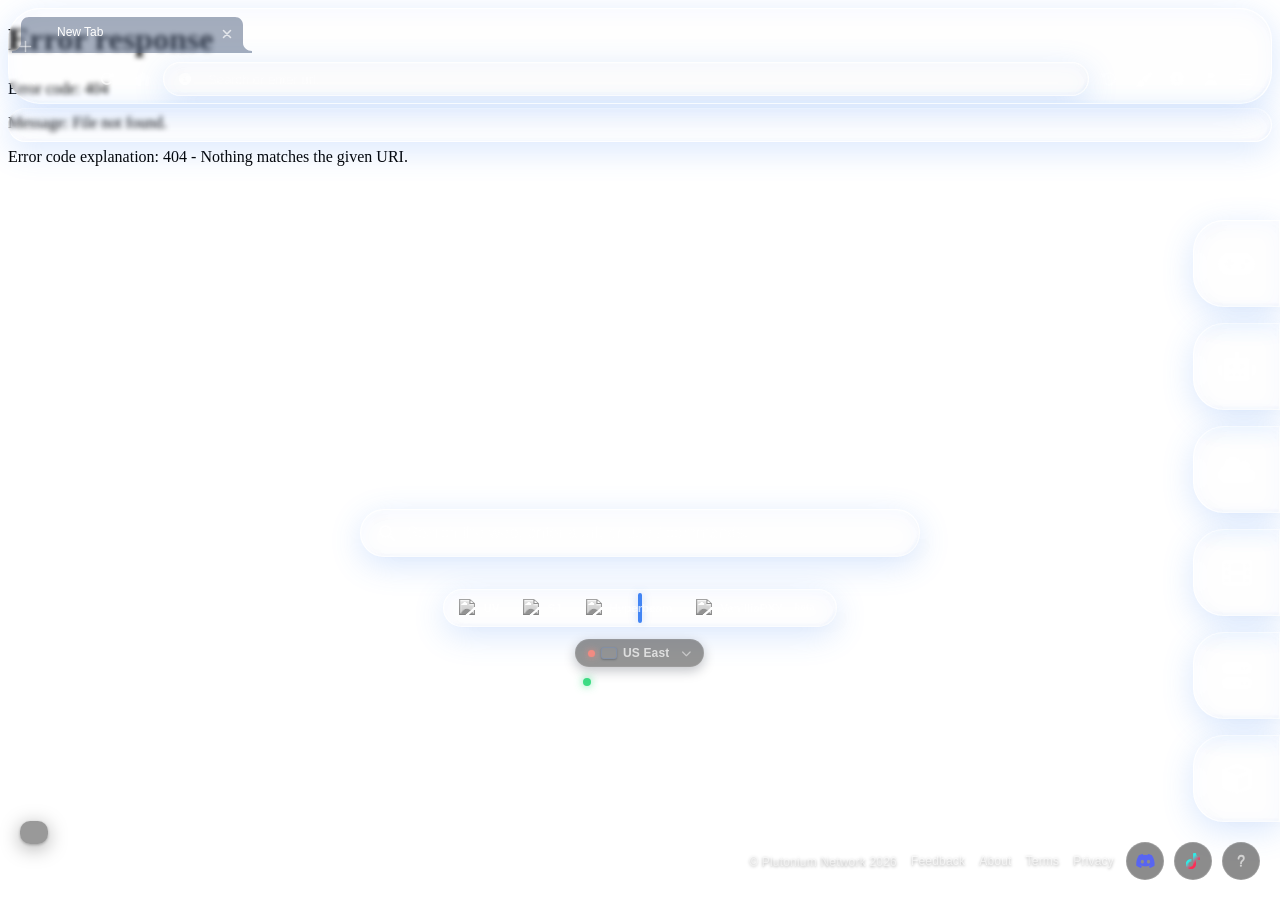
==== index.html @ 53c1708c "a" ====
<!DOCTYPE html>
<html lang="en">
<head>
<meta name="plu-build" content="8">
<!--
  Presence endpoint (the admin console service on Render). Leave empty to
  disable the live-client feature entirely; the site works normally without it.
  This is the console ORIGIN only. The client appends /rt/presence/* to it, and
  those routes sit outside the console's secret path prefix, so the prefix can
  be rotated without touching this.
-->
<meta name="plu-presence" content="https://admin.plutoniumnet.work">
<meta charset="utf-8">
<title>Plutonium Network</title>
<meta name="description" content="Plutonium Network: a full browser-style web platform with a built-in secure browsing, games, cloud gaming, streaming, VMs and the Stelena AI assistant.">
<meta name="theme-color" content="#e8175d">
<meta name="mobile-web-app-capable" content="yes">
<meta name="apple-mobile-web-app-capable" content="yes">
<meta name="apple-mobile-web-app-status-bar-style" content="black-translucent">
<meta name="apple-mobile-web-app-title" content="Plutonium">
<link rel="manifest" href="/manifest.json">
<meta property="og:title" content="Plutonium Network">
<meta property="og:type" content="website">
<meta property="og:url" content="https://plutoniumnet.work/">
<meta property="og:description" content="A full browser-style web platform: built-in secure browsing, games, cloud gaming, streaming, VMs and Stelena AI, all in one place.">
<meta property="og:image" content="https://plutoniumnet.work/img/brand-logo.png">
<meta property="og:image:width" content="1024">
<meta property="og:image:height" content="1024">
<meta property="og:image:alt" content="Plutonium Network logo">
<meta property="og:site_name" content="Plutonium Network">
<meta name="twitter:card" content="summary_large_image">
<meta name="twitter:title" content="Plutonium Network">
<meta name="twitter:description" content="A full browser-style web platform: built-in secure browsing, games, cloud gaming, streaming, VMs and Stelena AI, all in one place.">
<meta name="twitter:image" content="https://plutoniumnet.work/img/brand-logo.png">
<link rel="preconnect" href="https://cdnjs.cloudflare.com" crossorigin>
<link rel="preconnect" href="https://unpkg.com" crossorigin>
<link rel="preconnect" href="https://accounting.cdn.plutoniumnet.work" crossorigin>
<link rel="preconnect" href="https://wisp-us-east.plutoniumnet.work" crossorigin>
<link rel="preconnect" href="https://wisp-us-west.plutoniumnet.work" crossorigin>
<link rel="preconnect" href="https://wisp-europe.plutoniumnet.work" crossorigin>
<link rel="preconnect" href="https://wisp-asia.plutoniumnet.work" crossorigin>
<link rel="stylesheet" href="https://cdnjs.cloudflare.com/ajax/libs/font-awesome/6.5.0/css/all.min.css">
<link rel="shortcut icon" id="app-favicon" href="img/favicon.png" type="image/x-icon">
<link rel="apple-touch-icon" href="/img/apple-touch-icon.png">
<link rel="stylesheet" href="css/style.css?v=48">
<link rel="stylesheet" href="css/option-wheel.css?v=2">
<link rel="stylesheet" href="css/glass.css?v=3">
<link rel="stylesheet" href="css/plu-tokens.css">
<link rel="stylesheet" href="css/workspace.css">
<link rel="stylesheet" href="css/history.css?v=3">
<script src="https://cdnjs.cloudflare.com/ajax/libs/marked/9.1.6/marked.min.js"></script>
<script src="js/pwa.js" defer></script>
<!--
  Global control plane. Loaded before version.js and device-detect.js so both
  can consult it, and deliberately NOT deferred: it hydrates its cached copy
  synchronously and never blocks, so the first gate decision is correct on
  first paint. It fetches at most once per 15 minutes, never on a timer.
-->
<script src="js/global-config.js"></script>
<script src="js/version.js?v=8" defer></script>
</head>
<body>
<div id="device-block-overlay" class="device-block-overlay" hidden>
  <div class="device-block-box">
    <div class="device-block-icon"><i class="fa-solid fa-desktop"></i></div>
    <h1 class="device-block-title">Plutonium doesn't support mobile or tablet</h1>
    <p class="device-block-sub">Please open Plutonium on a desktop or laptop to continue.</p>
  </div>
</div>
<script src="js/device-detect.js"></script>
<div class="bg-container" style="position:fixed;top:0;left:0;width:100vw;height:100vh;overflow:hidden;z-index:-1;">
  <iframe id="browser-bg-frame" src="bg.html" style="width:100%;height:100%;border:none;"></iframe>
</div>

<div class="browser">

  <div class="chrome glass">
  <div class="titlebar">
    <div class="chrome-tabs" style="--tab-content-margin:9px" id="tabs-el">
      <div class="chrome-tabs-content">
        <div class="chrome-tab" active data-url="newtab" data-title="New Tab">
          <div class="chrome-tab-dividers"></div>
          <div class="chrome-tab-background">
            <svg version="1.1" xmlns="http://www.w3.org/2000/svg"><defs><symbol id="chrome-tab-geometry-left" viewBox="0 0 214 36"><path d="M17 0h197v36H0v-2c4.5 0 9-3.5 9-8V8c0-4.5 3.5-8 8-8z"/></symbol><symbol id="chrome-tab-geometry-right" viewBox="0 0 214 36"><use xlink:href="#chrome-tab-geometry-left"/></symbol><symbol id="chrome-tab-geometry-left-inactive" viewBox="0 0 214 36"><path d="M17 0h197v32H17c-4.5 0-8-3.5-8-8V8c0-4.5 3.5-8 8-8z"/></symbol><symbol id="chrome-tab-geometry-right-inactive" viewBox="0 0 214 36"><use xlink:href="#chrome-tab-geometry-left-inactive"/></symbol><clipPath id="crop"><rect class="mask" width="100%" height="100%" x="0"/></clipPath></defs><g class="tab-active-svg"><svg width="50%" height="100%"><use xlink:href="#chrome-tab-geometry-left" width="214" height="36" class="chrome-tab-geometry"/></svg><g transform="scale(-1,1)"><svg width="50%" height="100%" x="-100%" y="0"><use xlink:href="#chrome-tab-geometry-right" width="214" height="36" class="chrome-tab-geometry"/></svg></g></g><g class="tab-inactive-svg"><svg width="50%" height="100%"><use xlink:href="#chrome-tab-geometry-left-inactive" width="214" height="36" class="chrome-tab-geometry"/></svg><g transform="scale(-1,1)"><svg width="50%" height="100%" x="-100%" y="0"><use xlink:href="#chrome-tab-geometry-right-inactive" width="214" height="36" class="chrome-tab-geometry"/></svg></g></g></svg>
          </div>
          <div class="chrome-tab-content">
            <div class="chrome-tab-favicon" id="newtab-tab-favicon" style="background-image:url('img/favicon.png')"></div>
            <div class="chrome-tab-title">New Tab</div>
            <div class="chrome-tab-drag-handle"></div>
            <div class="chrome-tab-close"></div>
          </div>
        </div>
        <button class="newtab-btn chrome-tabs-newtab-btn" id="newtab-btn" title="New tab" aria-label="New tab"><svg class="newtab-icon" viewBox="0 0 18 18" xmlns="http://www.w3.org/2000/svg"><line x1="9" y1="2" x2="9" y2="16" stroke="currentColor" stroke-width="2" stroke-linecap="round"/><line x1="2" y1="9" x2="16" y2="9" stroke="currentColor" stroke-width="2" stroke-linecap="round"/></svg></button>
      </div>
      <div class="chrome-tabs-bottom-bar"></div>
    </div>
    <div class="titlebar-spacer"></div>
  </div>

  <div class="toolbar">
    <button class="nav-btn" id="btn-back" disabled><i class="fa-solid fa-arrow-left"></i></button>
    <button class="nav-btn" id="btn-forward" disabled><i class="fa-solid fa-arrow-right"></i></button>
    <button class="nav-btn" id="btn-refresh"><i class="fa-solid fa-rotate-right"></i></button>
    <button class="nav-btn" id="btn-home"><i class="fa-solid fa-house"></i></button>
    <div class="address-bar-wrap glass">
      <button class="lock-icon-btn" id="lock-icon-btn" type="button" aria-label="Connection info">
        <i class="fa-solid fa-circle-info lock-icon" id="lock-icon"></i>
      </button>
      <input type="text" id="url-input" name="url" placeholder="Search or enter url." spellcheck="false" autocorrect="off" autocapitalize="off" autocomplete="url">
      <button class="net-info-btn" id="addr-net-info-btn" type="button" title="What is this?" aria-label="Networking info" style="display:none">
        <i class="fa-solid fa-circle-info"></i>
      </button>
      <button class="bookmark-star-btn" id="btn-bookmark-star" title="Bookmark this page" aria-label="Bookmark this page" style="display:none">
        <i class="fa-regular fa-star"></i>
      </button>
      <div class="connection-popup glass" id="connection-popup" hidden>
        <div class="connection-popup-title" id="connection-popup-title">Connection</div>
        <div class="connection-popup-desc" id="connection-popup-desc"></div>
      </div>
    </div>
    <div class="toolbar-right">
      <button class="nav-btn" id="btn-history" title="History" aria-label="History"><i class="fa-solid fa-clock-rotate-left"></i></button>
      <div class="customize-wrap" id="customize-wrap">
        <button class="nav-btn" id="btn-customize" title="Customize" aria-label="Customize" aria-haspopup="true" aria-expanded="false"><i class="fa-solid fa-paintbrush"></i></button>
      </div>
      <button class="nav-btn" id="btn-about" title="About" aria-label="About"><i class="fa-solid fa-circle-info"></i></button>
      <button class="nav-btn" id="btn-user-page" title="Account" aria-label="Account"><i class="fa-solid fa-user"></i></button>
      <div class="waffle-wrap" id="waffle-wrap">
        <button class="nav-btn" id="btn-waffle" title="Apps" aria-label="Apps" aria-haspopup="true" aria-expanded="false"><i class="fa-solid fa-bars"></i></button>
      </div>
    </div>
  </div>
  </div>

  <div class="bookmarks-bar glass" id="bookmarks-bar"></div>

  <div class="content-area">
    <div class="new-tab-page" id="new-tab-page">

    <div class="home-acct-panel" id="home-acct-panel">
      <div class="acct-welcome">
        <div class="acct-avatar acct-avatar--welcome" id="home-acct-avatar" hidden aria-hidden="true"><i class="fa-solid fa-user"></i></div>
        <h2 class="acct-signin-title" id="home-acct-signin-text" hidden>Welcome to<br>Plutonium Network</h2>
      </div>
      <div class="acct-signin-sub" id="home-acct-signin-sub" hidden>Sign in to sync your bookmarks, pins and settings across devices.</div>
      <button class="acct-signin-cta" id="home-acct-signin-cta" type="button" hidden><span>Sign in</span><i class="fa-solid fa-arrow-right"></i></button>
      <div class="acct-signed" id="home-acct-signed" hidden>
        <div class="acct-sync" id="home-acct-sync">
          <span class="acct-sync__dot" id="home-acct-sync-dot"></span>
          <span class="acct-sync__text" id="home-acct-sync-text"></span>
        </div>
        <div class="acct-recent" id="home-acct-recent" hidden>
          <div class="acct-recent__label">Continue From Where You Left Off</div>
        </div>
        <button class="acct-signout" id="home-acct-signout" type="button"><i class="fa-solid fa-arrow-right-from-bracket"></i>Sign out</button>
      </div>
    </div>

<div class="logo" id="logo" role="img" aria-label="Plutonium"></div>

<div class="search-box glass">
  <i class="fa-solid fa-magnifying-glass"></i>
  <input  type="text"  id="newtab-search"  name="plu-newtab-query"  placeholder="Search the web, enter a url, or use / commands." autocomplete="off"  autocorrect="off" autocapitalize="off"  spellcheck="false"  data-form-type="other" data-lpignore="true" data-1p-ignore="true">
  <button class="net-info-btn" id="newtab-net-info-btn" type="button" title="What is this?" aria-label="Networking info" style="display:none">
    <i class="fa-solid fa-circle-info"></i>
  </button>
  <div class="search-suggest glass" id="search-suggest" hidden></div>
</div>

<div class="app-flanks" id="app-flanks">
  <div class="app-grid-popup" id="app-grid-popup">
    <span class="app-grid-popup-name" id="app-grid-popup-name"></span>
    <span class="app-grid-popup-line"></span>
    <span class="app-grid-popup-desc" id="app-grid-popup-desc"></span>
  </div>
  <div class="app-wheel" id="app-wheel" role="dialog" aria-modal="false" aria-label="App options" hidden>
    <div class="app-wheel__title" id="app-wheel-title"></div>
    <div class="option-wheel app-wheel__wheel" id="app-wheel-options"></div>
  </div>
  <div class="app-grid">
    <div class="app-tile-wrap"><button class="app-tile glass" type="button" aria-haspopup="true" aria-expanded="false" aria-label="Games" data-local-uri="pluto://games" data-name="Games" data-desc="Play hundreds of browser games instantly"><span class="app-tile-icon" aria-hidden="true"><i class="fa-solid fa-gamepad"></i></span></button></div>
    <div class="app-tile-wrap"><button class="app-tile glass" type="button" aria-haspopup="true" aria-expanded="false" aria-label="Artificial Intelligence" data-local-uri="pluto://ai" data-name="Artificial Intelligence" data-desc="Chat with AI assistants and tools"><span class="app-tile-icon" aria-hidden="true"><i class="fa-solid fa-robot"></i></span></button></div>
    <div class="app-tile-wrap"><button class="app-tile glass" type="button" aria-haspopup="true" aria-expanded="false" aria-label="Cloud Gaming" data-local-uri="pluto://cloud" data-name="Cloud Gaming" data-desc="Stream high-end games from the cloud"><span class="app-tile-icon" aria-hidden="true"><i class="fa-solid fa-cloud"></i></span></button></div>
    <div class="app-tile-wrap"><button class="app-tile glass" type="button" aria-haspopup="true" aria-expanded="false" aria-label="Media" data-local-uri="pluto://media" data-name="Media" data-desc="Watch movies, TV, and anime"><span class="app-tile-icon" aria-hidden="true"><i class="fa-solid fa-film"></i></span></button></div>
    <div class="app-tile-wrap app-tile-wrap--wide"><button class="app-tile glass" type="button" aria-haspopup="true" aria-expanded="false" aria-label="Virtual Machines" data-local-uri="pluto://vms" data-name="Virtual Machines" data-desc="Access remote virtual machines"><span class="app-tile-icon" aria-hidden="true"><i class="fa-solid fa-server"></i></span></button></div>
    <div class="app-tile-wrap"><button class="app-tile glass" type="button" aria-haspopup="true" aria-expanded="false" aria-label="Apps" data-local-uri="pluto://apps" data-name="Apps" data-desc="Launch web apps through your chosen server"><span class="app-tile-icon" aria-hidden="true"><i class="fa-solid fa-cube"></i></span></button></div>
  </div>
</div>

<div class="engine-switch glass" role="group" aria-label="Browsing engine">
  <div class="engine-slider" id="engine-slider"></div>
  <button class="engine-btn active" data-engine="core" title="Core browsing engine">
    <img src="img/3rd-party/core.png" alt="Core" class="engine-logo"> UV
  </button>
  <button class="engine-btn" data-engine="runtime" title="Runtime browsing engine">
    <img src="img/3rd-party/runtime.png" alt="Runtime" class="engine-logo"> SJ
  </button>
  <button class="engine-btn" data-engine="remote" title="Remote cloud browser session">
    <img src="img/3rd-party/remote.png" alt="Remote" class="engine-logo"> Hyperbeam
  </button>
  <button class="engine-btn" data-engine="vanillia" title="VanilliaPXY browsing engine (beta)">
    <img src="img/3rd-party/vanillia.png" alt="VanilliaPXY" class="engine-logo"> VanilliaPXY
    <span class="engine-badge">beta</span>
  </button>
</div>

<div class="engine-relay" id="engine-relay">
  <div class="relay-switcher-shell" id="relay-switcher-btn" role="button" tabindex="0" title="Choose relay" aria-label="Choose relay" aria-haspopup="true" aria-expanded="false">
    <div class="relay-switcher-trigger">
      <span class="relay-switcher-dot" id="relay-switcher-dot" aria-hidden="true"></span>
      <span class="relay-switcher-icon relay-flag" id="relay-switcher-icon" aria-hidden="true"></span>
      <span class="relay-switcher-current" id="relay-switcher-current">Auto</span>
      <span class="relay-switcher-latency" id="relay-switcher-latency"></span>
      <i class="fa-solid fa-chevron-down relay-switcher-caret"></i>
    </div>
  </div>
</div>

<div class="status-bar newtab-relay glass" id="relay-bar">
  <span id="status-text"></span>
  <span class="relay-bar-label" id="relay-bar-label"><i class="fa-solid fa-circle-notch fa-spin"></i> Connecting...</span>
</div>

<div class="online-count" id="online-count" hidden>
  <span class="online-count__dot" aria-hidden="true"></span>
  <span class="online-count__label">Users Online:</span>
  <span class="online-count__value" id="online-count-value">—</span>
</div>

<div class="shortcuts"></div>  <div class="news-ticker" id="news-ticker">
    <div class="news-clock" id="news-clock"></div>
    <div class="news-date" id="news-date"></div>
    <div class="news-story" id="news-story">
      <div class="news-story-title" id="news-story-title"></div>
      <div class="news-story-desc" id="news-story-desc"></div>
    </div>
    <div class="news-dots" id="news-dots"></div>
  </div>

  <div class="help-wrap" id="help-wrap">
    <div class="help-legal">
      <span class="help-copy">&copy; Plutonium Network 2026</span>
      <a class="help-legal-link" id="feedback-link" href="#" role="button" aria-haspopup="dialog">Feedback</a>
      <a class="help-legal-link" href="https://about.plutoniumnet.work" target="_blank" rel="noopener noreferrer">About</a>
      <a class="help-legal-link" href="legal.html#terms" target="_blank" rel="noopener noreferrer">Terms</a>
      <a class="help-legal-link" href="legal.html#privacy" target="_blank" rel="noopener noreferrer">Privacy</a>
    </div>
    <a class="help-btn help-discord" href="https://discord.gg/sQvNX6SVfA" target="_blank" rel="noopener noreferrer" title="Join our Discord" aria-label="Join our Discord"><i class="fab fa-discord"></i></a>
    <a class="help-btn help-tiktok" href="https://www.tiktok.com/@plutoniumnetwrk" target="_blank" rel="noopener noreferrer" title="Follow us on TikTok" aria-label="Follow us on TikTok"><i class="fab fa-tiktok"></i></a>
    <button class="help-btn" id="help-btn" type="button" title="Help" aria-label="Help" aria-haspopup="true" aria-expanded="false">
      <span class="help-btn-icons" aria-hidden="true">
        <svg class="help-btn-ico help-btn-ico-help" viewBox="0 0 24 24" fill="none" focusable="false">
          <path d="M8.7 8.9c0-2.4 1.5-3.9 3.6-3.9 2 0 3.5 1.4 3.5 3.4 0 2.1-1.6 3-2.8 4.2-.8.8-1 1.5-1 2.6" stroke="currentColor" stroke-width="2.4" stroke-linecap="round" stroke-linejoin="round"/>
          <circle cx="11.9" cy="18.3" r="1.4" fill="currentColor"/>
        </svg>
        <svg class="help-btn-ico help-btn-ico-close" viewBox="0 0 24 24" fill="none" focusable="false">
          <path d="M5.9 5.9 18.1 18.1M18.1 5.9 5.9 18.1" stroke="currentColor" stroke-width="2.6" stroke-linecap="round"/>
        </svg>
      </span>
    </button>
    <div class="help-menu glass" id="help-menu" hidden>
      <div class="help-menu-title">Help</div>
      <button class="help-item" id="help-feedback" type="button"><i class="fa-solid fa-comment-dots"></i><span>Send feedback</span></button>
      <button class="help-item" id="help-redo" type="button"><i class="fa-solid fa-rotate-right"></i><span>Redo onboarding</span></button>
      <button class="help-item" id="help-clear-cache" type="button"><i class="fa-solid fa-trash-can"></i><span>Clear cache &amp; reload</span></button>
    </div>
  </div>

    </div>
    <div id="workspace-root" hidden></div>
    <div class="page-loading-screen" id="page-loading-screen" style="display:none">
      <div class="page-loading-title">
        <span class="page-loading-letter" style="animation-delay:0s">P</span>
        <span class="page-loading-letter" style="animation-delay:0.18s">l</span>
        <span class="page-loading-letter" style="animation-delay:0.36s">u</span>
        <span class="page-loading-letter" style="animation-delay:0.54s">t</span>
        <span class="page-loading-letter" style="animation-delay:0.72s">o</span>
        <span class="page-loading-letter" style="animation-delay:0.9s">n</span>
        <span class="page-loading-letter" style="animation-delay:1.08s">i</span>
        <span class="page-loading-letter" style="animation-delay:1.26s">u</span>
        <span class="page-loading-letter" style="animation-delay:1.44s">m</span>
      </div>
      <div class="page-loading-spinner">
        <div class="pls-spinner-inner"></div>
      </div>
      <div class="page-loading-url" id="page-loading-url"></div>
    </div>
    <iframe id="page-frame" class="page-frame" src="about:blank" style="display:none" title="Proxied page" allow="autoplay; fullscreen; encrypted-media; picture-in-picture"></iframe>
  </div>

</div>

<div class="account-scrim" id="account-scrim" hidden></div>
<div class="account-dialog glass" id="account-dialog" hidden>
  <div class="account-dialog__head">
    <span class="account-dialog__title"><i class="fas fa-user-circle" style="margin-right:6px;opacity:.5"></i>Account</span>
    <button class="account-dialog__close" id="account-dialog-close"><i class="fas fa-xmark"></i></button>
  </div>
  <div class="account-dialog__body">
    <div class="acct-panel" id="acct-panel">
      <div class="acct-signed" id="acct-signed" hidden>
        <div class="acct-profile">
          <div class="acct-avatar-wrap">
            <div class="acct-avatar" id="acct-avatar"><i class="fa-solid fa-user"></i></div>
            <button class="acct-avatar-edit" id="acct-change-photo" type="button" title="Change photo" aria-label="Change photo"><i class="fa-solid fa-camera"></i></button>
          </div>
          <input type="file" id="acct-photo-input" accept="image/*" hidden>
          <div class="acct-profile-meta">
            <div class="acct-profile-name">
              <span class="acct-profile-name__text" id="acct-display-name"></span>
              <button class="acct-edit-btn" id="acct-edit-name" type="button" title="Edit name" aria-label="Edit name"><i class="fa-solid fa-pen"></i></button>
            </div>
            <div class="acct-profile-email" id="acct-profile-email"></div>
          </div>
        </div>
        <button class="acct-signout" id="acct-signout" type="button"><i class="fa-solid fa-arrow-right-from-bracket"></i>Sign out</button>
        <div class="acct-section">
          <div class="acct-section-label">Sign-in methods</div>
          <div class="acct-providers" id="acct-providers"></div>
        </div>
        <div class="acct-section" id="acct-password-section" hidden>
          <div class="acct-section-label">Change password</div>
          <input class="acct-field__input" id="acct-new-pass" type="password" placeholder="New password" autocomplete="new-password">
          <div class="acct-auth-error" id="acct-pass-error"></div>
          <button class="acct-secondary-btn" id="acct-pass-save" type="button">Update password</button>
        </div>
        <div class="acct-section">
          <div class="acct-section-label">Data</div>
          <button class="acct-secondary-btn" id="acct-export" type="button"><i class="fa-solid fa-download"></i>Export my data</button>
        </div>
        <div class="acct-section">
          <div class="acct-section-label">AI usage</div>
          <div class="acct-quota" id="acct-quota"></div>
        </div>
        <button class="acct-delete" id="acct-delete" type="button"><i class="fa-solid fa-trash-can"></i><span class="acct-delete__label">Delete account</span></button>
      </div>
      <div class="acct-signin-fields" id="acct-signin-fields" hidden>
        <div class="acct-oauth">
          <button class="acct-oauth__btn acct-oauth__google" id="acct-google-btn"><img src="img/3rd-party/google.png" alt="Continue with Google"></button>
          <button class="acct-oauth__btn acct-oauth__github" id="acct-github-btn"><img src="img/3rd-party/github.png" alt="Continue with GitHub"></button>
        </div>
        <div class="acct-auth-or">or sign in with email</div>
        <label class="acct-field">
          <input class="acct-field__input" id="acct-email-input" type="email" name="email" placeholder=" " autocomplete="email">
          <span class="acct-field__label">Email</span>
          <span class="acct-field__line"></span>
        </label>
        <label class="acct-field">
          <input class="acct-field__input" id="acct-password-input" type="password" name="password" placeholder=" " autocomplete="current-password">
          <span class="acct-field__label">Password</span>
          <span class="acct-field__line"></span>
        </label>
        <label class="acct-field acct-field--name">
          <input class="acct-field__input" id="acct-name-input" type="text" placeholder=" " autocomplete="name">
          <span class="acct-field__label">Your name</span>
          <span class="acct-field__line"></span>
        </label>
        <div class="acct-auth-error" id="acct-error"></div>
        <button class="acct-auth-submit" id="acct-auth-submit" type="button">Sign In</button>
        <div class="acct-auth-toggle" id="acct-toggle">No Account? Make a free one!</div>
        <button class="acct-forgot" id="acct-forgot" type="button">Forgot password?</button>
      </div>
    </div>
  </div>
</div>
<div class="about-scrim" id="about-scrim" hidden></div>
<div class="about-dialog glass" id="about-dialog" hidden></div>

<div class="history-scrim" id="history-scrim" hidden></div>
<div class="history-dialog glass" id="history-dialog" hidden>
  <div class="history-dialog__head">
    <span class="history-dialog__title"><i class="fas fa-clock-rotate-left"></i>History</span>
    <div class="history-dialog__head-actions">
      <button class="history-dialog__clear" id="history-dialog-clear" type="button"><i class="fas fa-trash-can"></i>Clear all</button>
      <button class="history-dialog__close" id="history-dialog-close" type="button" aria-label="Close history"><i class="fas fa-xmark"></i></button>
    </div>
  </div>
  <div class="history-dialog__tools">
    <div class="history-search">
      <i class="fas fa-magnifying-glass"></i>
      <input type="text" id="history-search-input" placeholder="Search history" autocomplete="off" spellcheck="false">
      <button class="history-search__clear" id="history-search-clear" type="button" aria-label="Clear search" hidden><i class="fas fa-xmark"></i></button>
    </div>
    <div class="history-tags" id="history-tags" aria-label="Filter history by type"></div>
  </div>
  <div class="history-dialog__body" id="history-list"></div>
</div>


<div class="relay-switcher-scrim" id="relay-switcher-scrim" aria-hidden="true"></div>
<div class="relay-switcher-menu glass" id="relay-switcher-menu" hidden>
  <div class="relay-switcher-menu-list" id="relay-switcher-menu-list"></div>
</div>

<div class="waffle-menu glass" id="waffle-menu" hidden>
  <div class="waffle-menu-title">Apps</div>
  <button class="waffle-item" data-local-uri="pluto://games"><i class="fa-solid fa-gamepad"></i><span>Games</span></button>
  <button class="waffle-item" data-local-uri="pluto://media"><i class="fa-solid fa-film"></i><span>Media</span></button>
  <button class="waffle-item" data-local-uri="pluto://ai"><i class="fa-solid fa-robot"></i><span>AI</span></button>
  <button class="waffle-item" data-local-uri="pluto://vms"><i class="fa-solid fa-server"></i><span>VMs</span></button>
  <button class="waffle-item" data-local-uri="pluto://cloud"><i class="fa-solid fa-cloud"></i><span>Cloud Gaming</span></button>
  <button class="waffle-item" data-local-uri="pluto://apps"><i class="fa-solid fa-cube"></i><span>Apps</span></button>
</div>

<div class="customize-scrim" id="customize-scrim"></div>
<div class="customize-menu glass" id="customize-menu" hidden>
  <div class="customize-menu-title">Customize</div>
  <div class="customize-menu-scroll">
    <div class="customize-section-label">Background</div>
    <div class="customize-effect-grid" id="customize-effects"></div>
    <div class="customize-section-label">Wallpapers</div>
    <div class="customize-wallpaper-grid" id="customize-wallpapers"></div>
    <div class="customize-section-label">Accent Color</div>
    <div class="customize-swatches" id="customize-accent"></div>
    <div class="customize-section-label">Sound</div>
    <div class="customize-sound" id="customize-sound"></div>
  </div>
</div>

<script src="js/cloud-store.js?v=2"></script>
<script src="js/cloud-store-config.js"></script>
<script src="js/account.js?v=41"></script>
<script src="js/history.js?v=4"></script>
<script src="https://unpkg.com/draggabilly@2.2.0/dist/draggabilly.pkgd.min.js"></script>
<script src="/bridge/index.js"></script>
<script src="/core/bundle.js"></script>
<script src="/core/config.js"></script>
<script src="/runtime/all.js"></script>
<script src="js/chrome-tabs.js"></script>
<script src="js/bookmarks.js"></script>
<script src="js/bookmarks-bar.js"></script>
<script src="js/net.js?v=9"></script>
<script src="js/url.js?v=1"></script>
<script src="js/vms-mark.js"></script>
<script src="js/workspaces.js?v=21"></script>
<script src="js/navigation.js?v=7"></script>
<script src="js/keyboard.js"></script>
<script src="js/pins.js?v=2"></script>
<script src="js/theme-state.js"></script>
<script src="js/sound.js"></script>
<script src="js/page-theme.js"></script>
<script src="js/theme.js"></script>
<script src="js/logo.js"></script>
<script src="js/newtab-search.js?v=2"></script>
<script src="js/online-count.js?v=1"></script>
<script src="js/feedback.js?v=3"></script>
<script src="js/main.js?v=13"></script>
<script type="module" src="js/home-wheel.js?v=9"></script>
<script src="js/tabs.js"></script>
<script src="js/context-menu.js?v=4"></script>
<script src="js/loading.js?v=2"></script>
<script src="js/onboarding-redirect.js"></script>
<script src="js/escape.js"></script>
<script src="js/announcement-banner.js"></script>
<script src="js/presence-ui.js"></script>
<script src="js/client-presence.js"></script>
<script src="js/news-ticker.js"></script>
<div id="net-info-overlay" hidden>
  <div class="net-info-box conn-hud-box">
    <div class="net-info-box-title">Connection</div>
    <div id="conn-hud-current"></div>
    <div id="conn-hud-regions"></div>
    <div class="net-info-box-actions">
      <button class="net-info-close-btn" id="net-info-close" type="button">Done</button>
    </div>
  </div>
</div>
</body>
</html>
---- css/style.css ----
:root {
  --ui-base:        #1a1a1a;
  --ui-base-rgb:    26,26,26;
  --ui-surface:     #2e2e2e;
  --ui-surface-2:   #252525;
  --ui-surface-3:   rgba(40,40,40,0.94);
  --ui-surface-4:   rgba(38,38,38,0.97);
  --ui-surface-5:   rgba(32,32,32,0.97);
  --ui-overlay:     rgba(18,18,18,0.72);
  --ui-border:      rgba(255,255,255,0.12);
  --ui-border-sub:  rgba(255,255,255,0.08);
  --ui-addr-bg:     rgba(60,60,60,0.55);
  --ui-addr-focus:  rgba(75,75,75,0.65);
  --ui-icon-bg:     rgba(60,60,60,0.92);
  --ui-hover:       rgba(255,255,255,0.1);
  --ui-hover-2:     rgba(255,255,255,0.08);
  --ui-active:      rgba(255,255,255,0.2);
  --ui-pin-remove:  rgba(40,40,40,0.95);
  --ui-toast-bg:    rgba(50,50,50,0.95);
  --ui-search-bg:   rgba(40,40,40,0.3);
  --ui-accent:      #4285f4;
  --ui-accent-rgb:  66,133,244;
  --ui-text:        #ffffff;
  --ui-text-sub:    rgba(255,255,255,0.7);
  --ui-text-muted:  rgba(255,255,255,0.45);
  --ui-text-dim:    rgba(255,255,255,0.35);
  --ui-divider:     rgba(255,255,255,0.15);
  --ui-secure:      #81c995;
  --ui-star:        #f5c542;
  --ui-danger:      #f28b82;
  --ui-danger-rgb:  242,139,130;
  --ui-success:     #81c995;
  --ui-success-rgb: 129,201,149;
  --ui-warn:        #f5c542;
  --ui-warn-rgb:    245,197,66;
  --ui-accent-rgb:  66,133,244;
  --ui-shadow-rgb:  12,18,34;

  --row-0: #c49de8; --row-0-rgb: 196,157,232;
  --row-1: #fba865; --row-1-rgb: 251,168,101;
  --row-2: #f28b82; --row-2-rgb: 242,139,130;
  --row-3: #fcd96b; --row-3-rgb: 252,217,107;
  --row-4: #5ed3d7; --row-4-rgb: 94,211,215;
  --row-5: #f472b6; --row-5-rgb: 244,114,182;
  --row-6: #7ab3f8; --row-6-rgb: 122,179,248;
  --row-7: #7ec986; --row-7-rgb: 126,201,134;
}

*,*::before,*::after{box-sizing:border-box;margin:0;padding:0}
html,body{height:100%;background:transparent;font-family:-apple-system,BlinkMacSystemFont,"Segoe UI",Roboto,Helvetica,Arial,sans-serif;overflow:hidden}

.browser{display:flex;flex-direction:column;height:100vh;background:transparent}

.chrome{
  display:flex;flex-direction:column;
  border-radius:2rem;overflow:hidden;
  margin:8px 8px 0;
  flex-shrink:0;
  position:relative;z-index:10;
}
.titlebar{
  display:flex;align-items:flex-end;
  height:46px;
}

.chrome-tabs{
  box-sizing:border-box;position:relative;
  font-family:inherit;font-size:12px;
  height:46px;padding:8px 3px 4px 3px;
  background:transparent;border-radius:5px 5px 0 0;overflow:hidden;
  flex:1;min-width:0;
}
.chrome-tabs *{box-sizing:inherit;font:inherit}
.chrome-tabs .chrome-tabs-content{position:relative;width:100%;height:100%}
.chrome-tabs .chrome-tab{
  position:absolute;left:0;height:36px;width:240px;
  border:0;margin:0;z-index:1;pointer-events:none;
}
.chrome-tabs .chrome-tab,.chrome-tabs .chrome-tab *{user-select:none;cursor:default}

.chrome-tabs .chrome-tab .chrome-tab-dividers{
  position:absolute;top:7px;bottom:7px;
  left:var(--tab-content-margin);right:var(--tab-content-margin);
}
.chrome-tabs .chrome-tab .chrome-tab-dividers,
.chrome-tabs .chrome-tab .chrome-tab-dividers::before,
.chrome-tabs .chrome-tab .chrome-tab-dividers::after{pointer-events:none}
.chrome-tabs .chrome-tab .chrome-tab-dividers::before,
.chrome-tabs .chrome-tab .chrome-tab-dividers::after{
  content:"";display:block;position:absolute;top:0;bottom:0;
  width:1px;background:var(--ui-divider);opacity:0;transition:opacity .2s ease;
}
.chrome-tabs .chrome-tab .chrome-tab-dividers::before{left:0}
.chrome-tabs .chrome-tab .chrome-tab-dividers::after{right:0}
.chrome-tabs .chrome-tab:first-child .chrome-tab-dividers::before{opacity:0}
.chrome-tabs .chrome-tab[active] .chrome-tab-dividers::before,
.chrome-tabs .chrome-tab[active] .chrome-tab-dividers::after,
.chrome-tabs .chrome-tab[active]+.chrome-tab .chrome-tab-dividers::before{opacity:0}

.chrome-tabs .chrome-tab .chrome-tab-background{
  position:absolute;top:0;left:0;width:100%;height:100%;overflow:hidden;pointer-events:none;
}
.chrome-tabs .chrome-tab .chrome-tab-background>svg{width:100%;height:100%}
.chrome-tabs .chrome-tab .chrome-tab-background>svg .chrome-tab-geometry{
  fill:#4d5d7a;
  stroke:none;
}
.chrome-tabs .chrome-tab[active]{z-index:5}
.chrome-tabs .chrome-tab[active] .chrome-tab-background>svg .chrome-tab-geometry{
  fill:#5a6a88;
  stroke:none;
}
.chrome-tabs .chrome-tab .chrome-tab-background{transition:opacity .2s ease;opacity:0.18}
.chrome-tabs .chrome-tab[active] .chrome-tab-background{opacity:0.55}
.chrome-tabs .chrome-tab:not([active]) .tab-active-svg { display: none; }
.chrome-tabs .chrome-tab[active] .tab-inactive-svg { display: none; }
@media(hover:hover){
  .chrome-tabs .chrome-tab:not([active]):hover{z-index:2}
  .chrome-tabs .chrome-tab:not([active]):hover .chrome-tab-background{opacity:0.35}
}
.chrome-tabs .chrome-tab.chrome-tab-was-just-added{top:10px;animation:chrome-tab-was-just-added 120ms forwards ease-in-out}
@keyframes chrome-tab-was-just-added{to{top:0}}

.chrome-tabs .chrome-tab .chrome-tab-content{
  position:absolute;display:flex;top:0;bottom:0;
  left:var(--tab-content-margin);right:var(--tab-content-margin);
  padding:9px 8px;border-top-left-radius:8px;border-top-right-radius:8px;
  overflow:hidden;pointer-events:all;
}
.chrome-tabs .chrome-tab[is-mini] .chrome-tab-content{padding-left:2px;padding-right:2px}

.chrome-tabs .chrome-tab .chrome-tab-favicon{
  position:relative;flex-shrink:0;flex-grow:0;height:16px;width:16px;background-size:16px;margin-left:4px;
}
.chrome-tabs .chrome-tab[is-small] .chrome-tab-favicon{margin-left:0}
.chrome-tabs .chrome-tab[is-mini]:not([active]) .chrome-tab-favicon{margin-left:auto;margin-right:auto}
.chrome-tabs .chrome-tab[is-mini][active] .chrome-tab-favicon{display:none}

.chrome-tabs .chrome-tab .chrome-tab-title{
  flex:1;vertical-align:top;overflow:hidden;white-space:nowrap;
  margin-left:4px;color:var(--ui-text-sub);
  transform:translateY(-1px);
  -webkit-mask-image:linear-gradient(90deg,#000 0%,#000 calc(100% - 24px),transparent);
  mask-image:linear-gradient(90deg,#000 0%,#000 calc(100% - 24px),transparent);
}
.chrome-tabs .chrome-tab[is-small] .chrome-tab-title{margin-left:0}
.chrome-tabs .chrome-tab .chrome-tab-favicon+.chrome-tab-title,
.chrome-tabs .chrome-tab[is-small] .chrome-tab-favicon+.chrome-tab-title{margin-left:8px}
.chrome-tabs .chrome-tab[is-smaller] .chrome-tab-favicon+.chrome-tab-title,
.chrome-tabs .chrome-tab[is-mini] .chrome-tab-title{display:none}
.chrome-tabs .chrome-tab[active] .chrome-tab-title{color:var(--ui-text)}

.chrome-tabs .chrome-tab .chrome-tab-drag-handle{
  position:absolute;top:0;bottom:0;right:0;left:0;
  border-top-left-radius:8px;border-top-right-radius:8px;
}

.chrome-tabs .chrome-tab .chrome-tab-close{
  flex-grow:0;flex-shrink:0;position:relative;
  width:16px;height:16px;border-radius:5px;
  border:none;
  background-color:transparent;
  background-image:url("data:image/svg+xml;utf8,<svg xmlns='http://www.w3.org/2000/svg' viewBox='0 0 10 10'><path stroke='rgba(255,255,255,.7)' stroke-linecap='round' stroke-width='1.6' d='M1.5 1.5 L8.5 8.5 M8.5 1.5 L1.5 8.5'/></svg>");
  background-position:center;background-repeat:no-repeat;background-size:10px 10px;
  transition: all .25s cubic-bezier(0.16, 1, 0.3, 1);
}
@media(hover:hover){
  .chrome-tabs .chrome-tab .chrome-tab-close:hover{
    background-color:rgba(var(--ui-danger-rgb),0.18);
    border-color:rgba(var(--ui-danger-rgb),0.4);
    transform:rotate(90deg);
    box-shadow:0 0 10px rgba(var(--ui-danger-rgb),0.12);
    background-image:url("data:image/svg+xml;utf8,<svg xmlns='http://www.w3.org/2000/svg' viewBox='0 0 10 10'><path stroke='rgba(255,120,120,1)' stroke-linecap='round' stroke-width='1.6' d='M1.5 1.5 L8.5 8.5 M8.5 1.5 L1.5 8.5'/></svg>");
  }
  .chrome-tabs .chrome-tab .chrome-tab-close:hover:active{
    transform:rotate(90deg) scale(0.85);
    background-color:rgba(255,60,60,0.3);
    border-color:rgba(255,80,80,0.55);
    background-image:url("data:image/svg+xml;utf8,<svg xmlns='http://www.w3.org/2000/svg' viewBox='0 0 10 10'><path stroke='rgba(255,150,150,1)' stroke-linecap='round' stroke-width='1.6' d='M1.5 1.5 L8.5 8.5 M8.5 1.5 L1.5 8.5'/></svg>");
  }
}
@media not all and (hover:hover){
  .chrome-tabs .chrome-tab .chrome-tab-close:active{
    background-color:rgba(255,80,80,0.18);
    border-color:rgba(255,80,80,0.4);
  }
}
@media(hover:hover){
  .chrome-tabs .chrome-tab:not([active]) .chrome-tab-close:not(:hover):not(:active){opacity:.7}
}
.chrome-tabs .chrome-tab[is-smaller] .chrome-tab-close{margin-left:auto}
.chrome-tabs .chrome-tab[is-mini]:not([active]) .chrome-tab-close{display:none}
.chrome-tabs .chrome-tab[is-mini][active] .chrome-tab-close{margin-left:auto;margin-right:auto}

.chrome-tabs.chrome-tabs-is-sorting .chrome-tab:not(.chrome-tab-is-dragging),
.chrome-tabs:not(.chrome-tabs-is-sorting) .chrome-tab.chrome-tab-was-just-dragged{transition:transform 120ms ease-in-out}

.chrome-tabs .chrome-tabs-bottom-bar{
  display:none;
}

.newtab-btn{
  position:absolute;top:50%;left:0;z-index:11;
  display:flex;align-items:center;justify-content:center;
  width:26px;height:26px;margin:0;padding:0;
  margin-top:-1px;
  border:1px solid transparent;
  border-radius:8px;
  background:transparent;
  color:rgba(255,255,255,0.5);cursor:pointer;
  transition:all .25s cubic-bezier(0.16, 1, 0.3, 1);
}
.newtab-btn .newtab-icon {
  width:13px;height:13px;
  display:block;
  transition:transform .25s cubic-bezier(0.16, 1, 0.3, 1);
}
.newtab-btn:hover{
  background:rgba(255,255,255,0.12);
  border-color:rgba(255,255,255,0.35);
  color:#fff;
  box-shadow:0 0 12px rgba(var(--ui-accent-rgb),0.08);
  transform:translate3d(var(--translate-x, 0), -50%, 0) scale(1.1);
}
.newtab-btn:hover .newtab-icon{transform:rotate(90deg)}
.newtab-btn:active{
  transform:translate3d(var(--translate-x, 0), -50%, 0) scale(0.92);
  background:rgba(255,255,255,0.18);
}

.titlebar-spacer{flex:0 0 0;width:0;background:transparent}

.toolbar{
  display:flex;align-items:center;gap:4px;
  padding:6px 10px;height:48px;
  position:relative;z-index:100;
}

.nav-btn{
  display:flex;align-items:center;justify-content:center;
  width:32px;height:32px;border:none;border-radius:50%;
  background:transparent;color:var(--ui-text-sub);cursor:pointer;
  font-size:14px;transition:background .15s,color .15s;flex-shrink:0;
}
.nav-btn:hover:not(:disabled){background:var(--ui-hover);color:var(--ui-text)}
.nav-btn:active:not(:disabled){background:var(--ui-active)}
.nav-btn:disabled{opacity:.35;cursor:default}

.address-bar-wrap{
  flex:1;display:flex;align-items:center;
  border-radius:2rem;height:34px;
  padding:0 10px 0 12px;gap:6px;
  transition:box-shadow .15s;cursor:text;
  position:relative;
  overflow:hidden;
}
.address-bar-wrap:focus-within{box-shadow:0 0 0 3px rgba(var(--ui-accent-rgb),0.18), 0 8px 32px rgba(var(--ui-accent-rgb),0.3)}
.address-bar-wrap .lock-icon{color:var(--ui-text-sub);font-size:12px;flex-shrink:0}
.address-bar-wrap .lock-icon.secure{color:var(--ui-secure)}
.lock-icon-btn{
  width:18px;height:18px;border:none;background:transparent;padding:0;
  display:flex;align-items:center;justify-content:center;cursor:pointer;flex-shrink:0;
}
.lock-icon-btn:hover .lock-icon{color:var(--ui-text)}
#url-input{
  flex:1;background:transparent;border:none;outline:none;
  color:var(--ui-text);font-size:13px;font-family:inherit;min-width:0;
}
#url-input::selection{background:rgba(255,255,255,0.2);color:var(--ui-text)}
#url-input::placeholder{color:var(--ui-text-dim);padding-left:8px;transition:opacity 0.2s ease}
#url-input{transition:opacity 0.2s ease}

::-webkit-scrollbar{
  width:8px;height:8px;
}
::-webkit-scrollbar-track{
  background:transparent;
}
::-webkit-scrollbar-thumb{
  background:rgba(255,255,255,0.15);
  border-radius:999px;
  transition:background .15s;
}
::-webkit-scrollbar-thumb:hover{
  background:rgba(255,255,255,0.25);
}
::-webkit-scrollbar-corner{
  background:transparent;
}
.connection-popup{
  position:absolute;top:44px;left:8px;z-index:200;
  width:min(320px,calc(100vw - 32px));
  padding:10px 12px;
}
.connection-popup-title{color:var(--ui-text);font-size:12px;font-weight:600;margin-bottom:4px}
.connection-popup-desc{color:var(--ui-text-sub);font-size:12px;line-height:1.35}

/* Relay (wisp) selector: lives under the engine switch on the new tab page.
   The row collapses to nothing when the engine doesn't use a relay, so its
   height is explicit (and animatable) and the pill fills it. */
.engine-relay{
  --relay-row-h:28px;
  display:flex;justify-content:center;align-items:center;
  position:relative;z-index:2;
  height:var(--relay-row-h);
  margin-top:-8px;
  transition:
    height .26s cubic-bezier(.22,1,.36,1),
    margin .26s cubic-bezier(.22,1,.36,1),
    opacity .18s ease,
    visibility 0s linear 0s;
}
.engine-relay .relay-switcher-shell{height:100%}
.relay-switcher-shell{
  position:relative;z-index:210;
  display:inline-flex;align-items:center;
  flex:0 0 auto;
  width:max-content;max-width:100%;
  background:var(--ui-addr-bg);
  border:1px solid var(--ui-border-sub);
  border-radius:2rem;
  box-shadow:0 4px 12px rgba(var(--ui-shadow-rgb),0.25);
  overflow:hidden;
  transform-origin:top center;
  will-change:box-shadow,transform,opacity;
  transition:
    border-radius .22s cubic-bezier(0.16, 1, 0.3, 1),
    box-shadow .22s cubic-bezier(0.16, 1, 0.3, 1),
    transform .22s cubic-bezier(0.16, 1, 0.3, 1),
    opacity .14s ease;
}
.relay-switcher-shell.is-open{
  box-shadow:0 16px 34px rgba(var(--ui-shadow-rgb),0.35);
  overflow: visible;
}
.relay-switcher-trigger{
  display:flex;align-items:center;justify-content:center;
  gap:6px;min-width:0;height:26px;flex-shrink:0;
  color:var(--ui-text-sub);
  padding:0 12px;
  cursor:pointer;
  user-select:none;
  border-radius:inherit;
  transition:background .15s,color .15s,transform .18s,opacity .18s ease;
}
.relay-switcher-shell:hover .relay-switcher-trigger{background:var(--ui-hover);color:var(--ui-text)}
.relay-switcher-shell[aria-expanded="true"] .relay-switcher-trigger{color:var(--ui-text)}
.relay-switcher-trigger:active{transform:scale(0.98)}
.relay-switcher-shell[aria-expanded="true"] .relay-switcher-caret{
  transform:rotate(180deg);
  opacity:0;
}
.relay-switcher-caret{font-size:10px;opacity:.7;transition:transform .18s ease,opacity .15s ease}

.relay-switcher-dot{
  width:7px;height:7px;border-radius:50%;flex-shrink:0;
  background:var(--ui-text-dim);
  transition:background .3s ease,box-shadow .3s ease;
}
.relay-switcher-shell.relay-connecting .relay-switcher-dot{
  background:var(--ui-accent);
  animation:relay-dot-pulse 1.1s ease-in-out infinite;
}
.relay-switcher-shell.relay-ok .relay-switcher-dot{background:var(--ui-success);box-shadow:0 0 6px rgba(var(--ui-success-rgb),0.8)}
.relay-switcher-shell.relay-err .relay-switcher-dot{background:var(--ui-danger);box-shadow:0 0 6px rgba(var(--ui-danger-rgb),0.8)}
.relay-switcher-shell.relay-disconnecting .relay-switcher-dot{background:var(--ui-warn);box-shadow:0 0 6px rgba(var(--ui-warn-rgb),0.8)}
@keyframes relay-dot-pulse{
  0%,100%{opacity:1;transform:scale(1)}
  50%{opacity:.45;transform:scale(.78)}
}
.relay-switcher-latency{
  font-size:10px;font-variant-numeric:tabular-nums;
  color:var(--ui-text-muted);
  max-width:40px;overflow:hidden;text-overflow:ellipsis;white-space:nowrap;
  transition:color .3s ease;
}
.relay-switcher-shell.tier-0 .relay-switcher-latency{color:var(--ui-success)}
.relay-switcher-shell.tier-1 .relay-switcher-latency{color:var(--ui-success);opacity:.8}
.relay-switcher-shell.tier-2 .relay-switcher-latency{color:var(--ui-warn)}
.relay-switcher-shell.tier-3 .relay-switcher-latency{color:var(--ui-danger)}

.tier-0{color:var(--ui-success)}
.tier-1{color:var(--ui-success);opacity:.85}
.tier-2{color:var(--ui-warn)}
.tier-3{color:var(--ui-danger)}

.relay-bars{display:inline-flex;align-items:flex-end;gap:2px;height:12px;flex-shrink:0}
.relay-bar{width:3px;border-radius:1px;background:rgba(255,255,255,0.18);transition:background .2s ease}
.relay-bar.on{background:currentColor}
.relay-switcher-collapse{
  position:absolute;top:2px;right:2px;
  width:16px;height:16px;
  border:none;border-radius:8px;
  background:rgba(255,255,255,0.08);
  color:var(--ui-text-sub);
  display:flex;align-items:center;justify-content:center;
  cursor:pointer;
  opacity:0;
  transform:translateY(-2px) scale(0.92);
  pointer-events:none;
  transition:opacity .15s ease,transform .18s ease,background .15s ease,color .15s ease;
}
.relay-switcher-collapse:hover{background:rgba(255,255,255,0.16);color:var(--ui-text)}
.relay-switcher-shell[aria-expanded="true"] .relay-switcher-collapse{
  opacity:1;
  transform:translateY(0) scale(1);
  pointer-events:auto;
}
.relay-switcher-icon{font-size:12px}
.relay-flag{
  position:relative;display:inline-block;
  width:16px;height:12px;border-radius:3px;overflow:hidden;
  background-position:center;background-repeat:no-repeat;background-size:cover;
  box-shadow:0 0 0 1px rgba(var(--ui-accent-rgb),0.18) inset,0 1px 2px rgba(var(--ui-shadow-rgb),0.25);
  flex-shrink:0;
}
.relay-switcher-current{
  max-width:120px;overflow:hidden;text-overflow:ellipsis;white-space:nowrap;
  font-size:12px;font-weight:600;letter-spacing:.15px;
}
/* Relay picker: a centred card, one row per region, name on the left, latency
   on the right and nothing else. */
.relay-switcher-scrim{
  position:fixed;inset:0;z-index:399;
  background:rgba(0,0,0,0.5);
  backdrop-filter:blur(4px);-webkit-backdrop-filter:blur(4px);
  opacity:0;pointer-events:none;
  transition:opacity .18s ease;
}
.relay-switcher-scrim.is-open{opacity:1;pointer-events:auto}
#relay-switcher-menu{
  position:fixed;top:50%;left:50%;z-index:400;
  width:min(300px,calc(100vw - 32px));
  display:flex;flex-direction:column;gap:2px;
  padding:8px;
  opacity:0;
  transform:translate(-50%,calc(-50% + 6px)) scale(0.97);
  transition:opacity .14s ease,transform .22s cubic-bezier(0.16, 1, 0.3, 1);
}
.relay-switcher-menu[hidden]{display:none !important}
#relay-switcher-menu.is-open{
  opacity:1;
  transform:translate(-50%,-50%) scale(1);
}
.relay-switcher-menu-list{
  display:flex;flex-direction:column;gap:2px;
}
.relay-switcher-item{
  display:flex;align-items:center;justify-content:space-between;
  gap:12px;width:100%;border:none;border-radius:10px;
  background:transparent;color:var(--ui-text-sub);
  font-family:inherit;font-size:13px;font-weight:600;
  padding:10px 12px;cursor:pointer;text-align:left;
  transition:background .14s,color .14s,transform .14s;
}
.relay-switcher-item:hover{background:var(--ui-hover-2);color:var(--ui-text)}
.relay-switcher-item:active{transform:scale(0.99)}
.relay-switcher-item.is-active{background:var(--ui-hover);color:var(--ui-text)}
.relay-switcher-item-main{display:flex;align-items:center;gap:10px;min-width:0;flex:1}
.relay-switcher-item-copy{display:flex;flex-direction:column;min-width:0;flex:1}
.relay-switcher-item-name{min-width:0;overflow:hidden;text-overflow:ellipsis;white-space:nowrap}
/* Where the region runs, under its name; same second line the connection HUD
   rows use, so a relay and a Vanillia host read alike. */
.relay-switcher-item-location{
  min-width:0;overflow:hidden;text-overflow:ellipsis;white-space:nowrap;
  color:var(--ui-text-muted);font-size:10px;font-weight:500;line-height:1.2;margin-top:1px;
}
.relay-switcher-ping{
  flex-shrink:0;color:var(--ui-text-muted);font-size:12px;font-weight:500;
  font-variant-numeric:tabular-nums;
}
.relay-switcher-item.is-active .relay-switcher-ping,
.relay-switcher-item.is-active .relay-switcher-item-location{color:var(--ui-text-sub)}
/* Still shared with the connection HUD (net-info overlay) */
.relay-switcher-item-icon{width:18px;text-align:center;font-size:14px;line-height:1;flex-shrink:0}
.relay-switcher-badge{border:1px solid var(--ui-border);border-radius:999px;padding:2px 7px;font-size:10px;letter-spacing:.2px}

.toolbar-right{display:flex;align-items:center;gap:2px}

.waffle-wrap{position:relative;display:flex;align-items:center}
#btn-waffle{font-size:15px}
.waffle-wrap.is-open #btn-waffle{background:var(--ui-hover);color:var(--ui-text)}
.waffle-menu{
  position:fixed !important;z-index:400;
  width:220px;display:flex;flex-direction:column;gap:2px;padding:8px;
  opacity:0;transform:translateY(-4px) scale(0.985);transform-origin:top right;
  transition:opacity .14s ease,transform .22s cubic-bezier(0.16, 1, 0.3, 1);
}
.waffle-menu[hidden]{display:none !important}
.waffle-menu.is-open{opacity:1;transform:translateY(0) scale(1)}
.waffle-menu-title{
  color:var(--ui-text-muted);font-size:11px;font-weight:600;text-transform:uppercase;
  letter-spacing:.6px;padding:2px 10px 8px;border-bottom:1px solid var(--ui-border-sub);
  margin-bottom:4px;
}
.waffle-item{
  display:flex;align-items:center;gap:10px;width:100%;
  border:none;border-radius:8px;background:transparent;cursor:pointer;
  color:var(--ui-text-sub);font-size:13px;font-family:inherit;font-weight:500;
  padding:9px 10px;text-align:left;
  transition:background .12s,color .12s,transform .12s;
}
.waffle-item i{width:18px;text-align:center;font-size:14px;flex-shrink:0;color:var(--ui-text-muted);transition:color .12s}
.waffle-item:hover{background:var(--ui-hover);color:var(--ui-text)}
.waffle-item:hover i{color:var(--ui-text)}
.waffle-item:active{transform:scale(0.99)}

.customize-wrap{position:relative;display:flex;align-items:center}
#btn-customize{font-size:15px}
.customize-wrap.is-open #btn-customize{background:var(--ui-hover);color:var(--ui-text)}
.customize-scrim{
  position:fixed;inset:0;z-index:349;
  background:rgba(0,0,0,0.5);backdrop-filter:blur(4px);-webkit-backdrop-filter:blur(4px);
  opacity:0;pointer-events:none;transition:opacity .18s ease;
}
.customize-scrim.is-open{opacity:1;pointer-events:auto}
.customize-menu{
  position:fixed !important;left:50%;top:50%;z-index:350;
  width:320px;max-width:92vw;max-height:80vh;display:flex;flex-direction:column;padding:8px;
  opacity:0;transform:translate(-50%,-50%) scale(0.96);
  transition:opacity .16s ease,transform .24s cubic-bezier(0.16, 1, 0.3, 1);
}
.customize-menu[hidden]{display:none !important}
.customize-menu.is-open{opacity:1;transform:translate(-50%,-50%) scale(1)}
.customize-menu-title{
  color:var(--ui-text-muted);font-size:11px;font-weight:600;text-transform:uppercase;
  letter-spacing:.6px;padding:2px 10px 8px;border-bottom:1px solid var(--ui-border-sub);
  margin-bottom:6px;
}
.customize-menu-scroll{overflow-y:auto;max-height:min(70vh,520px);padding:0 2px}
.customize-menu-scroll::-webkit-scrollbar{width:6px}
.customize-menu-scroll::-webkit-scrollbar-thumb{background:var(--ui-border);border-radius:3px}
.customize-section-label{
  color:var(--ui-text-muted);font-size:10px;font-weight:600;text-transform:uppercase;
  letter-spacing:.6px;padding:8px 8px 6px;
}
.customize-effect-grid{display:grid;grid-template-columns:repeat(4,1fr);gap:6px;padding:0 6px 4px}
.customize-effect{
  display:flex;flex-direction:column;align-items:center;gap:3px;
  aspect-ratio:1/1;border-radius:8px;cursor:pointer;
  border:2px solid var(--ui-border-sub);background:var(--ui-hover-2);color:var(--ui-text-muted);
  transition:border-color .14s,color .14s,background .14s,transform .14s;
}
.customize-effect i{font-size:14px;margin-top:auto}
.customize-effect span{font-size:8.5px;font-weight:600;letter-spacing:.3px;text-transform:uppercase;margin-bottom:auto}
.customize-effect:hover{transform:scale(1.04);color:var(--ui-text);background:var(--ui-hover)}
.customize-effect.active{border-color:var(--ui-accent);color:var(--ui-accent);box-shadow:0 0 0 1px var(--ui-accent)}
.customize-swatches{display:flex;flex-wrap:wrap;gap:8px;padding:2px 8px 8px}
.customize-swatch{
  width:26px;height:26px;border-radius:50%;cursor:pointer;border:2px solid transparent;
  padding:0;transition:transform .14s,box-shadow .14s,border-color .14s;
  box-shadow:0 1px 4px rgba(var(--ui-shadow-rgb),0.4),inset 0 1px 0 rgba(var(--ui-accent-rgb),0.25);
}
.customize-swatch:hover{transform:scale(1.15)}
.customize-swatch.active{border-color:#fff;box-shadow:0 0 0 2px var(--ui-accent),0 1px 4px rgba(var(--ui-shadow-rgb),0.4)}
.customize-swatch[data-color="#ffffff"]{box-shadow:0 1px 4px rgba(var(--ui-shadow-rgb),0.4),inset 0 0 0 2px rgba(0,0,0,0.15)}
.customize-wallpaper-grid{display:grid;grid-template-columns:repeat(3,1fr);gap:6px;padding:0 6px 8px}
.customize-wallpaper{
  position:relative;aspect-ratio:16/10;border-radius:8px;cursor:pointer;
  border:2px solid var(--ui-border-sub);background:var(--ui-hover-2);color:var(--ui-text-muted);
  overflow:hidden;padding:0;transition:border-color .14s,transform .14s;
}
.customize-wallpaper-label{
  position:absolute;bottom:0;left:0;right:0;padding:3px 5px;
  font-size:8px;font-weight:600;letter-spacing:.3px;text-transform:uppercase;
  background:rgba(0,0,0,.65);color:#fff;white-space:nowrap;overflow:hidden;text-overflow:ellipsis;
}
.customize-wallpaper:hover{transform:scale(1.04);border-color:var(--ui-text-muted)}
.customize-wallpaper.active{border-color:var(--ui-accent);box-shadow:0 0 0 1px var(--ui-accent)}
.customize-wallpaper.active .customize-wallpaper-label{color:var(--ui-accent)}

.customize-sound{display:flex;flex-direction:column;gap:8px;padding:0 8px 8px}
.customize-sound-row{
  display:flex;align-items:center;justify-content:space-between;gap:10px;
  padding:8px 6px;border-radius:8px;background:var(--ui-hover-2);
}
.customize-sound-label{
  display:flex;align-items:center;gap:8px;
  color:var(--ui-text);font-size:13px;font-weight:500;
}
.customize-sound-label i{font-size:12px;color:var(--ui-accent)}
.plu-switch{position:relative;display:inline-block;width:38px;height:22px;flex-shrink:0;cursor:pointer}
.plu-switch input{position:absolute;opacity:0;width:100%;height:100%;margin:0;cursor:pointer}
.plu-switch-track{
  position:absolute;inset:0;border-radius:999px;background:var(--ui-border);
  transition:background .18s ease;pointer-events:none;
}
.plu-switch-track::after{
  content:'';position:absolute;top:2px;left:2px;width:18px;height:18px;border-radius:50%;
  background:#fff;box-shadow:0 1px 3px rgba(0,0,0,0.35);transition:transform .18s cubic-bezier(0.16,1,0.3,1);
}
.plu-switch input:checked + .plu-switch-track{background:var(--ui-accent)}
.plu-switch input:checked + .plu-switch-track::after{transform:translateX(16px)}
.plu-switch input:focus-visible + .plu-switch-track{outline:2px solid var(--ui-accent);outline-offset:2px}
.customize-sound-test{
  display:flex;align-items:center;justify-content:center;gap:6px;
  border:1px solid var(--ui-border-sub);border-radius:8px;background:var(--ui-hover-2);
  color:var(--ui-text-sub);font-size:12px;font-weight:500;font-family:inherit;
  padding:7px 10px;cursor:pointer;transition:background .12s,color .12s;
}
.customize-sound-test:hover{background:var(--ui-hover);color:var(--ui-text)}
.customize-sound-test i{font-size:10px;color:var(--ui-accent)}


.content-area{flex:1;position:relative;overflow:hidden}
#page-frame.page-frame{
  position:absolute;inset:0;width:100%;height:100%;border:none;background:#000;
}

.new-tab-page{
  --newtab-gap:20px;
  position:absolute;inset:0;
  display:flex;flex-direction:column;align-items:center;justify-content:center;
  gap:var(--newtab-gap);
}
.new-tab-page .logo{
  position:relative;z-index:2;pointer-events:none;
  width:520px;max-width:90vw;aspect-ratio:26/9;
  background-repeat:no-repeat;background-position:center;background-size:contain;
  opacity:0;transition:opacity .35s ease;
  margin-bottom:-24px;
}
.new-tab-page .logo.rendered{opacity:1;animation:neon-flicker 6s linear infinite}
.new-tab-page .search-box{position:relative;z-index:1;margin-top:0}
.new-tab-page .search-box{
  display:flex;align-items:center;
  padding:14px 18px;gap:12px;width:min(560px,90vw);
  transition:box-shadow .15s;
}
.new-tab-page .search-box:focus-within{box-shadow:0 0 0 3px rgba(var(--ui-accent-rgb),0.2), 0 8px 32px rgba(var(--ui-accent-rgb),0.3)}
.new-tab-page .search-box i{color:var(--ui-text-sub);font-size:16px}
.new-tab-page .search-box input{flex:1;background:transparent;border:none;outline:none;color:var(--ui-text);font-size:16px;font-family:inherit}
.new-tab-page .search-box input::placeholder{color:var(--ui-text-muted)}
.new-tab-page .search-box input:-webkit-autofill,
.new-tab-page .search-box input:-webkit-autofill:hover,
.new-tab-page .search-box input:-webkit-autofill:focus{
  -webkit-box-shadow:0 0 0 1000px transparent inset;
  -webkit-text-fill-color:var(--ui-text);
  caret-color:var(--ui-text);
  animation-name:plu-autofill-in;
  animation-duration:.001s;
}
@keyframes plu-autofill-in{from{opacity:1}to{opacity:1}}
.new-tab-page .online-count{
  position:relative;z-index:1;
  display:flex;align-items:center;gap:7px;
  margin-top:-12px;
  font-size:13px;color:var(--ui-text-sub);
  user-select:none;
}
.new-tab-page .online-count__dot{
  width:8px;height:8px;border-radius:50%;
  background:#3ddc84;
  box-shadow:0 0 8px rgba(61,220,132,0.8);
  animation:online-pulse 2s ease-in-out infinite;
  flex:0 0 auto;
}
.new-tab-page .online-count.is-offline .online-count__dot{
  background:var(--ui-text-muted);
  box-shadow:none;
  animation:none;
}
.new-tab-page .online-count__value{color:var(--ui-text);font-weight:600;min-width:1ch}
@keyframes online-pulse{
  0%,100%{opacity:1;transform:scale(1)}
  50%{opacity:.55;transform:scale(.82)}
}
@media (prefers-reduced-motion:reduce){
  .new-tab-page .online-count__dot{animation:none}
  .engine-relay{
    transition:opacity .18s ease, visibility 0s linear 0s;
  }
}
.shortcuts{display:flex;gap:16px;flex-wrap:wrap;justify-content:center;max-width:680px}
.shortcut{
  display:flex;flex-direction:column;align-items:center;gap:8px;
  width:80px;cursor:pointer;padding:10px 6px;border-radius:8px;transition:background .15s;
  position:relative;
}
.shortcut:hover{background:var(--ui-hover)}
.shortcut .icon{
  width:48px;height:48px;border-radius:12px;background:var(--ui-icon-bg);
  display:flex;align-items:center;justify-content:center;font-size:20px;overflow:hidden;
}
.shortcut span{color:var(--ui-text-sub);font-size:12px;line-height:1.3;text-align:center;white-space:normal;overflow-wrap:anywhere;width:100%}

.pin-thumb{width:100%;height:100%;object-fit:cover;display:block}

.pin-remove-btn{
  position:absolute;top:-6px;right:-6px;
  width:18px;height:18px;border-radius:50%;
  border:none;background:var(--ui-pin-remove);
  color:var(--ui-text-sub);font-size:9px;
  display:flex;align-items:center;justify-content:center;
  cursor:pointer;opacity:0;transform:scale(0.7);
  transition:opacity .15s,transform .15s,background .12s;
  box-shadow:0 1px 4px rgba(var(--ui-shadow-rgb),0.5);z-index:2;
}
.shortcut:hover .pin-remove-btn{opacity:1;transform:scale(1)}
.pin-remove-btn:hover{background:rgba(220,60,60,0.9);color:#fff}
.pin-remove-btn:active{background:rgba(180,30,30,0.95)}

.shortcut.empty-pin-hint{opacity:0.55;transition:opacity .15s,background .15s}
.shortcut.empty-pin-hint:hover{opacity:1;background:var(--ui-hover)}
.shortcut.empty-pin-hint .icon i{color:var(--ui-text-sub)}

.pin-picker{
  position:fixed !important;z-index:9999;
  left:50%;top:50%;transform:translate(-50%,-50%);
  width:320px;max-height:420px;
  overflow:hidden;display:flex;flex-direction:column;
  animation:pin-picker-in .15s ease-out;
}
.pin-picker-scrim{
  position:fixed;inset:0;z-index:9998;
  background:rgba(0,0,0,0.45);
  backdrop-filter:blur(4px);-webkit-backdrop-filter:blur(4px);
  animation:pin-picker-scrim-in .15s ease-out;
}
@keyframes pin-picker-scrim-in{from{opacity:0}to{opacity:1}}
@keyframes pin-picker-in{from{opacity:0;transform:translate(-50%,-50%) scale(0.95)}to{opacity:1;transform:translate(-50%,-50%) scale(1)}}
.pin-picker__loading{padding:20px;text-align:center;color:var(--ui-text-muted);font-size:13px;display:flex;align-items:center;justify-content:center;gap:8px}

.about-scrim{position:fixed !important;inset:0;z-index:9998;background:rgba(0,0,0,0.45);backdrop-filter:blur(4px);-webkit-backdrop-filter:blur(4px)}
.about-dialog{position:fixed !important;z-index:9999;left:50%;top:50%;transform:translate(-50%,-50%) scale(0.96);opacity:0;width:min(520px,calc(100vw - 32px));max-height:min(80vh,700px);overflow:hidden;display:flex;flex-direction:column;border-radius:16px;transition:opacity .2s ease,transform .2s cubic-bezier(0.22,1,0.36,1)}
.about-dialog:not([hidden]){opacity:1;transform:translate(-50%,-50%) scale(1)}
.about-dialog[hidden]{display:none !important}
.about-scrim[hidden]{display:none !important}
.about-dialog__head{display:flex;align-items:center;justify-content:space-between;padding:16px 20px 12px;border-bottom:1px solid var(--ui-border-sub);flex-shrink:0}
.about-dialog__title{font-size:15px;font-weight:700;color:var(--ui-text)}
.about-dialog__close{border:none;background:transparent;color:var(--ui-text-muted);cursor:pointer;font-size:16px;padding:4px 8px;border-radius:6px;transition:background .12s,color .12s}
.about-dialog__close:hover{background:var(--ui-hover);color:var(--ui-text)}
.about-dialog__body{overflow-y:auto;padding:16px 20px 20px;flex:1}
.about-dialog__body p{font-size:13px;color:var(--ui-text-sub);line-height:1.55;margin-bottom:8px}
.about-dialog__section{margin-bottom:16px}
.about-dialog__section-label{font-size:10px;font-weight:600;text-transform:uppercase;letter-spacing:.5px;color:var(--ui-text-muted);margin-bottom:8px}
.about-dialog__row{display:flex;align-items:center;gap:10px;padding:8px 10px;border-radius:8px;transition:background .12s}
.about-dialog__row:hover{background:var(--ui-hover)}
.about-dialog__row-icon{width:30px;height:30px;border-radius:8px;display:flex;align-items:center;justify-content:center;font-size:13px;flex-shrink:0}
.about-dialog__row-icon img{width:100%;height:100%;object-fit:cover;border-radius:inherit;display:block}
.about-dialog__row-icon.purple,
.about-dialog__row-icon.orange,
.about-dialog__row-icon.red,
.about-dialog__row-icon.yellow,
.about-dialog__row-icon.teal,
.about-dialog__row-icon.pink,
.about-dialog__row-icon.blue,
.about-dialog__row-icon.green{background:rgba(var(--ui-accent-rgb),0.22);color:var(--ui-accent)}
.about-dialog__row-icon.grey{background:var(--surface-4, rgba(255,255,255,0.1));color:var(--ui-text-muted)}
.about-dialog__row-body{flex:1;min-width:0}
.about-dialog__row-title{font-size:12.5px;color:var(--ui-text);font-weight:500}
.about-dialog__row-sub{font-size:10.5px;color:var(--ui-text-muted);margin-top:1px;white-space:nowrap;overflow:hidden;text-overflow:ellipsis}
.about-dialog__row-link{font-size:11px;color:var(--ui-text-muted);text-decoration:none;margin-left:8px;white-space:nowrap}
.about-dialog__row-link:hover{color:var(--ui-accent)}
.about-dialog__stats{display:flex;gap:8px;margin-bottom:12px}
.about-dialog__stat{flex:1;text-align:center;padding:10px 8px;border-radius:10px;background:var(--surface-2, rgba(255,255,255,0.05));border:1px solid var(--ui-border-sub)}
.about-dialog__stat-value{font-size:16px;font-weight:600;color:var(--ui-text)}
.about-dialog__stat-label{font-size:9px;color:var(--ui-text-muted);text-transform:uppercase;margin-top:3px;letter-spacing:.4px}
.about-dialog__legal{font-size:11px;color:var(--ui-text-muted);line-height:1.5;padding:12px;border-radius:10px;background:var(--surface-1, rgba(255,255,255,0.03));border:1px solid var(--ui-border-sub)}
.about-dialog__legal strong{color:var(--ui-text-sub)}
.about-dialog__cache-btn{display:flex;align-items:center;justify-content:center;gap:6px;width:100%;padding:10px;border-radius:10px;border:1px solid var(--ui-danger);background:rgba(var(--ui-danger-rgb),0.08);color:var(--ui-danger);font-size:12px;font-weight:600;cursor:pointer;transition:background .14s,transform .14s}
.about-dialog__cache-btn:hover{background:rgba(var(--ui-danger-rgb),0.18);transform:scale(1.01)}
.about-dialog__cache-btn:active{transform:scale(0.98)}
.about-dialog__contact{display:flex;align-items:center;gap:10px;padding:12px;border-radius:10px;background:var(--surface-1, rgba(255,255,255,0.03));border:1px solid var(--ui-border-sub);font-size:12px;color:var(--ui-text-sub)}
.about-dialog__contact i{font-size:20px;color:var(--ui-accent)}

.pin-picker__header{padding:10px 14px 6px;font-size:11px;font-weight:600;text-transform:uppercase;letter-spacing:.6px;color:var(--ui-text-muted)}
.pin-picker__list{overflow-y:auto;flex:1;padding:0 6px 6px}
.pin-picker__item{display:flex;align-items:center;gap:10px;padding:8px 10px;border-radius:8px;cursor:pointer;transition:background .12s}
.pin-picker__item:hover{background:var(--ui-hover)}
.pin-picker__item--pinned{opacity:0.5}
.pin-picker__icon{width:32px;height:32px;border-radius:8px;background:var(--ui-icon-bg);display:flex;align-items:center;justify-content:center;font-size:14px;overflow:hidden;flex-shrink:0}
.pin-picker__icon img{width:100%;height:100%;object-fit:cover;display:block}
.pin-picker__name{flex:1;font-size:13px;color:var(--ui-text-sub);white-space:nowrap;overflow:hidden;text-overflow:ellipsis}
.pin-picker__check{color:var(--ui-accent);font-size:12px;flex-shrink:0}
.pin-picker__sep{height:1px;background:var(--ui-border-sub);margin:4px 10px}
.pin-picker__search{position:relative;margin:6px 10px 2px}
.pin-picker__search i{position:absolute;left:10px;top:50%;transform:translateY(-50%);color:var(--ui-text-muted);font-size:11px;pointer-events:none}
.pin-picker__search input{width:100%;background:rgba(255,255,255,0.07);border:1px solid rgba(255,255,255,0.12);border-radius:6px;color:var(--ui-text);font-size:12px;padding:7px 10px 7px 30px;outline:none;transition:border-color .15s,background .15s}
.pin-picker__search input:focus{border-color:var(--ui-accent);background:rgba(255,255,255,0.1)}
.pin-picker__search input::placeholder{color:var(--ui-text-muted)}
.pin-picker__no-results{padding:16px 10px;text-align:center;color:var(--ui-text-muted);font-size:12px;display:flex;align-items:center;justify-content:center;gap:6px}

/* Home-screen app rail: an icon-only strip down the right edge. The tiles stay
   flush with the edge and round only on their left side, so the five shortcuts
   read as one docked rail; each icon opens its own wheel (js/home-wheel.js). */
.app-flanks{
  position:absolute;top:50%;right:0;transform:translateY(-50%);
  display:flex;flex-direction:column;align-items:flex-end;gap:0;
  pointer-events:none;z-index:6;
}
.app-grid{
  display:flex;flex-direction:column;align-items:flex-end;
  gap:16px;pointer-events:auto;
}
.app-tile-wrap{position:relative;display:flex;justify-content:flex-end}
/* Two classes so the edge-flush corners beat .glass, which loads later and
   otherwise forces its own 2rem pill radius onto every tile. Transform uses a
   springy curve with a slight overshoot; colour and glow stay linear so the
   two never fight each other.

   --tile-x / --tile-y are the tile's growth, applied as a scale pivoted on the
   RIGHT edge (transform-origin:100% 50%) and never as a translate. A tile that
   slides leftwards, or scales about its own centre, lifts its right edge off
   the edge of the screen and the docked rail falls apart; growing from the
   right-edge pivot makes the tab elongate to the left instead and the outer
   edge stays glued where it is. scaleX leads and scaleY trails, so a hovered
   tile reads as a tab sliding out rather than a square inflating. The icon
   divides the growth back out, keeping the glyph itself undistorted. */
.app-grid .app-tile{
  --tile-x:1;--tile-y:1;
  position:relative;display:flex;align-items:center;justify-content:center;
  width:87px;height:87px;box-sizing:border-box;padding:0;
  border-radius:31px 0 0 31px;
  cursor:pointer;color:var(--ui-text-sub);font-family:inherit;
  transform-origin:100% 50%;
  transform:scale(var(--tile-x),var(--tile-y));
  transition:
    transform .38s cubic-bezier(0.22,1.35,0.36,1),
    box-shadow .3s ease,
    border-color .22s ease,
    color .22s ease,
    opacity .26s ease;
}
/* .glass draws its sheen with a fixed 2rem radius, which would fight the
   rail's edge-flush corners. */
.app-grid .app-tile::after{border-radius:inherit}
.app-tile:hover{
  --tile-x:1.14;--tile-y:1.05;
  border-color:rgba(var(--ui-accent-rgb),0.75);
  box-shadow:0 20px 46px rgba(var(--ui-shadow-rgb),0.45), 0 0 26px rgba(var(--ui-accent-rgb),0.45), 0 0 60px rgba(var(--ui-accent-rgb),0.22);
  color:var(--ui-text);
}
.app-tile:active{--tile-x:1.06;--tile-y:0.95;transition-duration:.09s}
/* The button is the icon box: no second bordered square inside it. */
.app-tile-icon{
  display:flex;align-items:center;justify-content:center;
  width:auto;height:auto;border:none;border-radius:0;
  background:none;box-shadow:none;
  color:inherit;font-size:30px;
  transition:color .22s ease,transform .38s cubic-bezier(0.22,1.35,0.36,1);
}
/* 1.12 of apparent growth, whatever the tile is doing: dividing it back out of
   the container's scale keeps the glyph's aspect ratio intact. */
.app-tile:hover .app-tile-icon{
  color:var(--ui-accent);
  transform:scale(calc(1.12 / var(--tile-x)),calc(1.12 / var(--tile-y)));
}
/* Open wheel: the rest of the rail recedes, the open icon is the only one lit,
   and hovering a neighbour only brightens it a little rather than making it
   look selected. */
.app-flanks.wheel-open .app-tile{opacity:.45}
.app-flanks.wheel-open .app-tile:hover{--tile-x:1.04;--tile-y:1.02;opacity:.8}
.app-flanks.wheel-open .app-tile:hover .app-tile-icon{color:inherit;transform:none}
.app-flanks.wheel-open .app-tile.is-active,
.app-flanks.wheel-open .app-tile.is-active:hover{
  --tile-x:1.14;--tile-y:1.06;
  opacity:1;
  border-color:rgba(var(--ui-accent-rgb),0.85);
  box-shadow:0 20px 46px rgba(var(--ui-shadow-rgb),0.45), 0 0 30px rgba(var(--ui-accent-rgb),0.5), inset 0 0 20px rgba(var(--ui-accent-rgb),0.14);
  color:var(--ui-text);
}
.app-flanks.wheel-open .app-tile.is-active .app-tile-icon,
.app-flanks.wheel-open .app-tile.is-active:hover .app-tile-icon{
  color:var(--ui-accent);
  transform:scale(calc(1.12 / var(--tile-x)),calc(1.12 / var(--tile-y)));
}
.app-grid .app-tile:focus-visible{
  outline:2px solid rgba(var(--ui-accent-rgb),0.75);outline-offset:3px;
}

/* Wheel popout: the app name runs vertically down its left side, the options
   sit to the right of it, and the whole thing is deliberately NOT a card, no
   panel, border or background, so the options read as large type floating in
   the empty band between the rail and the search box. It is centred on the
   middle of the rail (the Cloud Gaming icon) rather than on the icon that was
   clicked, so it opens in the same place every time. */
.app-flanks .app-wheel{
  position:absolute;right:100%;top:50%;margin-right:18px;
  /* The wheel is the tall element here, and it is centred in the popout, so
     plain -50% already lands it on the rail's centre line. The height below is
     only a fallback: home-wheel.js sizes the popout to the list. */
  transform:translateY(-50%);
  display:flex;flex-direction:row;align-items:center;gap:14px;
  /* Narrow enough to clear the search box, wide enough for the longest option
     ("Virtual Machines") even when the curve pushes it sideways. The band here
     is what is left between the search box and the rail, so a wider rail (or a
     wider option list) has to come out of this width, not out of the overlap:
     at 330px the name column starts just clear of the search field. */
  width:min(330px,26vw);height:min(320px,46vh);
  box-sizing:border-box;padding:0;
  /* Only the wheel takes input: the empty band around it stays click-through,
     which is also what lets an outside press dismiss the popout. */
  pointer-events:none;z-index:30;
  opacity:0;
  transition:opacity .2s ease;
}
.app-flanks .app-wheel[hidden]{display:none !important}
.app-flanks .app-wheel.is-open{opacity:1}
/* The name runs down the left edge as upright letters in a column, reading top
   to bottom. --app-wheel-title-size is the size to aim for; home-wheel.js
   shrinks it (never enlarges it) so a long name cannot run off the popout. */
.app-flanks .app-wheel{
  --app-wheel-title-size:30px;
}
.app-wheel__title{
  flex:0 0 auto;
  writing-mode:vertical-rl;
  text-orientation:upright;
  font-size:var(--app-wheel-title-size, 33px);
  font-weight:800;
  line-height:1;
  letter-spacing:2px;
  text-transform:uppercase;
  color:var(--ui-text);
  text-align:center;
  text-shadow:0 2px 16px rgba(var(--ui-shadow-rgb),0.9), 0 1px 4px rgba(0,0,0,0.65);
  white-space:nowrap;
}
/* The popout is a row, so the wheel takes the width that is left beside the
   vertical title, and it must stretch to the popout's height, because its
   absolutely positioned rows are measured from its own centre. */
.app-flanks .app-wheel .app-wheel__wheel{
  flex:1 1 0;min-width:0;align-self:stretch;height:auto;pointer-events:auto;
}

/* Hover caption. main.js parks it on the hovered tile's centre line, just
   left of the rail, so it reads as a tooltip rather than a header. It stays
   out of the way while a wheel is open. */
.app-flanks.wheel-open .app-grid-popup{display:none}
.app-grid-popup{
  position:absolute;right:100%;top:50%;margin-right:16px;
  transform:translateY(-50%);
  display:flex;flex-direction:column;align-items:flex-end;gap:0;
  padding:0;
  pointer-events:none;
  z-index:20;white-space:nowrap;
}
.app-grid-popup-name{
  font-size:14px;font-weight:700;color:#fff;line-height:1;
  opacity:0;transform:translateY(6px);
  transition:opacity .25s ease .06s,transform .25s cubic-bezier(0.16,1,0.3,1) .06s;
}
.app-grid-popup-line{
  width:0;height:2px;margin:6px 0;
  background:rgba(255,255,255,0.25);
  border-radius:1px;
  transition:width .3s cubic-bezier(0.16,1,0.3,1);
}
.app-grid-popup-desc{
  font-size:11px;color:var(--ui-text-muted);line-height:1;
  opacity:0;transform:translateY(-6px);
  transition:opacity .25s ease .1s,transform .25s cubic-bezier(0.16,1,0.3,1) .1s;
}
.app-grid-popup.visible .app-grid-popup-name{opacity:1;transform:translateY(0)}
.app-grid-popup.visible .app-grid-popup-line{width:100%}
.app-grid-popup.visible .app-grid-popup-desc{opacity:1;transform:translateY(0)}

/* Narrow windows get the shortcuts back as the old centred two-column grid:
   a five-row rail is taller than these viewports can centre without shoving
   the logo and engine switch off screen. */
@media (max-width: 980px){
  /* The rail leaves the page flow down here. As a flow item it stacked under
     the clock, which pushed its last row off the bottom of the window at any
     tile size; pinned to the bottom-right corner it always lands on screen.
     Still a positioning context, which is what anchors the wheel popout
     (right:100%). */
  .app-flanks{position:absolute;top:auto;right:12px;bottom:16px;transform:none;align-items:flex-end}
  .app-grid{
    display:grid;grid-template-columns:repeat(2,1fr);grid-template-rows:repeat(3,1fr);
    gap:15px;align-items:stretch;
  }
  .app-tile-wrap{position:relative;display:inline-flex;justify-content:center}
  .app-tile-wrap--wide{grid-column:1 / -1;justify-self:center}
  .app-grid .app-tile{width:93px;height:93px;border-radius:3rem;transform-origin:50% 50%}
  /* Centred tiles, so the right-edge pivot is meaningless down here: go back to
     growing evenly in both directions. */
  .app-tile:hover{--tile-x:1.08;--tile-y:1.08}
  .app-tile-icon{font-size:31px}
  /* No room to float a big wheel beside a centred rail down here. */
  .app-flanks .app-wheel{--app-wheel-title-size:24px;width:min(320px,72vw);height:min(380px,52vh);margin-right:14px;gap:12px}
  .app-grid-popup{position:static;transform:none;margin-right:0;padding:0 12px 2px;align-items:center}
  .app-grid-popup-name{font-size:12px}
  .app-grid-popup-desc{font-size:10px}
}

.engine-switch{
  display:flex;justify-content:center;align-items:center;
  border-radius:2rem;padding:3px;margin-top:12px;
  position:relative;
  border:1px solid var(--ui-border-sub);
  -webkit-user-select:none;user-select:none;
  touch-action:none;
}
.engine-btn{
  display:inline-flex;align-items:center;gap:6px;
  border:none;background:transparent;cursor:pointer;
  color:var(--ui-text-sub);font-size:11.5px;font-weight:600;font-family:inherit;
  padding:6px 12px;border-radius:999px;
  position:relative;z-index:1;
  transition:color .18s;
}
.engine-logo{width:18px;height:18px;object-fit:contain;filter:grayscale(100%)}
/* Small status pill inside an engine button, same shape as the relay picker's
   badge. Colour is inherited, so it brightens with the button when active. */
.engine-badge{
  border:1px solid var(--ui-border);border-radius:999px;
  padding:0 5px;font-size:9px;font-weight:600;letter-spacing:.3px;line-height:1.6;
  opacity:.85;
}
.engine-btn:hover{color:var(--ui-text)}
.engine-btn.active{color:var(--ui-text)}
.engine-slider{
  position:absolute;top:3px;bottom:3px;z-index:0;
  border:2px solid var(--ui-accent);
  border-radius:999px;
  background:transparent;
  box-shadow:0 0 8px rgba(var(--ui-accent-rgb, 232,23,93),0.35);
  transition:left .28s cubic-bezier(0.22,1,0.36,1),width .28s cubic-bezier(0.22,1,0.36,1);
}
.engine-switch.dragging .engine-slider{transition:none}
.engine-switch.dragging{transition:none}
.engine-switch.springing{transition:none}
.engine-switch.springing .engine-slider{transition:none}

.status-bar{
  position:fixed;left:50%;bottom:12px;transform:translateX(-50%);
  z-index:120;display:inline-flex;align-items:center;justify-content:center;
  gap:10px;min-width:280px;max-width:calc(100vw - 24px);width:max-content;
  min-height:38px;padding:8px 16px;border-radius:2rem;
  pointer-events:none;overflow:hidden;
  transition:transform .25s cubic-bezier(.22,1,.36,1),box-shadow .25s ease,border-color .25s ease,background-color .25s ease,opacity .25s ease;
  will-change:transform,box-shadow;
}
.status-bar span{position:relative;z-index:1;color:var(--ui-text-dim);font-size:11px;line-height:1;white-space:nowrap}
.status-bar #status-text{
  min-width:0;max-width:min(44vw,320px);overflow:hidden;text-overflow:ellipsis;
  color:var(--ui-text-sub);letter-spacing:.2px;
}
.status-bar #status-text:empty{display:none}
.relay-bar-label{display:flex;align-items:center;gap:5px}

.new-tab-page .status-bar.newtab-relay{
  position:static;transform:none;margin:0;
  min-width:0;min-height:auto;width:max-content;
  padding:8px 18px;pointer-events:none;
}
.new-tab-page .status-bar.newtab-relay .relay-bar-label{display:none}
.new-tab-page .status-bar.newtab-relay:has(#status-text:empty){display:none}

.bookmark-star-btn{
  display:flex;align-items:center;justify-content:center;
  width:22px;height:22px;flex-shrink:0;
  border:none;background:transparent;padding:0;cursor:pointer;
  color:var(--ui-text-muted);font-size:13px;
  transition:color .15s,transform .15s;border-radius:50%;
}
.bookmark-star-btn:hover{color:var(--ui-text)}
.bookmark-star-btn:active{transform:scale(0.88)}
.bookmark-star-btn.starred{color:var(--ui-star)}
.bookmark-star-btn.starred:hover{color:var(--ui-star)}
.bookmark-star-btn.starred i{animation:star-pop 220ms cubic-bezier(.34,1.56,.64,1) forwards}
@keyframes star-pop{0%{transform:scale(1)}50%{transform:scale(1.45)}100%{transform:scale(1)}}

.bookmarks-bar{
  display:flex;align-items:center;
  padding:0 8px;height:34px;gap:1px;overflow:hidden;flex-shrink:0;
  margin:4px 8px 0;
}

.bm-item{
  display:flex;flex-direction:row;align-items:center;justify-content:center;gap:5px;
  height:26px;padding:0 10px;
  border:none;border-radius:5px;background:transparent;
  color:var(--ui-text-sub);font-size:12px;font-family:inherit;
  cursor:pointer;white-space:nowrap;max-width:160px;
  transition:background .12s,color .12s;flex-shrink:0;
}
.bm-item:hover{background:var(--ui-hover);color:var(--ui-text)}
.bm-item:active{background:rgba(255,255,255,0.17)}
.bm-item-favicon{width:16px;height:16px;flex-shrink:0;background-size:16px 16px;background-repeat:no-repeat;background-position:center;display:flex;align-items:center;justify-content:center}
.bm-item-favicon i{font-size:12px;color:var(--ui-text-muted)}
.bm-item-label{overflow:hidden;text-overflow:ellipsis;white-space:nowrap;max-width:120px;line-height:1}

#bm-toast{
  position:fixed;bottom:32px;left:50%;transform:translateX(-50%) translateY(8px);
  background:var(--ui-toast-bg);color:var(--ui-text);
  font-size:13px;font-family:-apple-system,BlinkMacSystemFont,"Segoe UI",Roboto,Helvetica,Arial,sans-serif;
  padding:8px 18px;border-radius:20px;
  box-shadow:0 4px 16px rgba(var(--ui-shadow-rgb),0.4);
  pointer-events:none;z-index:9999;
  opacity:0;transition:opacity .18s ease,transform .18s ease;
}
#bm-toast.show{opacity:1;transform:translateX(-50%) translateY(0)}

#bm-ctx-menu{
  position:fixed;z-index:9998;
  padding:6px;min-width:180px;
  font-family:-apple-system,BlinkMacSystemFont,"Segoe UI",Roboto,Helvetica,Arial,sans-serif;
}
.bm-ctx-title{
  color:var(--ui-text-muted);font-size:11px;padding:4px 10px 6px;
  white-space:nowrap;overflow:hidden;text-overflow:ellipsis;max-width:220px;
  border-bottom:1px solid var(--ui-border-sub);margin-bottom:4px;
}
.bm-ctx-btn{
  display:block;width:100%;text-align:left;border:none;background:transparent;
  color:var(--ui-text-sub);font-size:13px;font-family:inherit;
  padding:7px 10px;border-radius:5px;cursor:pointer;transition:background .1s,color .1s;
}
.bm-ctx-btn:hover{background:var(--ui-hover);color:var(--ui-text)}
.bm-ctx-btn:active{background:rgba(255,255,255,0.17)}
.bm-ctx-remove{color:rgba(255,100,100,0.85)}
.bm-ctx-remove:hover{background:rgba(var(--ui-danger-rgb),0.12);color:var(--ui-danger)}
.bm-ctx-rename-row{display:flex;align-items:center;gap:6px;padding:6px 10px 4px}
.bm-ctx-rename-input{
  flex:1;background:rgba(255,255,255,0.08);border:1px solid rgba(255,255,255,0.2);
  border-radius:5px;color:var(--ui-text);font-size:13px;font-family:inherit;
  padding:5px 8px;outline:none;min-width:0;transition:border-color .12s;
}
.bm-ctx-rename-input:focus{border-color:rgba(255,255,255,0.45)}
.bm-ctx-rename-ok{
  flex-shrink:0;border:none;border-radius:5px;
  background:rgba(255,255,255,0.12);color:var(--ui-text);
  font-size:12px;font-family:inherit;padding:5px 10px;cursor:pointer;transition:background .12s;
}
.bm-ctx-rename-ok:hover{background:rgba(255,255,255,0.22)}

.plu-ctx-menu{
  position:fixed;z-index:9999;
  padding:6px;min-width:190px;max-width:270px;
  font-family:-apple-system,BlinkMacSystemFont,"Segoe UI",Roboto,Helvetica,Arial,sans-serif;
  animation:plu-ctx-in .12s ease-out;
}
@keyframes plu-ctx-in{from{opacity:0;transform:scale(0.97)}to{opacity:1;transform:scale(1)}}
.plu-ctx-item{
  display:flex;align-items:center;gap:9px;width:100%;
  text-align:left;border:none;background:transparent;
  color:var(--ui-text-sub);font-size:13px;font-family:inherit;
  padding:7px 10px;border-radius:5px;cursor:pointer;
  transition:background .1s,color .1s;
}
.plu-ctx-item i{width:16px;text-align:center;font-size:12px;flex-shrink:0;color:var(--ui-text-muted);transition:color .1s}
.plu-ctx-item:hover:not(.disabled){background:var(--ui-hover);color:var(--ui-text)}
.plu-ctx-item:hover:not(.disabled) i{color:var(--ui-text)}
.plu-ctx-item:active:not(.disabled){background:rgba(255,255,255,0.17)}
.plu-ctx-item:focus-visible{outline:1px solid rgba(var(--ui-accent-rgb),0.6);outline-offset:-1px}
.plu-ctx-item.disabled{opacity:.4;cursor:default}
.plu-ctx-item.danger{color:rgba(255,100,100,0.85)}
.plu-ctx-item.danger i{color:rgba(255,100,100,0.75)}
.plu-ctx-item.danger:hover:not(.disabled){background:rgba(var(--ui-danger-rgb),0.12);color:var(--ui-danger)}
.plu-ctx-item.danger:hover:not(.disabled) i{color:var(--ui-danger)}
.plu-ctx-sep{height:1px;background:var(--ui-border-sub);margin:4px 6px}

.status-bar.relay-ok{
  border-color:rgba(110,220,140,0.24);
  box-shadow:0 14px 38px rgba(var(--ui-shadow-rgb),0.42), 0 0 0 1px rgba(110,220,140,0.08), 0 0 24px rgba(110,220,140,0.16), inset 0 1px 0 rgba(var(--ui-accent-rgb),0.08);
}
.status-bar.relay-err{
  border-color:rgba(255,90,90,0.24);
  box-shadow:0 14px 38px rgba(var(--ui-shadow-rgb),0.42), 0 0 0 1px rgba(255,90,90,0.08), 0 0 24px rgba(255,90,90,0.16), inset 0 1px 0 rgba(var(--ui-accent-rgb),0.08);
}
.status-bar.relay-connecting{
  border-color:rgba(255,255,255,0.14);
  box-shadow:0 14px 38px rgba(var(--ui-shadow-rgb),0.42), 0 0 0 1px rgba(var(--ui-accent-rgb),0.04), 0 0 18px rgba(var(--ui-accent-rgb),0.06), inset 0 1px 0 rgba(var(--ui-accent-rgb),0.08);
}
.status-bar.relay-disconnecting{
  border-color:rgba(255,80,80,0.28);
  box-shadow:0 14px 38px rgba(var(--ui-shadow-rgb),0.42), 0 0 0 1px rgba(255,80,80,0.1), 0 0 24px rgba(255,80,80,0.18), inset 0 1px 0 rgba(var(--ui-accent-rgb),0.08);
}

.relay-bar-label{
  font-size:11px;
  display:flex;align-items:center;gap:5px;
  letter-spacing:.2px;white-space:nowrap;
  transition:color .4s ease,opacity .4s ease;
  color:var(--ui-text-dim);opacity:1;
}
.status-bar.relay-ok  .relay-bar-label{color:rgba(110,220,140,0.75)}
.status-bar.relay-err .relay-bar-label{color:rgba(255,110,110,0.75)}
.status-bar.relay-connecting .relay-bar-label{color:var(--ui-text-dim)}
.status-bar.relay-disconnecting .relay-bar-label{color:var(--ui-danger)}

@font-face{font-family:'Curly';src:url('../fonts/curly.otf') format('opentype')}

@keyframes neon-flicker{
  0%{opacity:1}
  0.6%{opacity:.35}
  1.2%{opacity:.9}
  1.8%{opacity:.5}
  2.4%{opacity:1}
  84%{opacity:1}
  85%{opacity:.78}
  86%{opacity:1}
  90.5%{opacity:.93}
  91.5%{opacity:1}
  95%{opacity:.4}
  96%{opacity:.95}
  97%{opacity:1}
  98.5%{opacity:.85}
  100%{opacity:1}
}

.page-loading-screen{
  position:absolute;inset:0;
  display:flex;flex-direction:column;align-items:center;justify-content:center;
  background:#000;z-index:50;
}
.page-loading-title{
  display:flex;
  color:rgb(var(--ui-accent-rgb));
  font-family:'Curly',cursive;
  font-size:clamp(42px,8vw,80px);
  letter-spacing:2px;
  margin-bottom:40px;
  z-index:1;
}
.page-loading-letter{
  display:inline-block;
  animation:boot-letter 3s ease-in-out infinite;
}
.page-loading-spinner{
  width:120px;height:120px;
  padding:14px;border-radius:28px;box-sizing:border-box;
  position:relative;
  mask:conic-gradient(#000 0 0) content-box exclude,conic-gradient(#000 0 0);
  filter:blur(12px);
  animation:boot-morph 1.2s linear infinite alternate;
}
.pls-spinner-inner{
  position:absolute;inset:0;
  background:repeating-conic-gradient(#0000 0 5%,rgb(var(--ui-accent-rgb)),#0000 20% 50%);
  animation:boot-spin 1s linear infinite;
}
@keyframes boot-morph{to{border-radius:50%}}
@keyframes boot-spin{to{rotate:.5turn}}
@keyframes boot-letter{
  0%,100%{transform:translateY(0)scaleY(1);filter:drop-shadow(0 0 8px rgba(var(--ui-accent-rgb),.4))}
  25%{transform:translateY(-8px)scaleY(1.06);filter:drop-shadow(0 0 18px rgba(var(--ui-accent-rgb),.8))}
  50%{transform:translateY(0)scaleY(0.96);filter:drop-shadow(0 0 4px rgba(var(--ui-accent-rgb),.25))}
  75%{transform:translateY(8px)scaleY(1.05);filter:drop-shadow(0 0 16px rgba(var(--ui-accent-rgb),.7))}
}
.page-loading-url{
  color:var(--ui-text-muted);font-size:13px;
  font-family:-apple-system,BlinkMacSystemFont,"Segoe UI",Roboto,Helvetica,Arial,sans-serif;
  max-width:420px;overflow:hidden;text-overflow:ellipsis;white-space:nowrap;letter-spacing:.2px;
}

.account-scrim{position:fixed !important;inset:0;z-index:9998;background:rgba(0,0,0,0.45);backdrop-filter:blur(4px);-webkit-backdrop-filter:blur(4px)}
.account-dialog{position:fixed !important;z-index:9999;left:50%;top:50%;transform:translate(-50%,-50%) scale(0.96);opacity:0;width:min(420px,calc(100vw - 32px));max-height:min(80vh,700px);overflow:hidden;display:flex;flex-direction:column;border-radius:16px;transition:opacity .2s ease,transform .2s cubic-bezier(0.22,1,0.36,1)}
.account-dialog:not([hidden]){opacity:1;transform:translate(-50%,-50%) scale(1)}
.account-dialog[hidden]{display:none !important}
.account-scrim[hidden]{display:none !important}
.account-dialog__head{display:flex;align-items:center;justify-content:space-between;padding:16px 20px 12px;border-bottom:1px solid var(--ui-border-sub);flex-shrink:0}
.account-dialog__title{font-size:15px;font-weight:700;color:var(--ui-text)}
.account-dialog__close{border:none;background:transparent;color:var(--ui-text-muted);cursor:pointer;font-size:16px;padding:4px 8px;border-radius:6px;transition:background .12s,color .12s}
.account-dialog__close:hover{background:var(--ui-hover);color:var(--ui-text)}
.account-dialog__body{overflow-y:auto;padding:20px;flex:1}
.account-dialog .acct-panel{position:static;width:100%;max-width:340px;margin:0 auto}
.account-dialog .acct-signed{margin-top:6px;max-width:340px}
.home-acct-panel{
  position:absolute;top:20px;left:20px;z-index:6;
  width:min(280px,calc(100vw - 40px));
}
/* Signed in the greeting runs at hero size, so the panel needs a little more room for the
   longer lines to stay within two rows instead of stacking to three and four. */
.home-acct-panel.has-account{width:min(360px,calc(100vw - 40px))}
.home-acct-panel .acct-signed{
  display:flex;flex-direction:column;gap:10px;margin-top:14px;max-width:280px;
}
.home-acct-panel .acct-signed[hidden]{display:none}
.home-acct-panel .acct-signout{
  display:flex;align-items:center;gap:6px;margin-top:2px;align-self:flex-start;
  background:none;border:none;padding:2px 4px;cursor:pointer;font-family:inherit;
  font-size:11px;font-weight:200;color:rgba(255,255,255,.4);transition:color .15s;
}
.home-acct-panel .acct-signout i{font-size:9px}
.home-acct-panel .acct-signout:hover{color:#fff}
.home-acct-panel .acct-signout[hidden]{display:none}
.home-acct-panel .acct-signin-cta{
  display:flex;align-items:center;gap:8px;margin-top:14px;
  background:none;border:none;padding:0;cursor:pointer;font-family:inherit;
  font-size:15px;font-weight:300;color:rgba(255,255,255,.85);transition:color .15s;
}
.home-acct-panel .acct-signin-cta i{font-size:12px;transition:transform .15s}
.home-acct-panel .acct-signin-cta:hover{color:#fff}
.home-acct-panel .acct-signin-cta:hover i{transform:translateX(4px)}
.home-acct-panel .acct-signin-cta[hidden]{display:none}
.home-acct-panel .acct-signin-title .shuffle-stack{display:inline-grid;align-items:baseline;justify-items:start;position:relative}
.home-acct-panel .acct-signin-title .shuffle-layer{grid-area:1 / 1}
/* The outgoing layer is painted over the incoming one instead of sitting beside it, so the
   stack is exactly as wide as the text that stays - the fade can't change how the line wraps. */
.home-acct-panel .acct-signin-title .shuffle-layer--out{position:absolute;top:0;left:0;width:100%}
.home-acct-panel .acct-welcome{display:flex;align-items:center;gap:12px;min-width:0}
.home-acct-panel .acct-welcome .acct-signin-title{min-width:0}
.home-acct-panel.has-account .acct-signin-title{font-size:30px}
.home-acct-panel.has-account .acct-avatar--welcome{width:44px;height:44px}
.home-acct-panel .acct-avatar--welcome{
  width:40px;height:40px;font-size:13px;
  background-color:rgba(var(--ui-accent-rgb),0.22);color:#fff;
  background-size:cover;background-position:center;background-repeat:no-repeat;
  box-shadow:0 2px 12px rgba(0,0,0,.35);
}
.home-acct-panel .acct-avatar--welcome span{font-size:13px;font-weight:600;letter-spacing:.3px}
.home-acct-panel .acct-avatar--welcome.has-photo{border:1px solid rgba(255,255,255,.22)}
.home-acct-panel .acct-avatar--welcome[hidden]{display:none}
.acct-signed{display:flex;flex-direction:column;gap:10px;max-width:340px}
.acct-signed[hidden]{display:none}
.acct-profile{display:flex;align-items:center;gap:12px}
.acct-avatar-wrap{position:relative;flex-shrink:0}
.acct-avatar-edit{
  position:absolute;right:-3px;bottom:-3px;width:18px;height:18px;
  display:flex;align-items:center;justify-content:center;
  border-radius:50%;border:2px solid var(--surface-1, #121214);
  background:var(--ui-hover);color:var(--ui-text);cursor:pointer;
  font-size:8px;padding:0;transition:background .12s,color .12s;
}
.acct-avatar-edit:hover{background:var(--ui-active);color:var(--ui-text)}
.acct-avatar{
  width:46px;height:46px;border-radius:50%;flex-shrink:0;
  display:flex;align-items:center;justify-content:center;
  background:rgba(var(--ui-accent-rgb),0.18);color:var(--ui-accent);
  font-size:15px;overflow:hidden;background-size:cover;background-position:center;
}
.acct-avatar.has-photo{border:1px solid var(--ui-border)}
.acct-avatar span{font-size:15px;font-weight:600;letter-spacing:.4px}
.acct-profile-meta{flex:1;min-width:0}
.acct-profile-name{display:flex;align-items:center;gap:6px;min-width:0}
.acct-profile-name__text{
  font-size:16px;font-weight:600;color:var(--ui-text);
  white-space:nowrap;overflow:hidden;text-overflow:ellipsis;
}
.acct-name-input{
  flex:1;min-width:0;background:transparent;border:none;outline:none;
  border-bottom:1px solid rgba(var(--ui-accent-rgb),0.7);
  color:var(--ui-text);font-size:15px;font-family:inherit;padding:2px 0;
}
.acct-edit-btn{
  border:none;background:transparent;color:var(--ui-text-muted);cursor:pointer;
  font-size:11px;padding:3px;border-radius:5px;flex-shrink:0;
  transition:background .12s,color .12s;
}
.acct-edit-btn:hover{background:var(--ui-hover);color:var(--ui-text)}
.acct-profile-email{font-size:12px;color:var(--ui-text-muted);white-space:nowrap;overflow:hidden;text-overflow:ellipsis}
.acct-section{margin-top:12px;padding-top:12px;border-top:1px solid var(--ui-border-sub)}
.acct-section-label{
  font-size:10px;font-weight:600;text-transform:uppercase;letter-spacing:.5px;
  color:var(--ui-text-muted);margin-bottom:8px;
}
.acct-providers{display:flex;flex-direction:column;gap:4px}
.acct-provider-row{
  display:flex;align-items:center;gap:10px;padding:7px 10px;
  border-radius:8px;background:var(--surface-1, rgba(255,255,255,0.03));
  border:1px solid var(--ui-border-sub);
}
.acct-provider-row__icon{width:16px;text-align:center;font-size:14px;color:var(--ui-accent);flex-shrink:0}
.acct-provider-row__name{flex:1;font-size:13px;color:var(--ui-text-sub)}
.acct-provider-row__action{
  border:none;border-radius:6px;padding:4px 10px;cursor:pointer;
  font-size:11px;font-family:inherit;font-weight:600;
  background:var(--ui-hover);color:var(--ui-text-sub);
  transition:background .12s,color .12s;
}
.acct-provider-row__action:hover{background:var(--ui-active);color:var(--ui-text)}
.acct-provider-row__action.can-unlink{background:transparent;border:1px solid rgba(var(--ui-danger-rgb),0.35);color:var(--ui-danger)}
.acct-provider-row__action.can-unlink:hover{background:rgba(var(--ui-danger-rgb),0.12)}
.acct-provider-row__action:disabled{opacity:.55;cursor:default}
.acct-secondary-btn{
  display:flex;align-items:center;justify-content:center;gap:6px;width:100%;
  padding:9px;border:1px solid var(--ui-border);border-radius:8px;
  background:transparent;color:var(--ui-text-sub);font-size:12px;font-family:inherit;
  cursor:pointer;transition:background .14s,color .14s;
}
.acct-secondary-btn i{font-size:11px}
.acct-secondary-btn:hover{background:var(--ui-hover);color:var(--ui-text)}
.acct-secondary-btn:disabled{opacity:.55;cursor:default}
.acct-forgot{
  display:block;margin:10px auto 0;border:none;background:transparent;
  color:var(--ui-text-muted);font-size:12px;font-family:inherit;cursor:pointer;
  transition:color .12s;
}
.acct-forgot:hover{color:var(--ui-accent)}
.acct-forgot:disabled{opacity:.55;cursor:default}
.acct-quota{display:flex;flex-direction:column;gap:6px}
.acct-quota__track{height:5px;border-radius:999px;background:var(--ui-border);overflow:hidden}
.acct-quota__bar{display:block;height:100%;border-radius:999px;background:var(--ui-accent);transition:width .3s ease}
.acct-quota__text{font-size:11.5px;color:var(--ui-text-muted)}
.acct-sync{display:flex;align-items:center;gap:7px;font-size:12px;font-weight:200;color:var(--ui-text-muted)}
.acct-sync__dot{width:7px;height:7px;border-radius:50%;background:rgba(255,255,255,.25);flex-shrink:0}
.acct-sync__dot.ok{background:var(--ui-success)}
.acct-sync__dot.err{background:var(--ui-danger)}
.acct-sync__dot.syncing{background:var(--ui-warn);animation:acct-dot-pulse 1s ease-in-out infinite}
.acct-recent{margin-top:6px;display:flex;flex-direction:column;gap:6px}
.acct-recent[hidden]{display:none}
.acct-recent__label{font-size:11px;font-weight:200;letter-spacing:.4px;color:rgba(255,255,255,.35)}
.acct-recent__row{display:flex;align-items:center;gap:10px;width:100%;background:none;border:none;padding:6px 8px;border-radius:8px;cursor:pointer;text-align:left;color:rgba(255,255,255,.85);transition:background .15s}
.acct-recent__row:hover{background:rgba(255,255,255,.06)}
.acct-recent__row > i:first-child{font-size:14px;color:var(--ui-accent);flex-shrink:0}
.acct-recent__meta{display:flex;flex-direction:column;gap:1px;min-width:0;flex:1}
.acct-recent__title{font-size:13px;font-weight:200;white-space:nowrap;overflow:hidden;text-overflow:ellipsis}
.acct-recent__sub{font-size:11px;font-weight:200;color:rgba(255,255,255,.4);white-space:nowrap;overflow:hidden;text-overflow:ellipsis}
.acct-recent__arrow{font-size:11px;opacity:0;transform:translateX(-4px);transition:opacity .15s,transform .15s}
.acct-recent__row:hover .acct-recent__arrow{opacity:.7;transform:translateX(0)}
.acct-recent__row:focus-visible{outline:2px solid var(--ui-accent);outline-offset:1px}
.acct-recent__remove{
  display:flex;align-items:center;justify-content:center;flex-shrink:0;
  width:22px;height:22px;padding:0;border:none;border-radius:50%;
  background:transparent;color:var(--ui-text-muted);font-size:11px;
  cursor:pointer;opacity:.35;transition:opacity .15s,background .15s,color .15s;
}
.acct-recent__row:hover .acct-recent__remove,
.acct-recent__row:focus-within .acct-recent__remove{opacity:1}
.acct-recent__remove:hover{background:rgba(var(--ui-danger-rgb),0.16);color:var(--ui-danger)}
.acct-recent__remove:focus-visible{opacity:1;outline:2px solid var(--ui-accent);outline-offset:1px}
.acct-signout{
  display:flex;align-items:center;justify-content:center;gap:6px;
  margin-top:6px;padding:9px;border:1px solid var(--ui-border-sub);
  border-radius:8px;background:transparent;color:var(--ui-text-muted);
  font-size:12px;font-family:inherit;cursor:pointer;
  transition:background .14s,color .14s;
}
.acct-signout i{font-size:11px}
.acct-signout:hover{background:rgba(var(--ui-danger-rgb),0.12);border-color:rgba(var(--ui-danger-rgb),0.4);color:var(--ui-danger)}
.acct-signout[hidden]{display:none}
.acct-delete{
  display:flex;align-items:center;justify-content:center;gap:6px;
  padding:9px;border:1px solid rgba(var(--ui-danger-rgb),0.35);
  border-radius:8px;background:transparent;color:var(--ui-danger);
  font-size:12px;font-family:inherit;cursor:pointer;
  transition:background .14s,color .14s,border-color .14s;
}
.acct-delete i{font-size:11px}
.acct-delete:hover{background:rgba(var(--ui-danger-rgb),0.1)}
.acct-delete.armed{background:rgba(var(--ui-danger-rgb),0.85);border-color:transparent;color:#fff}
.acct-delete.armed:hover{background:var(--ui-danger)}
.acct-delete:disabled{opacity:.55;cursor:default}
.acct-delete[hidden]{display:none}
@keyframes acct-dot-pulse{0%,100%{opacity:.4}50%{opacity:1}}
.acct-signin-title{
  font-size:30px;font-weight:300;color:#fff;line-height:1.15;
  letter-spacing:-0.4px;
}
.acct-signin-title[hidden]{display:none}
.acct-signin-sub{
  font-size:14px;font-weight:200;color:rgba(255,255,255,.5);
  line-height:1.45;margin-top:8px;max-width:240px;
}
.acct-signin-sub[hidden]{display:none}
.acct-signin-fields{display:flex;flex-direction:column;gap:12px;margin-top:14px}
.acct-signin-fields[hidden]{display:none}
.acct-field{position:relative;display:block}
.acct-field[hidden]{display:none}
.acct-field__input{
  width:100%;border:none;background:transparent;outline:none;
  appearance:none;-webkit-appearance:none;
  color:#fff;font-size:15px;font-family:inherit;padding:8px 0 6px;box-sizing:border-box;
}
.acct-field__line{
  position:absolute;left:0;right:0;bottom:0;height:1px;
  background:rgba(255,255,255,.25);transition:background .15s,height .15s;
}
.acct-field__input:focus ~ .acct-field__line{background:rgba(var(--ui-accent-rgb),.8);height:1.5px}
.acct-field__input::selection{background:transparent}
.acct-field__input:-webkit-autofill,
.acct-field__input:-webkit-autofill:hover,
.acct-field__input:-webkit-autofill:focus{
  -webkit-box-shadow:0 0 0 1000px transparent inset;
  -webkit-text-fill-color:#fff;
}
.acct-field__label{
  position:absolute;left:0;top:8px;font-size:15px;color:rgba(255,255,255,.4);
  font-weight:200;pointer-events:none;transition:all .15s ease;
}
.acct-field__input:focus ~ .acct-field__label,
.acct-field__input:not(:placeholder-shown) ~ .acct-field__label{
  top:-9px;font-size:11px;color:var(--ui-accent);
}
.acct-auth-error{font-size:12px;color:var(--ui-danger);min-height:14px;font-weight:200}
.acct-auth-error.ok{color:var(--ui-success)}
.acct-field--name{animation:acct-field-slide .28s cubic-bezier(0.22,1,0.36,1)}
@keyframes acct-field-slide{from{opacity:0;transform:translateX(-18px)}to{opacity:1;transform:translateX(0)}}
.acct-auth-toggle{
  font-size:12.5px;font-weight:200;color:var(--ui-text-muted);cursor:pointer;
  transition:color .15s;margin-top:2px;
}
.acct-auth-toggle:hover{color:#fff}
.acct-auth-or{
  display:flex;align-items:center;gap:10px;
  font-size:10.5px;color:var(--ui-text-muted);text-transform:uppercase;letter-spacing:.5px;
  margin:14px 0 16px;
}
.acct-auth-or::before,.acct-auth-or::after{content:'';flex:1;border-bottom:1px solid rgba(255,255,255,.1)}
.acct-oauth{display:flex;gap:8px}
.acct-oauth__btn{
  flex:1;
  display:flex;align-items:center;justify-content:center;
  padding:6px 0;border:none;background:transparent;cursor:pointer;
  opacity:.85;transition:opacity .15s ease,transform .22s cubic-bezier(0.34,1.56,0.64,1);
}
.acct-oauth__btn:hover{opacity:1;transform:scale(1.12)}
.acct-oauth__btn img{height:20px;width:auto;pointer-events:none}
.acct-oauth__google img{height:26px}
.acct-oauth__github img{filter:invert(1)}
.acct-auth-submit{
  width:100%;padding:10px 14px;border:none;border-radius:10px;cursor:pointer;
  background:var(--ui-accent);color:#fff;
  font-family:inherit;font-size:14px;font-weight:600;
  transition:filter .15s,transform .15s;
}
.acct-auth-submit:hover{filter:brightness(1.1);transform:translateY(-1px)}
.acct-auth-submit:disabled{opacity:.5;cursor:not-allowed;transform:none}

.acct-field__input:focus {
  outline: none !important;
  border: none !important;
  box-shadow: none !important;
}
.news-ticker{
  position:absolute;bottom:40px;left:20px;
  pointer-events:auto;z-index:5;
  display:flex;flex-direction:column;gap:6px;
  max-width:500px;
}
.news-clock{
  font-size:72px;font-weight:200;color:#fff;line-height:1;
  letter-spacing:-1px;font-variant-numeric:tabular-nums;
}
.news-clock .clock-ampm{
  font-size:32px;font-weight:500;vertical-align:super;margin-left:4px;
}
.news-date{
  font-size:22px;font-weight:500;color:rgba(255,255,255,0.85);line-height:1.2;
  margin-bottom:10px;
}
.news-story{
  opacity:1;transform:translateX(0);
  transition:opacity .4s cubic-bezier(0.25,0.1,0.25,1),transform .4s cubic-bezier(0.25,0.1,0.25,1);
  padding:10px 14px;
  border-radius:10px;
  background:rgba(0,0,0,0.4);
  box-shadow:0 4px 20px rgba(0,0,0,0.35),0 1px 3px rgba(0,0,0,0.25);
}
.news-story.slide-out{opacity:0;transform:translateX(-40px)}
.news-story.slide-in{opacity:0;transform:translateX(40px)}
.news-story-title{
  font-size:18px;font-weight:500;color:#ffffff;line-height:1.35;
}
.news-story-desc{
  font-size:14px;font-weight:400;color:rgba(255,255,255,0.75);line-height:1.35;margin-top:3px;
  white-space:normal;overflow:visible;
  text-shadow:0 1px 3px rgba(0,0,0,0.25);
}
.news-dots{
  display:flex;gap:10px;align-items:center;margin-top:10px;
}
.news-dot{
  width:12px;height:12px;border-radius:50%;
  background:rgba(255,255,255,0.25);
  transition:background .3s ease;cursor:pointer;
}
.news-dot.active{
  background:#fff;
}

@media (max-width: 980px){
  .news-ticker{max-width:400px;bottom:25px}
  .news-clock{font-size:48px;font-weight:400}
  .news-clock .clock-ampm{font-size:22px;font-weight:500}
  .news-date{font-size:16px;font-weight:500}
  .news-story-title{font-size:15px;font-weight:500}
  .news-story-desc{font-size:12px}
}

.help-wrap{position:absolute;bottom:20px;right:20px;z-index:6;display:flex;align-items:center;gap:10px}
.help-legal{
  position:absolute;top:50%;right:100%;transform:translateY(-50%);
  margin-right:12px;white-space:nowrap;
  display:flex;align-items:center;gap:14px;
  font-size:12px;font-weight:500;color:rgba(255,255,255,.5);
  letter-spacing:.2px;text-shadow:0 1px 3px rgba(0,0,0,.35);
}
.help-copy{pointer-events:none;user-select:none}
.help-legal-link{
  color:rgba(255,255,255,.62);text-decoration:none;cursor:pointer;
  border-bottom:1px solid rgba(255,255,255,.22);
  transition:color .15s,border-color .15s;
}
.help-legal-link:hover{color:#fff;border-bottom-color:rgba(255,255,255,.6)}
.help-legal-link:focus-visible{outline:2px solid var(--pink);outline-offset:3px;border-radius:2px}
@media (max-width: 1080px){
  .help-legal{gap:10px;font-size:11px;letter-spacing:.1px}
}
.help-btn{
  position:relative;
  width:38px;height:38px;border-radius:50%;
  display:flex;align-items:center;justify-content:center;
  border:1px solid rgba(255,255,255,.14);
  background:rgba(0,0,0,.45);
  color:rgba(255,255,255,.6);font-size:16px;cursor:pointer;
  outline:none;
  transition:background .15s,color .15s,transform .15s,border-color .15s,box-shadow .2s;
}
.help-btn:hover{background:rgba(255,255,255,.12);color:#fff;transform:scale(1.06);border-color:rgba(255,255,255,.28)}
.help-btn:active{transform:scale(.94)}
.help-btn:focus-visible{border-color:rgba(var(--ui-accent-rgb),.75);box-shadow:0 0 0 3px rgba(var(--ui-accent-rgb),.3)}
.help-wrap.is-open #help-btn{
  background:rgba(var(--ui-accent-rgb),.2);
  border-color:rgba(var(--ui-accent-rgb),.55);color:#fff;
  box-shadow:0 0 16px rgba(var(--ui-accent-rgb),.35),inset 0 0 0 1px rgba(var(--ui-accent-rgb),.12);
}
/* Custom monoline question mark / X, drawn inline so it matches the brand's
   stroke weight instead of the generic filled Font Awesome glyph. */
.help-btn-icons{position:relative;width:18px;height:18px;display:flex;align-items:center;justify-content:center}
.help-btn-ico{
  position:absolute;inset:0;width:100%;height:100%;display:block;
  transition:transform .3s cubic-bezier(.16,1,.3,1),opacity .16s ease;
}
.help-btn-ico-help{opacity:1;transform:rotate(0) scale(1)}
.help-btn-ico-close{opacity:0;transform:rotate(-90deg) scale(.4)}
.help-wrap.is-open .help-btn-ico-help{opacity:0;transform:rotate(90deg) scale(.45)}
.help-wrap.is-open .help-btn-ico-close{opacity:1;transform:rotate(0) scale(1)}
@keyframes help-nudge{
  0%{transform:rotate(0)}
  22%{transform:rotate(-14deg)}
  52%{transform:rotate(11deg)}
  76%{transform:rotate(-5deg)}
  100%{transform:rotate(0)}
}
.help-btn:hover .help-btn-ico-help{animation:help-nudge .65s ease-in-out}
@keyframes help-glow{
  0%,100%{box-shadow:0 0 0 0 rgba(var(--ui-accent-rgb),0)}
  50%{box-shadow:0 0 14px 3px rgba(var(--ui-accent-rgb),.5)}
}
.help-wrap.help-attn:not(.is-open) .help-btn{animation:help-glow 2.8s ease-in-out infinite}
@media (prefers-reduced-motion:reduce){
  .help-btn,.help-btn-ico{transition:none}
  .help-btn:hover .help-btn-ico-help{animation:none}
  .help-wrap.help-attn:not(.is-open) .help-btn{animation:none}
}
.help-discord,.help-tiktok{text-decoration:none}
.help-discord:hover{background:rgba(88,101,242,.18);border-color:rgba(88,101,242,.45)}
.help-discord i{color:#5865f2}
.help-tiktok:hover{background:rgba(37,244,238,.14);border-color:rgba(37,244,238,.4)}
.help-tiktok i{
  background:linear-gradient(135deg,#25f4ee 0%,#25f4ee 35%,#fe2c55 65%,#fe2c55 100%);
  -webkit-background-clip:text;background-clip:text;
  -webkit-text-fill-color:transparent;color:transparent;
}
#help-menu{
  position:absolute !important;
  bottom:48px;right:0;width:230px;padding:6px;
  border-radius:.85rem;overflow:hidden;
  background:rgba(20,20,22,.9);
  backdrop-filter:blur(18px) saturate(180%);-webkit-backdrop-filter:blur(18px) saturate(180%);
  box-shadow:0 12px 36px rgba(var(--ui-shadow-rgb),.38),inset 0 1px 0 rgba(255,255,255,.1);
  opacity:0;transform:translateY(6px) scale(.98);pointer-events:none;
  transition:opacity .15s ease,transform .2s cubic-bezier(0.16,1,0.3,1);
}
#help-menu[hidden]{display:none !important}
#help-menu::after{content:none}
#help-menu.is-open{opacity:1;transform:translateY(0) scale(1);pointer-events:auto}
.help-menu-title{
  color:var(--ui-text-muted);font-size:10px;font-weight:600;text-transform:uppercase;
  letter-spacing:.6px;padding:6px 10px 4px;
}
.help-item{
  display:flex;align-items:center;gap:10px;width:100%;
  border:none;border-radius:8px;background:transparent;cursor:pointer;
  color:var(--ui-text-sub);font-size:13px;font-family:inherit;font-weight:500;
  padding:9px 10px;text-align:left;
  transition:background .12s,color .12s;
}
.help-item i{width:16px;text-align:center;font-size:13px;flex-shrink:0;color:var(--ui-text-muted);transition:color .12s}
.help-item:hover{background:var(--ui-hover);color:var(--ui-text)}
.help-item:hover i{color:var(--ui-text)}

.net-info-btn{
  display:flex;align-items:center;justify-content:center;
  width:20px;height:20px;border:none;background:transparent;padding:0;
  color:var(--ui-text-sub);cursor:pointer;flex-shrink:0;font-size:13px;
  transition:color .15s;
}
.net-info-btn:hover{color:var(--ui-text)}
#net-info-overlay{
  position:fixed;inset:0;z-index:10000;
  background:rgba(0,0,0,.45);backdrop-filter:blur(8px);-webkit-backdrop-filter:blur(8px);
  display:flex;align-items:center;justify-content:center;
}
#net-info-overlay[hidden]{display:none}
.net-info-box{
  background:rgba(255,255,255,.1);border:1px solid rgba(255,255,255,.2);border-radius:14px;
  box-shadow:0 16px 48px rgba(var(--ui-shadow-rgb),.4),inset 0 1px 0 rgba(var(--ui-accent-rgb),.15);
  backdrop-filter:blur(32px) saturate(200%);-webkit-backdrop-filter:blur(32px) saturate(200%);
  padding:24px;width:min(380px,90vw);
}
.conn-hud-box{width:min(420px,92vw);max-height:min(82vh,640px);overflow:auto}
.conn-hud-card{border-radius:12px;padding:12px 14px;margin-bottom:10px}
.conn-hud-row{display:flex;align-items:center;gap:8px}
.conn-hud-name{font-size:13px;font-weight:600;color:var(--ui-text)}
.conn-hud-state{margin-left:auto;font-size:11px;font-weight:600}
.conn-hud-state.hud-ok{color:var(--ui-success)}
.conn-hud-state.hud-err{color:var(--ui-danger)}
.conn-hud-state.hud-pending{color:var(--ui-warn)}
.conn-hud-meta{display:flex;align-items:center;flex-wrap:wrap;gap:6px 12px;margin-top:7px;font-size:11px;color:var(--ui-text-muted)}
.conn-hud-loc{overflow:hidden;text-overflow:ellipsis;white-space:nowrap}
.conn-hud-tier{display:inline-flex;align-items:center;gap:6px}
.conn-hud-spark-wrap{
  display:flex;align-items:center;gap:10px;margin-top:9px;
  font-size:10px;color:var(--ui-text-muted);text-transform:uppercase;letter-spacing:.5px;
}
.conn-hud-spark{width:96px;height:22px}
.conn-hud-regions{display:flex;flex-direction:column;gap:4px;margin-bottom:12px}
.conn-hud-region{
  display:flex;align-items:center;gap:10px;width:100%;
  border:none;border-radius:10px;background:transparent;
  color:var(--ui-text-sub);padding:9px 10px;cursor:pointer;text-align:left;
  transition:background .14s,color .14s;
}
.conn-hud-region:hover{background:var(--ui-hover-2);color:var(--ui-text)}
.conn-hud-region.is-active{background:var(--ui-hover);color:var(--ui-text)}
.conn-hud-region-copy{display:flex;flex-direction:column;min-width:0;flex:1}
.conn-hud-region-name{font-size:12px;font-weight:600}
.conn-hud-region-loc{font-size:10px;color:var(--ui-text-muted)}
.conn-hud-region-meta{display:flex;align-items:center;gap:8px;color:var(--ui-text-muted);font-size:11px}
.conn-hud-region.is-active .conn-hud-region-meta{color:var(--ui-text-sub)}
.conn-hud-region-ping{min-width:44px;text-align:right;font-variant-numeric:tabular-nums}
.conn-hud-note{font-size:11px;color:rgba(255,255,255,.45);line-height:1.45;margin-bottom:14px}
.net-info-box-title{font-size:15px;font-weight:600;color:#fff;margin-bottom:8px}
.net-info-box-desc{font-size:12px;color:rgba(255,255,255,.55);line-height:1.5;margin-bottom:20px}
.net-info-box-actions{display:flex;gap:8px;justify-content:flex-end}
.net-info-close-btn{
  border:none;border-radius:8px;padding:7px 14px;font-size:12px;font-weight:600;
  background:#fff;color:#000;cursor:pointer;font-family:inherit;
}
.net-info-close-btn:hover{filter:brightness(0.92)}

.address-bar-wrap .net-info-btn{position:absolute;top:7px;left:auto}

.device-block-overlay{
  position:fixed;inset:0;z-index:100000;
  display:flex;align-items:center;justify-content:center;
  background:#000;color:#fff;
  text-align:center;padding:24px;
  touch-action:none;
}
.device-block-overlay[hidden]{display:none}
.device-block-box{max-width:480px}
.device-block-icon{
  font-size:42px;line-height:1;
  color:var(--ui-accent,#e8175d);
  margin-bottom:20px;
  opacity:0;transform:translateY(12px);
  animation:device-block-in .45s ease forwards;
}
.device-block-title{
  font-size:clamp(19px,4vw,24px);
  font-weight:700;letter-spacing:.2px;
  margin-bottom:10px;
  opacity:0;transform:translateY(12px);
  animation:device-block-in .45s ease .1s forwards;
}
.device-block-sub{
  font-size:14px;line-height:1.55;
  color:rgba(255,255,255,0.62);
  opacity:0;transform:translateY(12px);
  animation:device-block-in .45s ease .2s forwards;
}
@keyframes device-block-in{to{opacity:1;transform:translateY(0)}}

.search-box .search-suggest{
  position:absolute;top:calc(100% + 8px);left:0;right:0;z-index:400;
  display:flex;flex-direction:column;gap:2px;padding:6px;
  max-height:min(420px,60vh);overflow-y:auto;
  background:rgba(255,255,255,0.02);
  border-radius:16px;
  border:1px solid rgba(255,255,255,0.18);
  box-shadow:0 8px 32px rgba(var(--ui-accent-rgb),0.2), inset 0 4px 20px rgba(var(--ui-accent-rgb),0.04);
  backdrop-filter:blur(16px) saturate(180%);-webkit-backdrop-filter:blur(16px) saturate(180%);
  transform-origin:top center;
  opacity:0;
  transform:scaleY(0);
  transition:opacity .18s ease, transform .18s ease;
}
.search-box .search-suggest.ss-open{
  opacity:1;
  transform:scaleY(1);
  transition:opacity .2s ease, transform .32s cubic-bezier(0.22,1,0.36,1);
}
.search-box .search-suggest.ss-entering .ss-row,
.search-box .search-suggest.ss-entering .ss-header,
.search-box .search-suggest.ss-entering .ss-hint{
  animation:ss-item-in .32s cubic-bezier(0.22,1,0.36,1) backwards;
}
@keyframes ss-item-in{
  from{opacity:0;transform:translateX(-18px)}
  to{opacity:1;transform:translateX(0)}
}
.search-suggest[hidden]{display:none !important}
.engine-switch,
.shortcuts,
.online-count{
  transition:opacity .18s ease, visibility 0s linear 0s;
}
.engine-switch{
  transition:opacity .18s ease, visibility 0s linear 0s,
    width .28s cubic-bezier(.22,1,.36,1), transform .28s cubic-bezier(.22,1,.36,1);
}
.new-tab-page.search-suggest-open .engine-switch,
.new-tab-page.search-suggest-open .engine-relay,
.new-tab-page.search-suggest-open .shortcuts,
.new-tab-page.search-suggest-open .online-count{
  opacity:0;
  visibility:hidden;
  transition:opacity .18s ease, visibility 0s linear .18s;
}
/* No relay to pick when the cloud (Hyperbeam) engine is active: collapse the row
   and swallow the flex gap on both sides, so everything below slides up into
   exactly the space the row would have taken. The VanilliaPXY engine keeps the
   row visible; it picks that engine's host rather than a wisp relay. */
.new-tab-page:has(.engine-btn[data-engine="remote"].active) .engine-relay{
  height:0;
  margin-top:0;
  margin-bottom:calc(var(--newtab-gap) * -1);
  opacity:0;
  visibility:hidden;
  transition:
    height .26s cubic-bezier(.22,1,.36,1),
    margin .26s cubic-bezier(.22,1,.36,1),
    opacity .18s ease,
    visibility 0s linear .26s;
}
.search-box .search-suggest::after{
  content:'';position:absolute;top:0;left:0;width:100%;height:100%;
  background:rgba(255,255,255,0.02);
  border-radius:inherit;
  backdrop-filter:blur(1px);
  box-shadow:inset -10px -8px 0px -11px rgba(var(--ui-accent-rgb),0.3), inset 0px -9px 0px -8px rgba(var(--ui-accent-rgb),0.3);
  opacity:0.2;z-index:-1;
  filter:blur(1px) drop-shadow(10px 4px 6px rgba(var(--ui-shadow-rgb),0.75)) brightness(100%);
}
.ss-header{
  padding:8px 12px 4px;
  font-size:10px;font-weight:700;letter-spacing:.7px;text-transform:uppercase;
  color:var(--ui-text-muted);
}
.ss-hint{
  display:flex;align-items:center;gap:10px;
  padding:9px 12px;border-radius:9px;
  color:var(--ui-text-muted);font-size:12px;
}
.ss-hint i{font-size:12px;color:var(--ui-accent);opacity:.8}
.ss-row{
  display:flex;align-items:center;gap:10px;width:100%;
  border:none;background:transparent;color:var(--ui-text-sub);
  font-family:inherit;font-size:13px;text-align:left;
  padding:9px 12px;border-radius:9px;cursor:pointer;
  transition:background .12s,color .12s;
}
.ss-row:hover,.ss-row.active{background:var(--ui-hover);color:var(--ui-text)}
.ss-row__icon{
  width:28px;height:28px;border-radius:8px;flex-shrink:0;
  background:var(--ui-icon-bg);
  display:flex;align-items:center;justify-content:center;
  font-size:12.5px;color:var(--ui-accent);overflow:hidden;
}
.ss-row__fav{width:100%;height:100%;object-fit:cover;display:block}
.ss-row__copy{display:flex;flex-direction:column;min-width:0;flex:1}
.ss-row__name{white-space:nowrap;overflow:hidden;text-overflow:ellipsis;font-weight:500;line-height:1.2}
.ss-row__desc{font-size:11px;color:var(--ui-text-muted);white-space:nowrap;overflow:hidden;text-overflow:ellipsis;line-height:1.2;margin-top:1px}
.ss-row.active .ss-row__desc{color:var(--ui-text-dim)}
.ss-row__enter{flex-shrink:0;font-size:11px;color:var(--ui-text-muted);opacity:0;transition:opacity .12s}
.ss-row.active .ss-row__enter{opacity:1;color:var(--ui-accent)}

#update-banner {
  position: fixed;
  inset: 0;
  z-index: 9000;
  background: rgba(0, 0, 0, 0.8);
  display: flex;
  align-items: center;
  justify-content: center;
  padding: 24px;
}
.update-banner__card {
  width: min(520px, 100%);
  padding: 28px 30px;
  border-radius: 16px;
  background: rgba(255, 255, 255, 0.03);
  border: 1px solid rgba(255, 255, 255, 0.14);
  box-shadow: 0 8px 32px rgba(var(--ui-accent-rgb), 0.18), inset 0 4px 20px rgba(var(--ui-accent-rgb), 0.04);
  backdrop-filter: blur(16px) saturate(180%);
  -webkit-backdrop-filter: blur(16px) saturate(180%);
  display: flex;
  flex-direction: column;
  gap: 18px;
}
.update-banner__header {
  display: flex;
  align-items: center;
  gap: 14px;
}
.update-banner__badge {
  flex: none;
  width: 40px;
  height: 40px;
  border-radius: 12px;
  display: flex;
  align-items: center;
  justify-content: center;
  background: rgba(var(--pink-rgb), 0.12);
  color: var(--pink);
  font-size: 18px;
}
.update-banner__title {
  margin: 0;
  font-size: 1.2rem;
  font-weight: 700;
  line-height: 1.3;
  color: var(--text);
}
.update-banner__body {
  margin: 0;
  font-size: 0.92rem;
  line-height: 1.6;
  color: var(--ui-text-muted);
}
.update-banner__mac {
  display: block;
  margin-top: 8px;
  padding-left: 20px;
}
#update-banner kbd {
  font-family: ui-monospace, 'Cascadia Mono', Consolas, monospace;
  font-size: 0.78rem;
  background: rgba(255, 255, 255, 0.08);
  border: 1px solid rgba(255, 255, 255, 0.14);
  border-radius: 6px;
  padding: 2px 7px;
  color: var(--text);
}
.update-banner__actions {
  display: flex;
  justify-content: flex-end;
  padding-top: 4px;
}
.update-banner__btn {
  background: var(--pink);
  border: none;
  border-radius: 9px;
  color: #fff;
  font-size: 0.88rem;
  font-weight: 600;
  padding: 10px 24px;
  cursor: pointer;
  transition: filter 0.15s;
}
.update-banner__btn:hover { filter: brightness(1.15); }
/* ---------------------------------------------------------------------------
   Feedback dialog (js/feedback.js)
   Same scrim + centred glass panel idiom as .about-dialog / .account-dialog,
   one z-index step above both so the rank stays predictable.
   --------------------------------------------------------------------------- */

.feedback-scrim{
  position:fixed !important;inset:0;z-index:10000;
  background:rgba(0,0,0,0.5);
  backdrop-filter:blur(6px);-webkit-backdrop-filter:blur(6px);
  opacity:0;transition:opacity .2s ease;
}
.feedback-scrim[hidden]{display:none !important}

.feedback-dialog{
  position:fixed !important;z-index:10001;left:50%;top:50%;
  transform:translate(-50%,-50%) scale(0.96);opacity:0;
  width:min(560px,calc(100vw - 32px));max-height:min(86vh,760px);
  overflow:hidden;display:flex;flex-direction:column;border-radius:16px;
  transition:opacity .2s ease,transform .2s cubic-bezier(0.22,1,0.36,1);
}
.feedback-dialog:not([hidden]){opacity:1;transform:translate(-50%,-50%) scale(1)}
.feedback-dialog[hidden]{display:none !important}

.feedback-dialog__head{
  display:flex;align-items:center;gap:8px;padding:14px 18px 12px;
  border-bottom:1px solid var(--ui-border-sub);flex-shrink:0;
}
.feedback-dialog__title{
  display:flex;align-items:center;gap:8px;flex:1;min-width:0;
  font-size:15px;font-weight:700;color:var(--ui-text);
}
.feedback-dialog__title i{opacity:.45;font-size:13px}
.feedback-back{
  border:none;background:transparent;color:var(--ui-text-muted);cursor:pointer;
  font-size:13px;padding:5px 9px;border-radius:6px;flex-shrink:0;
  transition:background .12s,color .12s;
}
.feedback-back:hover{background:var(--ui-hover);color:var(--ui-text)}
.feedback-dialog__close{
  border:none;background:transparent;color:var(--ui-text-muted);cursor:pointer;
  font-size:16px;padding:4px 8px;border-radius:6px;flex-shrink:0;
  transition:background .12s,color .12s;
}
.feedback-dialog__close:hover{background:var(--ui-hover);color:var(--ui-text)}
.feedback-dialog__body{overflow-y:auto;padding:16px 18px 18px;flex:1}

/* -- category picker -- */
.feedback-type-grid{display:flex;flex-direction:column;gap:8px}
.feedback-type-card{
  display:flex;align-items:center;gap:12px;width:100%;text-align:left;
  padding:11px 12px;border-radius:12px;border:1px solid var(--ui-border-sub);
  background:var(--surface-1,rgba(255,255,255,0.03));color:inherit;font:inherit;
  cursor:pointer;transition:background .14s,border-color .14s,transform .14s;
}
.feedback-type-card:hover{
  background:var(--surface-3,rgba(255,255,255,0.07));
  border-color:rgba(255,255,255,0.16);transform:translateX(2px);
}
.feedback-type-card:focus-visible{outline:2px solid var(--pink);outline-offset:2px}
.feedback-type-card__icon{
  width:34px;height:34px;border-radius:10px;flex-shrink:0;
  display:flex;align-items:center;justify-content:center;font-size:14px;
  background:rgba(var(--ui-accent-rgb,66,133,244),0.16);color:var(--ui-accent);
  transition:background .14s;
}
.feedback-type-card:hover .feedback-type-card__icon{background:rgba(var(--ui-accent-rgb,66,133,244),0.26)}
.feedback-type-card__body{flex:1;min-width:0;display:flex;flex-direction:column;gap:2px}
.feedback-type-card__label{font-size:13px;font-weight:600;color:var(--ui-text)}
.feedback-type-card__blurb{font-size:11px;color:var(--ui-text-muted);line-height:1.4}
.feedback-type-card__go{color:var(--ui-text-muted);font-size:11px;flex-shrink:0}

/* -- banners -- */
.feedback-account{
  display:flex;align-items:flex-start;gap:8px;margin-bottom:10px;
  padding:10px 12px;border-radius:10px;font-size:11.5px;line-height:1.45;
  background:var(--surface-1,rgba(255,255,255,0.03));
  border:1px solid var(--ui-border-sub);color:var(--ui-text-muted);
}
.feedback-account i{margin-top:2px;flex-shrink:0}
.feedback-account--verified{
  background:rgba(126,201,134,.1);border-color:rgba(126,201,134,.3);color:#cfe9d2;
}
.feedback-account--verified i{color:#7ec986}
.feedback-legal{
  margin-bottom:12px;padding:10px 12px;border-radius:10px;font-size:11.5px;line-height:1.5;
  background:rgba(245,197,66,.1);border:1px solid rgba(245,197,66,.28);color:#f2e2b0;
}

/* -- form -- */
.feedback-form{display:flex;flex-direction:column;gap:12px}
.feedback-field{display:flex;flex-direction:column;gap:5px}
.feedback-field__label{
  font-size:11px;font-weight:600;letter-spacing:.2px;
  color:var(--ui-text-sub);display:flex;align-items:center;gap:6px;flex-wrap:wrap;
}
.feedback-required{
  font-style:normal;font-size:9px;text-transform:uppercase;letter-spacing:.4px;
  color:var(--ui-text-muted);border:1px solid rgba(255,255,255,0.14);
  border-radius:4px;padding:0 4px;
}
.feedback-input{
  width:100%;padding:9px 11px;border-radius:9px;font:inherit;font-size:12.5px;
  background:rgba(255,255,255,0.05);border:1px solid rgba(255,255,255,0.12);
  color:var(--ui-text);outline:none;
  transition:border-color .15s,background .15s;
}
.feedback-input:focus{border-color:var(--pink);background:rgba(255,255,255,0.08)}
.feedback-input::placeholder{color:var(--ui-text-muted)}
.feedback-textarea{resize:vertical;min-height:88px;line-height:1.5}
.feedback-input.feedback-select{
  cursor:pointer;appearance:none;-webkit-appearance:none;padding-right:34px;
  background-image:url("data:image/svg+xml,%3Csvg xmlns='http://www.w3.org/2000/svg' viewBox='0 0 16 16'%3E%3Cpath d='M4 6.5 8 10.5 12 6.5' fill='none' stroke='%23b9b9c6' stroke-width='1.7' stroke-linecap='round' stroke-linejoin='round'/%3E%3C/svg%3E");
  background-repeat:no-repeat;background-position:right 11px center;background-size:13px 13px;
}
.feedback-input.feedback-select:hover{background-color:rgba(255,255,255,0.09)}
.feedback-select option{background:#121216;color:#fff}
.feedback-field--invalid .feedback-input{
  border-color:rgba(242,139,130,.6);background:rgba(242,139,130,.06);
}
.feedback-error{font-size:11px;color:#f28b82}

.feedback-check{
  display:flex;flex-direction:row;flex-wrap:wrap;align-items:flex-start;gap:8px;
  font-size:11.5px;line-height:1.45;color:var(--ui-text-sub);cursor:pointer;
}
.feedback-check input{
  appearance:none;-webkit-appearance:none;
  width:15px;height:15px;margin-top:2px;flex-shrink:0;
  border:1px solid rgba(255,255,255,0.28);border-radius:4px;
  background:rgba(255,255,255,0.04);cursor:pointer;
  transition:background .14s,border-color .14s;
}
.feedback-check input:hover{border-color:var(--ui-accent)}
.feedback-check input:checked{
  background-color:var(--ui-accent);border-color:var(--ui-accent);
  background-image:url("data:image/svg+xml,%3Csvg xmlns='http://www.w3.org/2000/svg' viewBox='0 0 16 16'%3E%3Cpath d='M3.5 8.4 6.6 11.5 12.5 5' fill='none' stroke='%23ffffff' stroke-width='2.1' stroke-linecap='round' stroke-linejoin='round'/%3E%3C/svg%3E");
  background-repeat:no-repeat;background-position:center;background-size:11px 11px;
}
.feedback-check input:focus-visible{outline:2px solid rgba(var(--ui-accent-rgb,66,133,244),0.55);outline-offset:2px}
.feedback-check span{flex:1;min-width:0}
.feedback-check a{color:var(--ui-text-sub)}
.feedback-check .feedback-error{flex-basis:100%;padding-left:22px}

.feedback-honeypot{display:none !important}

/* -- status -- */
.feedback-status{display:none;padding:10px 12px;border-radius:9px;font-size:11.5px;line-height:1.5}
.feedback-status:not(:empty){display:block}
.feedback-status--working{
  background:var(--surface-2,rgba(255,255,255,0.05));
  border:1px solid var(--ui-border-sub);color:var(--ui-text-sub);
}
.feedback-status--error{
  background:rgba(242,139,130,.1);border:1px solid rgba(242,139,130,.35);color:#f6bdb6;
}
.feedback-status a{color:inherit;font-weight:600}
.feedback-linkbtn{
  background:none;border:none;padding:0;font:inherit;font-weight:600;
  color:inherit;text-decoration:underline;cursor:pointer;
}

/* -- buttons -- */
.feedback-actions{display:flex;gap:8px;justify-content:flex-end;padding-top:2px}
.feedback-btn{
  display:inline-flex;align-items:center;gap:7px;padding:9px 16px;border-radius:9px;
  border:1px solid transparent;font:inherit;font-size:12.5px;font-weight:600;
  cursor:pointer;text-decoration:none;
  transition:background .14s,border-color .14s,filter .14s,transform .14s;
}
.feedback-btn:active{transform:scale(0.98)}
.feedback-btn--primary{background:var(--pink);color:#fff}
.feedback-btn--primary:hover{filter:brightness(1.12)}
.feedback-btn--primary:disabled{opacity:.6;cursor:progress;filter:none;transform:none}
.feedback-btn--ghost{
  background:transparent;border-color:rgba(255,255,255,0.14);color:var(--ui-text-sub);
}
.feedback-btn--ghost:hover{background:var(--ui-hover);color:var(--ui-text)}

/* -- success -- */
.feedback-done{display:flex;flex-direction:column;align-items:center;text-align:center;gap:10px}
.feedback-done__icon{
  width:52px;height:52px;border-radius:50%;font-size:20px;
  display:flex;align-items:center;justify-content:center;
  background:rgba(126,201,134,.14);border:1px solid rgba(126,201,134,.35);color:#7ec986;
}
.feedback-done__title{font-size:15px;font-weight:700;color:var(--ui-text)}
.feedback-done__text{font-size:12px;color:var(--ui-text-muted);line-height:1.55;max-width:44ch}
.feedback-done__text strong{
  color:var(--ui-text);font-family:ui-monospace,'Cascadia Mono',Consolas,monospace;
  word-break:break-all;
}
.feedback-done__note{display:flex;align-items:center;gap:6px;font-size:11.5px;color:#7ec986}
.feedback-done__actions{display:flex;flex-wrap:wrap;gap:8px;justify-content:center;margin-top:4px}

@media (max-width:560px){
  .feedback-dialog{width:calc(100vw - 20px);max-height:92vh}
  .feedback-dialog__body{padding:14px}
  .feedback-actions{flex-direction:column-reverse}
  .feedback-actions .feedback-btn{width:100%;justify-content:center}
}
---- css/option-wheel.css ----
/* ---------------------------------------------------------------------------
   OptionWheel — vanilla port of the React component (js/option-wheel.js).
   The script positions every item itself, so this file only owns the box, the
   typography and the state a frame cannot express (selection colour, cursor).
   The element carries its own variables: --ow-text-color, --ow-active-color,
   --ow-font-size, --ow-inset (see the DEFAULTS object in the script).
   --------------------------------------------------------------------------- */

.option-wheel{
  position:relative;
  height:100%;
  overflow:hidden;
  cursor:grab;
  outline:none;
  user-select:none;
  -webkit-user-select:none;
  touch-action:none;
}

.option-wheel--dragging{cursor:grabbing}

.option-wheel__item{
  position:absolute;
  left:0;
  top:50%;
  width:100%;
  box-sizing:border-box;
  padding:0 var(--ow-inset, 0px);
  font-size:var(--ow-font-size, 3rem);
  font-weight:500;
  line-height:1.05;
  text-align:center;
  white-space:nowrap;
  color:var(--ow-text-color, #a6a6a6);
  /* The wheel usually floats straight on the wallpaper, so the type carries
     its own shadow instead of sitting on a panel. */
  text-shadow:0 2px 12px rgba(var(--ui-shadow-rgb, 0, 0, 0), 0.75), 0 1px 3px rgba(0, 0, 0, 0.55);
  will-change:transform,opacity,filter;
  transition:color .22s ease,text-shadow .22s ease;
}

.option-wheel__item--selected{
  color:var(--ow-active-color, #fff);
  font-weight:600;
  text-shadow:0 0 26px rgba(var(--ui-accent-rgb, 232, 23, 93), 0.55), 0 2px 14px rgba(var(--ui-shadow-rgb, 0, 0, 0), 0.85);
}

.option-wheel__item--selected::after{
  content:'';
  position:absolute;
  left:50%;
  bottom:-9px;
  width:30px;
  height:3px;
  border-radius:2px;
  transform:translateX(-50%);
  background:rgba(var(--ui-accent-rgb, 232, 23, 93), 0.9);
  box-shadow:0 0 12px rgba(var(--ui-accent-rgb, 232, 23, 93), 0.65);
}
---- css/glass.css ----
.glass {
  position: relative;
  background: rgba(255, 255, 255, 0.02);
  backdrop-filter: blur(2.5px) saturate(180%);
  border: 1px solid rgba(255, 255, 255, 0.18);
  border-radius: 2rem;
  box-shadow: 0 8px 32px rgba(var(--ui-accent-rgb), 0.2),
              inset 0 4px 20px rgba(var(--ui-accent-rgb), 0.04);
}
#workspace-root .workspace-view :is(.source-tabs, .pgcdn-toolbar, .history-toolbar, .pg-panel-toolbar, .input-wrapper, .cg-toolbar, .cg-card, .media-tabs, .stream-controls, .vm-panel, .vm-frame-shell, .vm-status-card, .vm-note, .vm-timer, .vm-btn, .page-header-icon, .age-verify__box, .adult-gate__box) {
  background: rgba(255, 255, 255, 0.075);
  border-color: rgba(255, 255, 255, 0.2);
  backdrop-filter: blur(16px) saturate(180%);
  -webkit-backdrop-filter: blur(16px) saturate(180%);
  box-shadow: 0 8px 32px rgba(var(--ui-shadow-rgb), 0.28), inset 0 1px 0 rgba(255,255,255,0.12);
}

#workspace-root .workspace-view :is(.source-tabs, .pgcdn-toolbar, .history-toolbar, .pg-panel-toolbar, .cg-toolbar, .media-tabs, .stream-controls, .vm-panel, .vm-frame-shell, .age-verify__box, .adult-gate__box) {
  position: relative;
  overflow: hidden;
}
#workspace-root .workspace-view .stream-controls {
  overflow: visible;
  z-index: 30;
}

#workspace-root .workspace-view :is(.source-tabs, .pgcdn-toolbar, .history-toolbar, .pg-panel-toolbar, .cg-toolbar, .media-tabs, .stream-controls, .vm-panel, .vm-frame-shell, .age-verify__box, .adult-gate__box)::before {
  content: '';
  position: absolute;
  inset: 0;
  pointer-events: none;
  border-radius: inherit;
  background: linear-gradient(135deg, rgba(255,255,255,.12), transparent 42%, rgba(var(--ui-accent-rgb),.06));
  opacity: .55;
}

/* ------------------------------------------------------------------- *
 * Stelena AI workspace                                                 *
 * Every AI surface takes its frosted look from here. The selectors stay *
 * at single-class specificity on purpose: workspaces.js loads ai.css    *
 * first and glass.css last, so the AI stylesheet keeps owning layout,   *
 * hover / active / focus states, and anything that must stay pinned     *
 * (`.composer` is position:fixed).                                      *
 * ------------------------------------------------------------------- */
/* `.chat-panel` and `.ai-header` are deliberately absent: the brand row, the
   welcome screen and the message thread sit straight on the app background
   instead of on big glass slabs. */
.workspace-ai :where(.ai-sidebar, .composer, .ai-new-chat, .ai-chat-item,
  .ai-quota-pill, .persona-pill, .model-pill, .voice-pill, .model-menu, .persona-menu, .voice-menu,
  .suggestion-card, .msg-bubble.ai, .ai-gate__card, .welcome-icon, .welcome-persona, .memory-chip,
  .talk-minichat, .studio-modal, .studio-form, .persona-item, .memory-item, .studio-memory-head) {
  background: rgba(255, 255, 255, 0.075);
  border-color: rgba(255, 255, 255, 0.2);
  backdrop-filter: blur(16px) saturate(180%);
  -webkit-backdrop-filter: blur(16px) saturate(180%);
  box-shadow: 0 8px 32px rgba(var(--ui-shadow-rgb), 0.28), inset 0 1px 0 rgba(255,255,255,0.12);
}

/* Secondary AI controls: same glass, without the heavy drop shadow. */
.workspace-ai :where(.composer__btn, .ai-clear-btn, .msg-act, .persona-menu__manage,
  .studio-close, .studio-icon-btn, .studio-input, .studio-btn, .talk-close) {
  background: rgba(255, 255, 255, 0.075);
  border-color: rgba(255, 255, 255, 0.2);
  backdrop-filter: blur(16px) saturate(180%);
  -webkit-backdrop-filter: blur(16px) saturate(180%);
}

/* Sheen overlay: only for AI panels that clip their own contents.
   `.composer` must stay position:fixed, the sidebar and the chooser popups
   scroll, and the chat panel is transparent, so they all keep their own
   backgrounds only. */
.workspace-ai :is(.studio-modal, .ai-gate__card) {
  position: relative;
  overflow: hidden;
}
.workspace-ai :is(.studio-modal, .ai-gate__card)::before {
  content: '';
  position: absolute;
  inset: 0;
  pointer-events: none;
  border-radius: inherit;
  background: linear-gradient(135deg, rgba(255,255,255,.12), transparent 42%, rgba(var(--ui-accent-rgb),.06));
  opacity: .55;
}

.glass::after {
  content: '';
  position: absolute;
  top: 0;
  left: 0;
  width: 100%;
  height: 100%;
  background: rgba(255, 255, 255, 0.02);
  border-radius: 2rem;
  backdrop-filter: blur(1px);
  box-shadow: inset -10px -8px 0px -11px rgba(var(--ui-accent-rgb), 0.3),
              inset 0px -9px 0px -8px rgba(var(--ui-accent-rgb), 0.3);
  opacity: 0.2;
  z-index: -1;
  filter: blur(1px) drop-shadow(10px 4px 6px rgba(var(--ui-shadow-rgb),0.75)) brightness(100%);
}

.plu-ctx-menu, #bm-ctx-menu, #pgcdn-ctx-menu, .cg-ctx-menu {
  position: fixed;
  overflow: hidden;
  background: rgba(255, 255, 255, 0.09);
  border-color: rgba(255, 255, 255, 0.22);
  border-radius: 0.85rem;
  backdrop-filter: blur(18px) saturate(180%);
  -webkit-backdrop-filter: blur(18px) saturate(180%);
  box-shadow: 0 12px 36px rgba(var(--ui-shadow-rgb), 0.38),
              inset 0 1px 0 rgba(255, 255, 255, 0.14);
}

.plu-ctx-menu::before, #bm-ctx-menu::before, #pgcdn-ctx-menu::before, .cg-ctx-menu::before {
  content: '';
  position: absolute;
  inset: 0;
  pointer-events: none;
  border-radius: inherit;
  background: linear-gradient(135deg, rgba(255,255,255,.14), transparent 42%, rgba(var(--ui-accent-rgb),.07));
  opacity: .55;
}

.plu-ctx-menu::after, #bm-ctx-menu::after, #pgcdn-ctx-menu::after, .cg-ctx-menu::after {
  content: none;
}
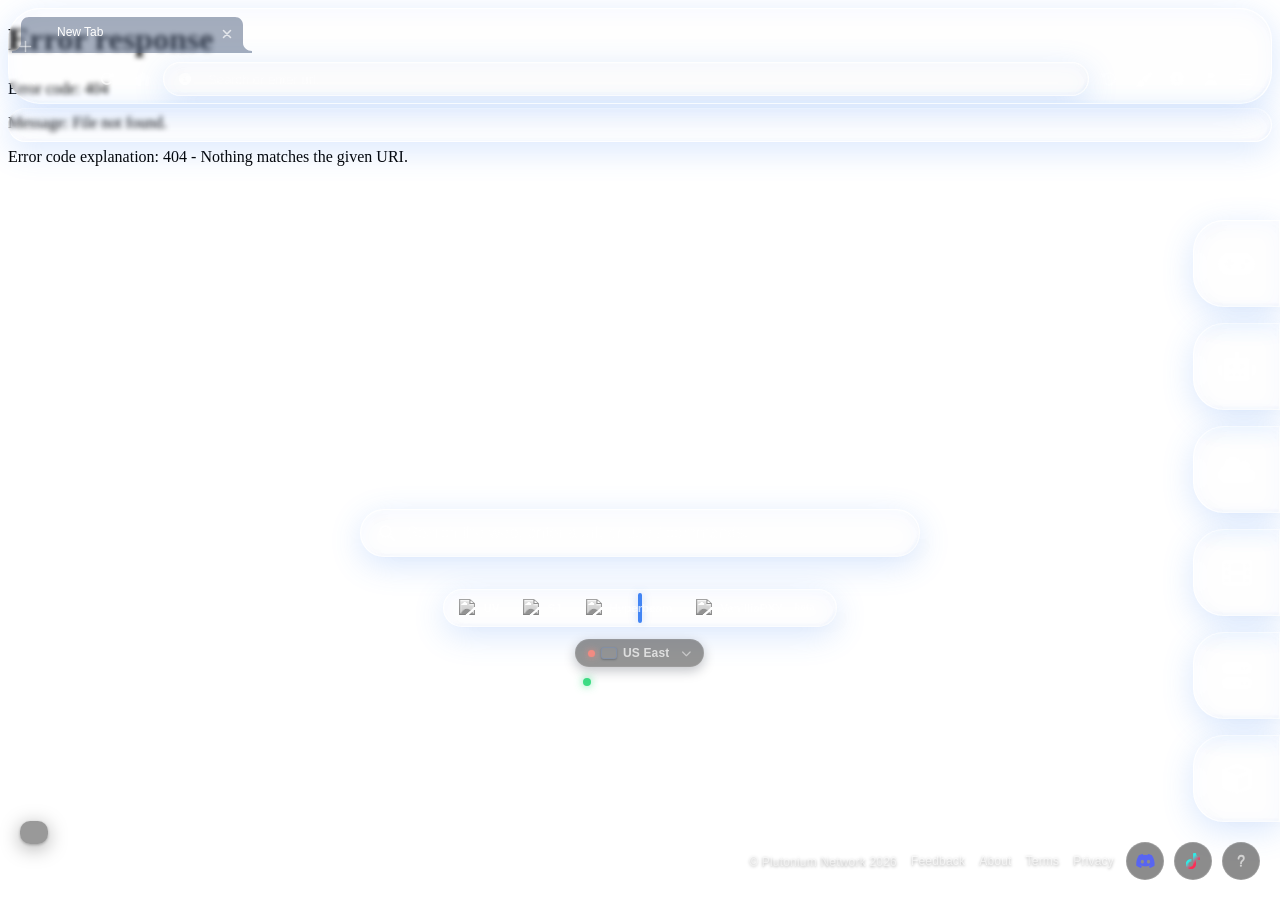
==== commit 64df32da: "Update Discord invite link Updated the public Discord invite URL across the site, feedback flow, and" ====
--- a/index.html
+++ b/index.html
@@ -245,7 +245,7 @@
       <a class="help-legal-link" href="legal.html#terms" target="_blank" rel="noopener noreferrer">Terms</a>
       <a class="help-legal-link" href="legal.html#privacy" target="_blank" rel="noopener noreferrer">Privacy</a>
     </div>
-    <a class="help-btn help-discord" href="https://discord.gg/sQvNX6SVfA" target="_blank" rel="noopener noreferrer" title="Join our Discord" aria-label="Join our Discord"><i class="fab fa-discord"></i></a>
+    <a class="help-btn help-discord" href="https://discord.gg/R3dJ7hpUXX" target="_blank" rel="noopener noreferrer" title="Join our Discord" aria-label="Join our Discord"><i class="fab fa-discord"></i></a>
     <a class="help-btn help-tiktok" href="https://www.tiktok.com/@plutoniumnetwrk" target="_blank" rel="noopener noreferrer" title="Follow us on TikTok" aria-label="Follow us on TikTok"><i class="fab fa-tiktok"></i></a>
     <button class="help-btn" id="help-btn" type="button" title="Help" aria-label="Help" aria-haspopup="true" aria-expanded="false">
       <span class="help-btn-icons" aria-hidden="true">
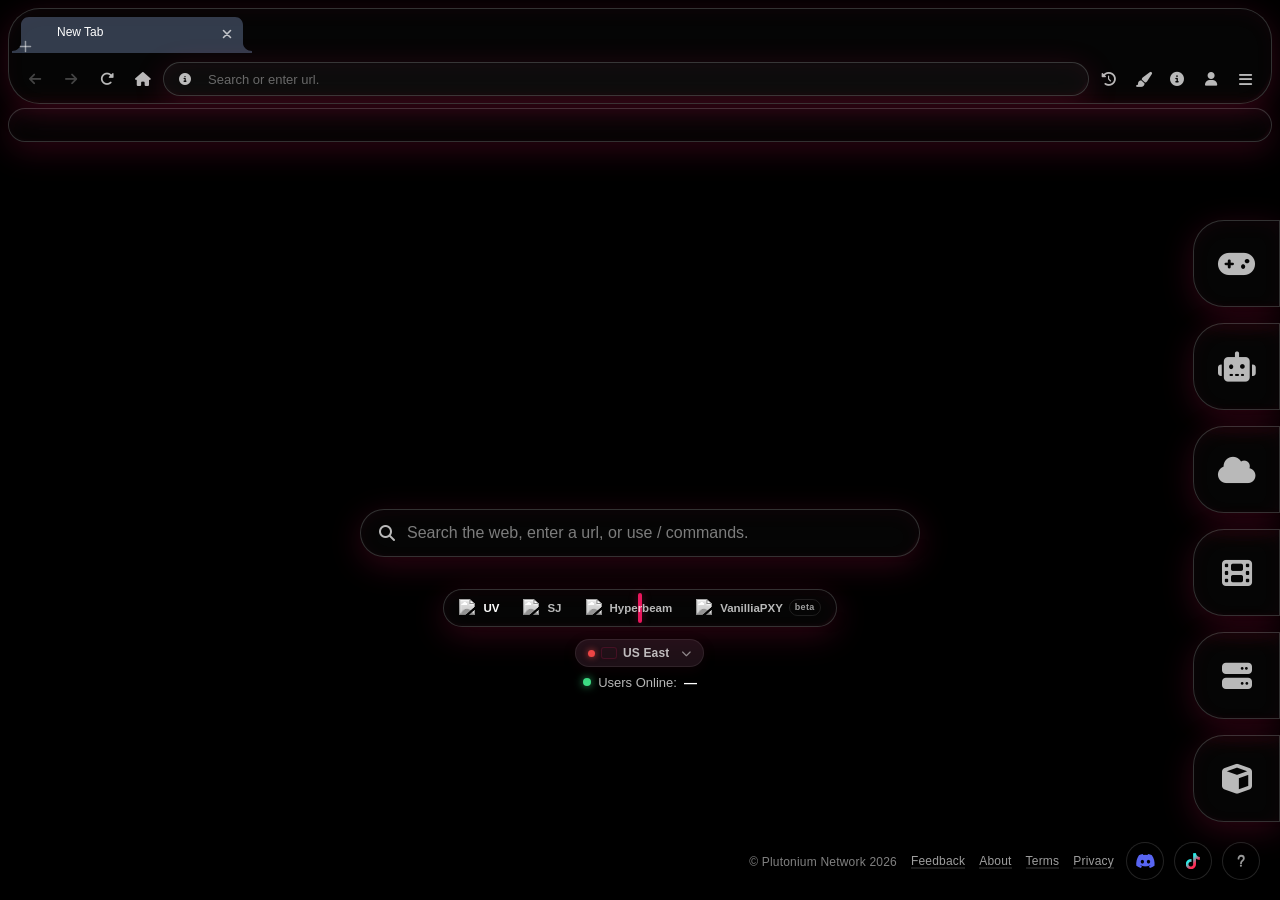
==== commit 03248ad8: "a" ====
--- a/index.html
+++ b/index.html
@@ -2,13 +2,6 @@
 <html lang="en">
 <head>
 <meta name="plu-build" content="8">
-<!--
-  Presence endpoint (the admin console service on Render). Leave empty to
-  disable the live-client feature entirely; the site works normally without it.
-  This is the console ORIGIN only. The client appends /rt/presence/* to it, and
-  those routes sit outside the console's secret path prefix, so the prefix can
-  be rotated without touching this.
--->
 <meta name="plu-presence" content="https://admin.plutoniumnet.work">
 <meta charset="utf-8">
 <title>Plutonium Network</title>
@@ -42,7 +35,7 @@
 <link rel="stylesheet" href="https://cdnjs.cloudflare.com/ajax/libs/font-awesome/6.5.0/css/all.min.css">
 <link rel="shortcut icon" id="app-favicon" href="img/favicon.png" type="image/x-icon">
 <link rel="apple-touch-icon" href="/img/apple-touch-icon.png">
-<link rel="stylesheet" href="css/style.css?v=48">
+<link rel="stylesheet" href="css/style.css?v=50">
 <link rel="stylesheet" href="css/option-wheel.css?v=2">
 <link rel="stylesheet" href="css/glass.css?v=3">
 <link rel="stylesheet" href="css/plu-tokens.css">
@@ -50,12 +43,6 @@
 <link rel="stylesheet" href="css/history.css?v=3">
 <script src="https://cdnjs.cloudflare.com/ajax/libs/marked/9.1.6/marked.min.js"></script>
 <script src="js/pwa.js" defer></script>
-<!--
-  Global control plane. Loaded before version.js and device-detect.js so both
-  can consult it, and deliberately NOT deferred: it hydrates its cached copy
-  synchronously and never blocks, so the first gate decision is correct on
-  first paint. It fetches at most once per 15 minutes, never on a timer.
--->
 <script src="js/global-config.js"></script>
 <script src="js/version.js?v=8" defer></script>
 </head>
@@ -69,7 +56,7 @@
 </div>
 <script src="js/device-detect.js"></script>
 <div class="bg-container" style="position:fixed;top:0;left:0;width:100vw;height:100vh;overflow:hidden;z-index:-1;">
-  <iframe id="browser-bg-frame" src="bg.html" style="width:100%;height:100%;border:none;"></iframe>
+  <iframe id="browser-bg-frame" src="bg-default.html" style="width:100%;height:100%;border:none;"></iframe>
 </div>
 
 <div class="browser">
@@ -407,11 +394,14 @@
   <div class="customize-menu-title">Customize</div>
   <div class="customize-menu-scroll">
     <div class="customize-section-label">Background</div>
-    <div class="customize-effect-grid" id="customize-effects"></div>
-    <div class="customize-section-label">Wallpapers</div>
-    <div class="customize-wallpaper-grid" id="customize-wallpapers"></div>
-    <div class="customize-section-label">Accent Color</div>
-    <div class="customize-swatches" id="customize-accent"></div>
+    <div class="customize-source" id="customize-source"></div>
+    <div class="customize-custom-only">
+      <div class="customize-effect-grid" id="customize-effects"></div>
+      <div class="customize-section-label">Wallpapers</div>
+      <div class="customize-wallpaper-grid" id="customize-wallpapers"></div>
+      <div class="customize-section-label">Accent Color</div>
+      <div class="customize-swatches" id="customize-accent"></div>
+    </div>
     <div class="customize-section-label">Sound</div>
     <div class="customize-sound" id="customize-sound"></div>
   </div>
@@ -436,18 +426,18 @@
 <script src="js/navigation.js?v=7"></script>
 <script src="js/keyboard.js"></script>
 <script src="js/pins.js?v=2"></script>
-<script src="js/theme-state.js"></script>
+<script src="js/theme-state.js?v=5"></script>
 <script src="js/sound.js"></script>
-<script src="js/page-theme.js"></script>
-<script src="js/theme.js"></script>
+<script src="js/page-theme.js?v=2"></script>
+<script src="js/theme.js?v=3"></script>
 <script src="js/logo.js"></script>
 <script src="js/newtab-search.js?v=2"></script>
 <script src="js/online-count.js?v=1"></script>
 <script src="js/feedback.js?v=3"></script>
-<script src="js/main.js?v=13"></script>
+<script src="js/main.js?v=15"></script>
 <script type="module" src="js/home-wheel.js?v=9"></script>
 <script src="js/tabs.js"></script>
-<script src="js/context-menu.js?v=4"></script>
+<script src="js/context-menu.js?v=5"></script>
 <script src="js/loading.js?v=2"></script>
 <script src="js/onboarding-redirect.js"></script>
 <script src="js/escape.js"></script>
--- a/css/style.css
+++ b/css/style.css
@@ -534,6 +534,19 @@
   color:var(--ui-text-muted);font-size:10px;font-weight:600;text-transform:uppercase;
   letter-spacing:.6px;padding:8px 8px 6px;
 }
+.customize-source{display:grid;grid-template-columns:repeat(2,1fr);gap:6px;padding:0 6px}
+.customize-source-btn{
+  display:flex;align-items:center;justify-content:center;gap:6px;padding:9px 6px;border-radius:9px;
+  border:1px solid var(--ui-border);background:var(--ui-surface-3);color:var(--ui-text-muted);
+  font-size:10.5px;font-weight:600;letter-spacing:.3px;text-transform:uppercase;cursor:pointer;
+  transition:border-color .14s,color .14s,background .14s;
+}
+.customize-source-btn i{font-size:12px}
+.customize-source-btn:hover{color:var(--ui-text);background:var(--ui-hover)}
+.customize-source-btn.active{border-color:var(--ui-accent);color:var(--ui-accent);box-shadow:0 0 0 1px var(--ui-accent)}
+.customize-source-note{grid-column:1/-1;color:var(--ui-text-dim);font-size:10.5px;line-height:1.4;padding:2px 2px 0}
+/* In default mode the stock background/theme are in use, so the custom controls are hidden entirely. */
+.customize-menu.is-default .customize-custom-only{display:none}
 .customize-effect-grid{display:grid;grid-template-columns:repeat(4,1fr);gap:6px;padding:0 6px 4px}
 .customize-effect{
   display:flex;flex-direction:column;align-items:center;gap:3px;
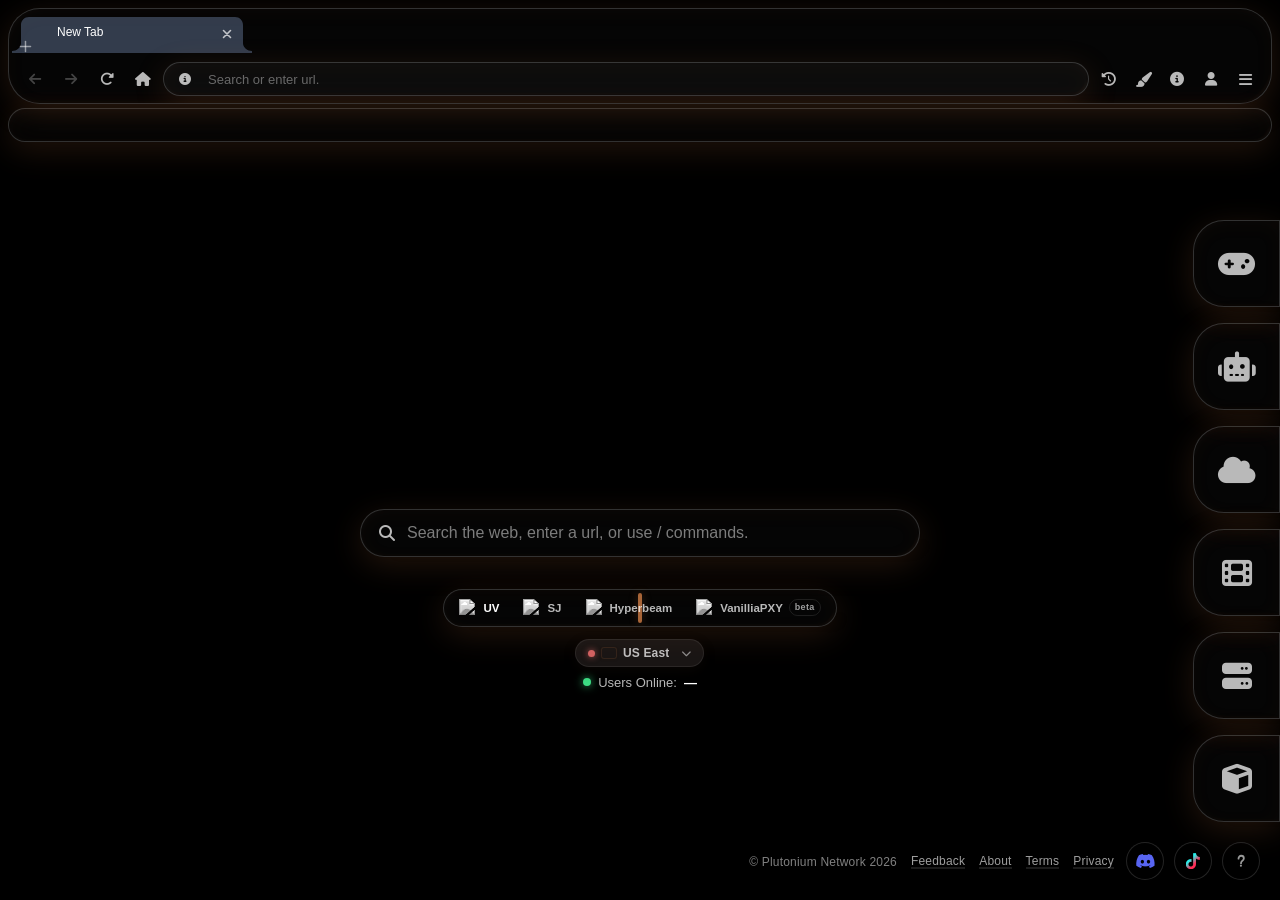
==== commit e7db3105: "a" ====
--- a/index.html
+++ b/index.html
@@ -426,7 +426,7 @@
 <script src="js/navigation.js?v=7"></script>
 <script src="js/keyboard.js"></script>
 <script src="js/pins.js?v=2"></script>
-<script src="js/theme-state.js?v=5"></script>
+<script src="js/theme-state.js?v=6"></script>
 <script src="js/sound.js"></script>
 <script src="js/page-theme.js?v=2"></script>
 <script src="js/theme.js?v=3"></script>
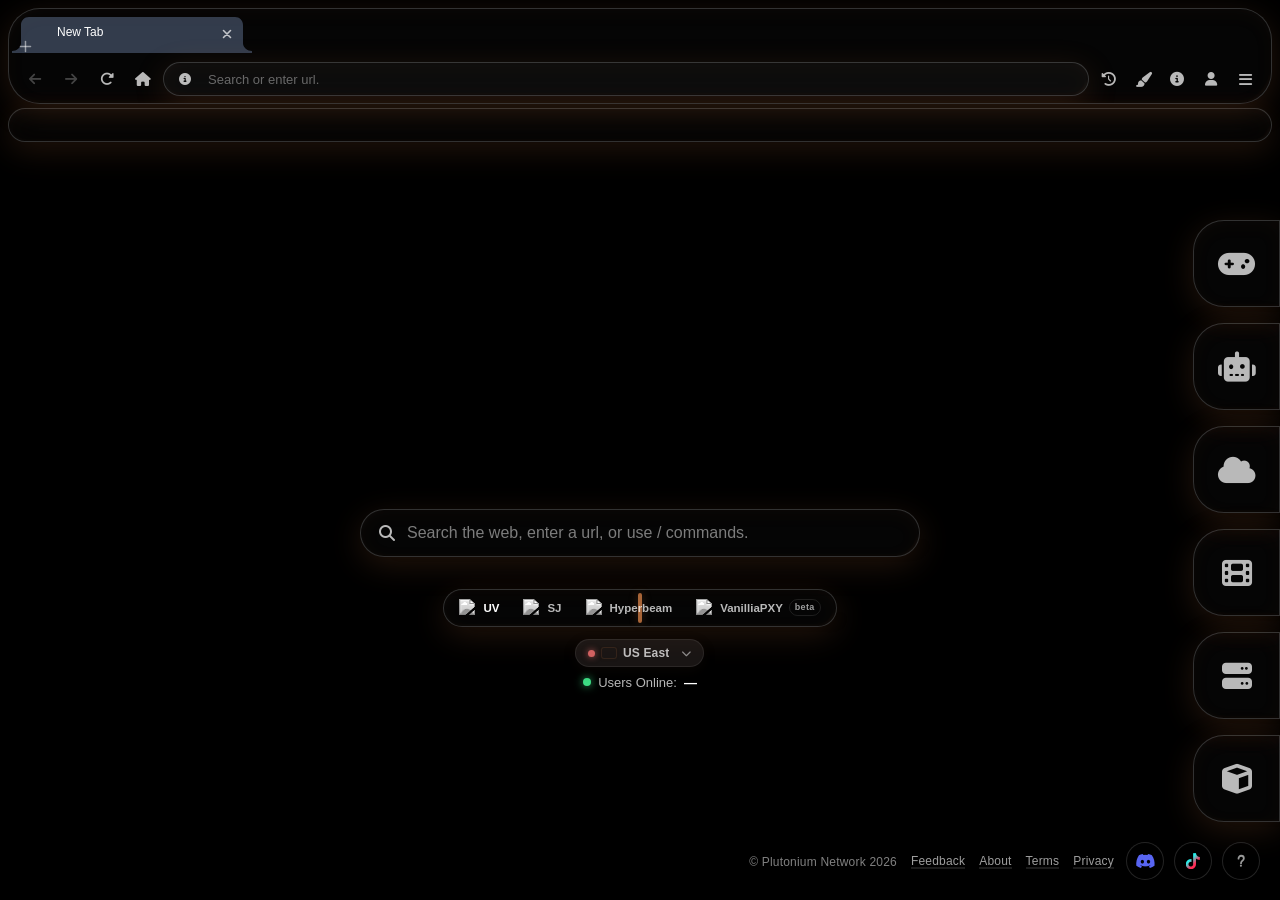
==== commit af4c6013: "a" ====
--- a/index.html
+++ b/index.html
@@ -426,7 +426,7 @@
 <script src="js/navigation.js?v=7"></script>
 <script src="js/keyboard.js"></script>
 <script src="js/pins.js?v=2"></script>
-<script src="js/theme-state.js?v=6"></script>
+<script src="js/theme-state.js?v=10"></script>
 <script src="js/sound.js"></script>
 <script src="js/page-theme.js?v=2"></script>
 <script src="js/theme.js?v=3"></script>
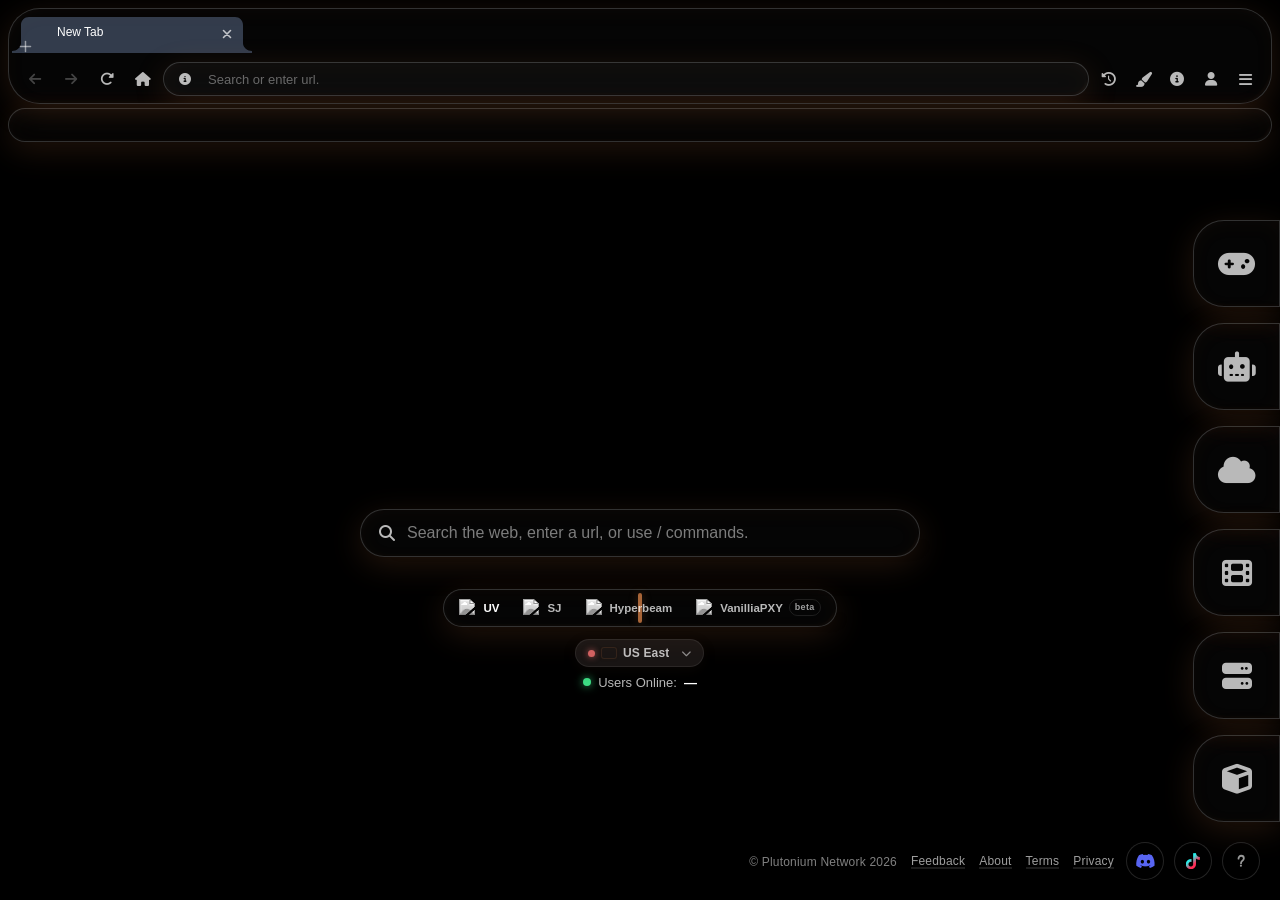
==== commit a329f978: "a" ====
--- a/index.html
+++ b/index.html
@@ -422,11 +422,11 @@
 <script src="js/net.js?v=9"></script>
 <script src="js/url.js?v=1"></script>
 <script src="js/vms-mark.js"></script>
-<script src="js/workspaces.js?v=21"></script>
+<script src="js/workspaces.js?v=22"></script>
 <script src="js/navigation.js?v=7"></script>
 <script src="js/keyboard.js"></script>
 <script src="js/pins.js?v=2"></script>
-<script src="js/theme-state.js?v=10"></script>
+<script src="js/theme-state.js?v=15"></script>
 <script src="js/sound.js"></script>
 <script src="js/page-theme.js?v=2"></script>
 <script src="js/theme.js?v=3"></script>
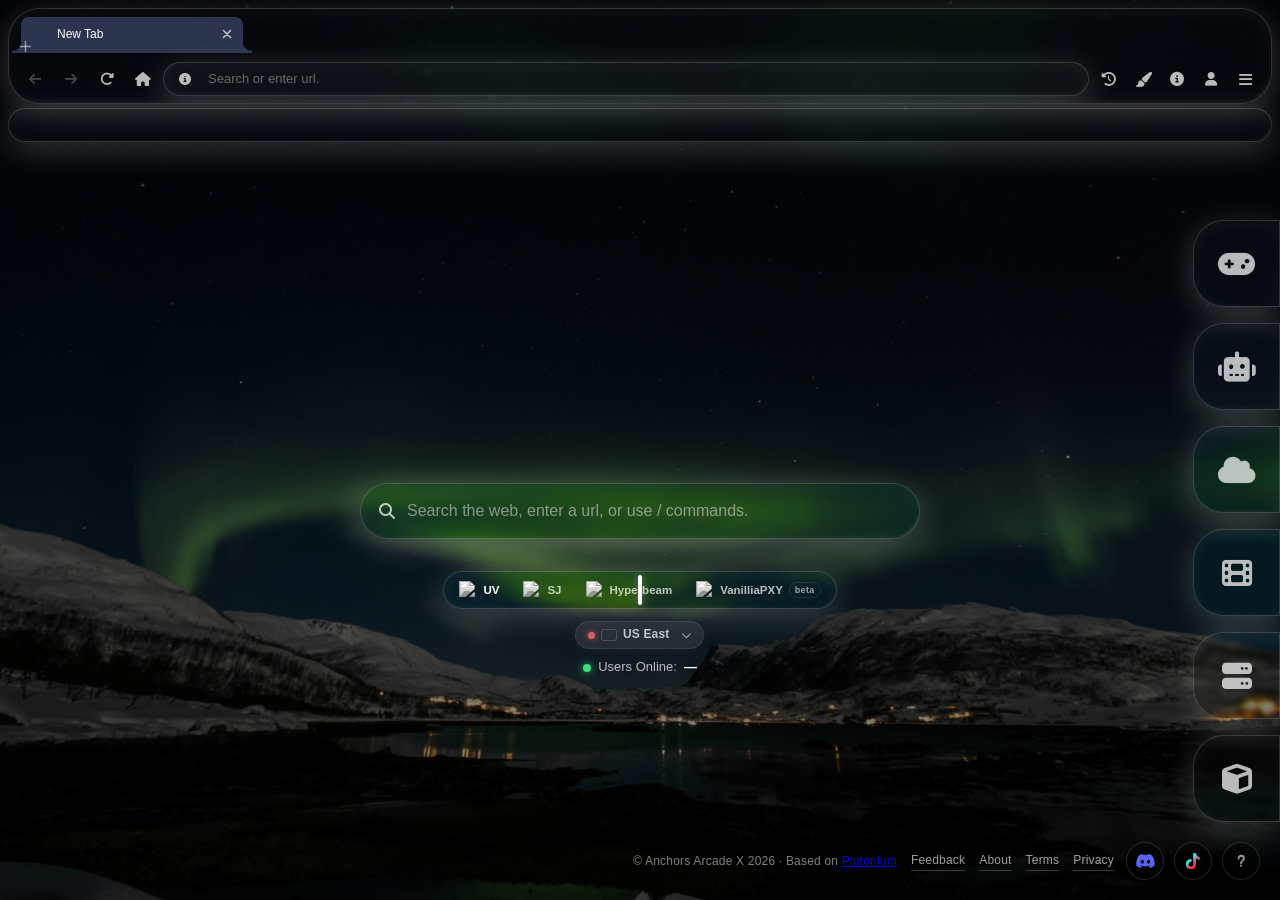
==== commit 397f4b53: "Add files via upload" ====
--- a/index.html
+++ b/index.html
@@ -4,27 +4,26 @@
 <meta name="plu-build" content="8">
 <meta name="plu-presence" content="https://admin.plutoniumnet.work">
 <meta charset="utf-8">
-<title>Plutonium Network</title>
-<meta name="description" content="Plutonium Network: a full browser-style web platform with a built-in secure browsing, games, cloud gaming, streaming, VMs and the Stelena AI assistant.">
-<meta name="theme-color" content="#e8175d">
+<title>Anchors Arcade X</title>
+<meta name="description" content="Anchors Arcade X: a full browser-style web platform with built-in secure browsing, games, cloud gaming, streaming, VMs and the Stelena AI assistant.">
+<meta name="theme-color" content="#080B18">
 <meta name="mobile-web-app-capable" content="yes">
 <meta name="apple-mobile-web-app-capable" content="yes">
 <meta name="apple-mobile-web-app-status-bar-style" content="black-translucent">
-<meta name="apple-mobile-web-app-title" content="Plutonium">
-<link rel="manifest" href="/manifest.json">
-<meta property="og:title" content="Plutonium Network">
+<meta name="apple-mobile-web-app-title" content="Anchors Arcade">
+<link rel="manifest" href="manifest.json">
+<meta property="og:title" content="Anchors Arcade X">
 <meta property="og:type" content="website">
-<meta property="og:url" content="https://plutoniumnet.work/">
 <meta property="og:description" content="A full browser-style web platform: built-in secure browsing, games, cloud gaming, streaming, VMs and Stelena AI, all in one place.">
-<meta property="og:image" content="https://plutoniumnet.work/img/brand-logo.png">
-<meta property="og:image:width" content="1024">
-<meta property="og:image:height" content="1024">
-<meta property="og:image:alt" content="Plutonium Network logo">
-<meta property="og:site_name" content="Plutonium Network">
+<meta property="og:image" content="img/brand-logo.png">
+<meta property="og:image:width" content="758">
+<meta property="og:image:height" content="758">
+<meta property="og:image:alt" content="Anchors Arcade X logo">
+<meta property="og:site_name" content="Anchors Arcade X">
 <meta name="twitter:card" content="summary_large_image">
-<meta name="twitter:title" content="Plutonium Network">
+<meta name="twitter:title" content="Anchors Arcade X">
 <meta name="twitter:description" content="A full browser-style web platform: built-in secure browsing, games, cloud gaming, streaming, VMs and Stelena AI, all in one place.">
-<meta name="twitter:image" content="https://plutoniumnet.work/img/brand-logo.png">
+<meta name="twitter:image" content="img/brand-logo.png">
 <link rel="preconnect" href="https://cdnjs.cloudflare.com" crossorigin>
 <link rel="preconnect" href="https://unpkg.com" crossorigin>
 <link rel="preconnect" href="https://accounting.cdn.plutoniumnet.work" crossorigin>
@@ -34,7 +33,7 @@
 <link rel="preconnect" href="https://wisp-asia.plutoniumnet.work" crossorigin>
 <link rel="stylesheet" href="https://cdnjs.cloudflare.com/ajax/libs/font-awesome/6.5.0/css/all.min.css">
 <link rel="shortcut icon" id="app-favicon" href="img/favicon.png" type="image/x-icon">
-<link rel="apple-touch-icon" href="/img/apple-touch-icon.png">
+<link rel="apple-touch-icon" href="img/apple-touch-icon.png">
 <link rel="stylesheet" href="css/style.css?v=50">
 <link rel="stylesheet" href="css/option-wheel.css?v=2">
 <link rel="stylesheet" href="css/glass.css?v=3">
@@ -50,8 +49,8 @@
 <div id="device-block-overlay" class="device-block-overlay" hidden>
   <div class="device-block-box">
     <div class="device-block-icon"><i class="fa-solid fa-desktop"></i></div>
-    <h1 class="device-block-title">Plutonium doesn't support mobile or tablet</h1>
-    <p class="device-block-sub">Please open Plutonium on a desktop or laptop to continue.</p>
+    <h1 class="device-block-title">Anchors Arcade X doesn't support mobile or tablet</h1>
+    <p class="device-block-sub">Please open Anchors Arcade X on a desktop or laptop to continue.</p>
   </div>
 </div>
 <script src="js/device-detect.js"></script>
@@ -127,7 +126,7 @@
     <div class="home-acct-panel" id="home-acct-panel">
       <div class="acct-welcome">
         <div class="acct-avatar acct-avatar--welcome" id="home-acct-avatar" hidden aria-hidden="true"><i class="fa-solid fa-user"></i></div>
-        <h2 class="acct-signin-title" id="home-acct-signin-text" hidden>Welcome to<br>Plutonium Network</h2>
+        <h2 class="acct-signin-title" id="home-acct-signin-text" hidden>Welcome to<br>Anchors Arcade X</h2>
       </div>
       <div class="acct-signin-sub" id="home-acct-signin-sub" hidden>Sign in to sync your bookmarks, pins and settings across devices.</div>
       <button class="acct-signin-cta" id="home-acct-signin-cta" type="button" hidden><span>Sign in</span><i class="fa-solid fa-arrow-right"></i></button>
@@ -143,7 +142,7 @@
       </div>
     </div>
 
-<div class="logo" id="logo" role="img" aria-label="Plutonium"></div>
+<div class="logo" id="logo" role="img" aria-label="Anchors Arcade X"></div>
 
 <div class="search-box glass">
   <i class="fa-solid fa-magnifying-glass"></i>
@@ -226,9 +225,9 @@
 
   <div class="help-wrap" id="help-wrap">
     <div class="help-legal">
-      <span class="help-copy">&copy; Plutonium Network 2026</span>
+      <span class="help-copy">&copy; Anchors Arcade X 2026 &middot; Based on <a href="https://github.com/Plutonium-Net/Plutonium" target="_blank" rel="noopener noreferrer">Plutonium</a></span>
       <a class="help-legal-link" id="feedback-link" href="#" role="button" aria-haspopup="dialog">Feedback</a>
-      <a class="help-legal-link" href="https://about.plutoniumnet.work" target="_blank" rel="noopener noreferrer">About</a>
+      <a class="help-legal-link" href="legal.html" target="_blank" rel="noopener noreferrer">About</a>
       <a class="help-legal-link" href="legal.html#terms" target="_blank" rel="noopener noreferrer">Terms</a>
       <a class="help-legal-link" href="legal.html#privacy" target="_blank" rel="noopener noreferrer">Privacy</a>
     </div>
@@ -257,15 +256,22 @@
     <div id="workspace-root" hidden></div>
     <div class="page-loading-screen" id="page-loading-screen" style="display:none">
       <div class="page-loading-title">
-        <span class="page-loading-letter" style="animation-delay:0s">P</span>
-        <span class="page-loading-letter" style="animation-delay:0.18s">l</span>
-        <span class="page-loading-letter" style="animation-delay:0.36s">u</span>
-        <span class="page-loading-letter" style="animation-delay:0.54s">t</span>
+        <span class="page-loading-letter" style="animation-delay:0s">A</span>
+        <span class="page-loading-letter" style="animation-delay:0.18s">n</span>
+        <span class="page-loading-letter" style="animation-delay:0.36s">c</span>
+        <span class="page-loading-letter" style="animation-delay:0.54s">h</span>
         <span class="page-loading-letter" style="animation-delay:0.72s">o</span>
-        <span class="page-loading-letter" style="animation-delay:0.9s">n</span>
-        <span class="page-loading-letter" style="animation-delay:1.08s">i</span>
-        <span class="page-loading-letter" style="animation-delay:1.26s">u</span>
-        <span class="page-loading-letter" style="animation-delay:1.44s">m</span>
+        <span class="page-loading-letter" style="animation-delay:0.9s">r</span>
+        <span class="page-loading-letter" style="animation-delay:1.08s">s</span>
+        <span class="page-loading-letter" style="animation-delay:1.26s">&#160;</span>
+        <span class="page-loading-letter" style="animation-delay:1.44s">A</span>
+        <span class="page-loading-letter" style="animation-delay:1.62s">r</span>
+        <span class="page-loading-letter" style="animation-delay:1.8s">c</span>
+        <span class="page-loading-letter" style="animation-delay:1.98s">a</span>
+        <span class="page-loading-letter" style="animation-delay:2.16s">d</span>
+        <span class="page-loading-letter" style="animation-delay:2.34s">e</span>
+        <span class="page-loading-letter" style="animation-delay:2.52s">&#160;</span>
+        <span class="page-loading-letter" style="animation-delay:2.7s">X</span>
       </div>
       <div class="page-loading-spinner">
         <div class="pls-spinner-inner"></div>
@@ -412,10 +418,10 @@
 <script src="js/account.js?v=41"></script>
 <script src="js/history.js?v=4"></script>
 <script src="https://unpkg.com/draggabilly@2.2.0/dist/draggabilly.pkgd.min.js"></script>
-<script src="/bridge/index.js"></script>
-<script src="/core/bundle.js"></script>
-<script src="/core/config.js"></script>
-<script src="/runtime/all.js"></script>
+<script src="bridge/index.js"></script>
+<script src="core/bundle.js"></script>
+<script src="core/config.js"></script>
+<script src="runtime/all.js"></script>
 <script src="js/chrome-tabs.js"></script>
 <script src="js/bookmarks.js"></script>
 <script src="js/bookmarks-bar.js"></script>
--- a/css/style.css
+++ b/css/style.css
@@ -1,25 +1,26 @@
 :root {
-  --ui-base:        #1a1a1a;
-  --ui-base-rgb:    26,26,26;
-  --ui-surface:     #2e2e2e;
-  --ui-surface-2:   #252525;
-  --ui-surface-3:   rgba(40,40,40,0.94);
-  --ui-surface-4:   rgba(38,38,38,0.97);
-  --ui-surface-5:   rgba(32,32,32,0.97);
-  --ui-overlay:     rgba(18,18,18,0.72);
+  /* Static fallbacks; theme.js repaints these from the active preset at runtime. */
+  --ui-base:        #080B18;
+  --ui-base-rgb:    8,11,24;
+  --ui-surface:     #151D35;
+  --ui-surface-2:   #10162A;
+  --ui-surface-3:   rgba(21,29,53,0.94);
+  --ui-surface-4:   rgba(16,22,42,0.97);
+  --ui-surface-5:   rgba(21,29,53,0.97);
+  --ui-overlay:     rgba(8,11,24,0.72);
   --ui-border:      rgba(255,255,255,0.12);
   --ui-border-sub:  rgba(255,255,255,0.08);
-  --ui-addr-bg:     rgba(60,60,60,0.55);
-  --ui-addr-focus:  rgba(75,75,75,0.65);
-  --ui-icon-bg:     rgba(60,60,60,0.92);
+  --ui-addr-bg:     rgba(21,29,53,0.55);
+  --ui-addr-focus:  rgba(29,40,72,0.65);
+  --ui-icon-bg:     rgba(21,29,53,0.92);
   --ui-hover:       rgba(255,255,255,0.1);
   --ui-hover-2:     rgba(255,255,255,0.08);
-  --ui-active:      rgba(255,255,255,0.2);
-  --ui-pin-remove:  rgba(40,40,40,0.95);
-  --ui-toast-bg:    rgba(50,50,50,0.95);
-  --ui-search-bg:   rgba(40,40,40,0.3);
-  --ui-accent:      #4285f4;
-  --ui-accent-rgb:  66,133,244;
+  --ui-active:      rgba(124,92,255,0.2);
+  --ui-pin-remove:  rgba(21,29,53,0.95);
+  --ui-toast-bg:    rgba(16,22,42,0.95);
+  --ui-search-bg:   rgba(8,11,24,0.3);
+  --ui-accent:      #7C5CFF;
+  --ui-accent-rgb:  124,92,255;
   --ui-text:        #ffffff;
   --ui-text-sub:    rgba(255,255,255,0.7);
   --ui-text-muted:  rgba(255,255,255,0.45);
@@ -33,17 +34,16 @@
   --ui-success-rgb: 129,201,149;
   --ui-warn:        #f5c542;
   --ui-warn-rgb:    245,197,66;
-  --ui-accent-rgb:  66,133,244;
-  --ui-shadow-rgb:  12,18,34;
-
-  --row-0: #c49de8; --row-0-rgb: 196,157,232;
-  --row-1: #fba865; --row-1-rgb: 251,168,101;
-  --row-2: #f28b82; --row-2-rgb: 242,139,130;
-  --row-3: #fcd96b; --row-3-rgb: 252,217,107;
-  --row-4: #5ed3d7; --row-4-rgb: 94,211,215;
-  --row-5: #f472b6; --row-5-rgb: 244,114,182;
-  --row-6: #7ab3f8; --row-6-rgb: 122,179,248;
-  --row-7: #7ec986; --row-7-rgb: 126,201,134;
+  --ui-shadow-rgb:  22,17,46;
+
+  --row-0: #8873de; --row-0-rgb: 136,115,222;
+  --row-1: #d873de; --row-1-rgb: 216,115,222;
+  --row-2: #de7393; --row-2-rgb: 222,115,147;
+  --row-3: #dea373; --row-3-rgb: 222,163,115;
+  --row-4: #c9de73; --row-4-rgb: 201,222,115;
+  --row-5: #78de73; --row-5-rgb: 120,222,115;
+  --row-6: #73debd; --row-6-rgb: 115,222,189;
+  --row-7: #73aede; --row-7-rgb: 115,174,222;
 }
 
 *,*::before,*::after{box-sizing:border-box;margin:0;padding:0}
@@ -102,12 +102,12 @@
 }
 .chrome-tabs .chrome-tab .chrome-tab-background>svg{width:100%;height:100%}
 .chrome-tabs .chrome-tab .chrome-tab-background>svg .chrome-tab-geometry{
-  fill:#4d5d7a;
+  fill:#3A4666;
   stroke:none;
 }
 .chrome-tabs .chrome-tab[active]{z-index:5}
 .chrome-tabs .chrome-tab[active] .chrome-tab-background>svg .chrome-tab-geometry{
-  fill:#5a6a88;
+  fill:#4C5B85;
   stroke:none;
 }
 .chrome-tabs .chrome-tab .chrome-tab-background{transition:opacity .2s ease;opacity:0.18}
@@ -628,7 +628,7 @@
 }
 .new-tab-page .logo{
   position:relative;z-index:2;pointer-events:none;
-  width:520px;max-width:90vw;aspect-ratio:26/9;
+  width:560px;max-width:92vw;aspect-ratio:2000/512;
   background-repeat:no-repeat;background-position:center;background-size:contain;
   opacity:0;transition:opacity .35s ease;
   margin-bottom:-24px;
@@ -680,6 +680,8 @@
 }
 @media (prefers-reduced-motion:reduce){
   .new-tab-page .online-count__dot{animation:none}
+  .new-tab-page .logo.rendered{animation:none}
+  .page-loading-letter{animation:none}
   .engine-relay{
     transition:opacity .18s ease, visibility 0s linear 0s;
   }
@@ -1028,7 +1030,7 @@
   border:2px solid var(--ui-accent);
   border-radius:999px;
   background:transparent;
-  box-shadow:0 0 8px rgba(var(--ui-accent-rgb, 232,23,93),0.35);
+  box-shadow:0 0 8px rgba(var(--ui-accent-rgb, 124,92,255),0.35);
   transition:left .28s cubic-bezier(0.22,1,0.36,1),width .28s cubic-bezier(0.22,1,0.36,1);
 }
 .engine-switch.dragging .engine-slider{transition:none}
@@ -1223,7 +1225,7 @@
   display:flex;
   color:rgb(var(--ui-accent-rgb));
   font-family:'Curly',cursive;
-  font-size:clamp(42px,8vw,80px);
+  font-size:clamp(38px,7vw,68px);
   letter-spacing:2px;
   margin-bottom:40px;
   z-index:1;
@@ -1760,7 +1762,7 @@
 .device-block-box{max-width:480px}
 .device-block-icon{
   font-size:42px;line-height:1;
-  color:var(--ui-accent,#e8175d);
+  color:var(--ui-accent,#7C5CFF);
   margin-bottom:20px;
   opacity:0;transform:translateY(12px);
   animation:device-block-in .45s ease forwards;
--- a/css/option-wheel.css
+++ b/css/option-wheel.css
@@ -42,7 +42,7 @@
 .option-wheel__item--selected{
   color:var(--ow-active-color, #fff);
   font-weight:600;
-  text-shadow:0 0 26px rgba(var(--ui-accent-rgb, 232, 23, 93), 0.55), 0 2px 14px rgba(var(--ui-shadow-rgb, 0, 0, 0), 0.85);
+  text-shadow:0 0 26px rgba(var(--ui-accent-rgb, 124,92,255), 0.55), 0 2px 14px rgba(var(--ui-shadow-rgb, 0, 0, 0), 0.85);
 }
 
 .option-wheel__item--selected::after{
@@ -54,6 +54,6 @@
   height:3px;
   border-radius:2px;
   transform:translateX(-50%);
-  background:rgba(var(--ui-accent-rgb, 232, 23, 93), 0.9);
-  box-shadow:0 0 12px rgba(var(--ui-accent-rgb, 232, 23, 93), 0.65);
+  background:rgba(var(--ui-accent-rgb, 124,92,255), 0.9);
+  box-shadow:0 0 12px rgba(var(--ui-accent-rgb, 124,92,255), 0.65);
 }
--- a/css/plu-tokens.css
+++ b/css/plu-tokens.css
@@ -0,0 +1,110 @@
+
+*, *::before, *::after {
+  box-sizing: border-box;
+  margin: 0;
+  padding: 0;
+}
+
+:root {
+  /* Anchors Arcade X — aurora palette.
+     --pink* / --ui-* names are kept from the upstream token system so existing
+     rules keep working; their values are the new brand colors. */
+  --pink: #7C5CFF;
+  --pink-rgb: 124,92,255;
+  --pink-muted: #4b3a9e;
+  --pink-soft: #c9baff;
+
+  /* Brand system tokens (aurora identity). */
+  --brand-accent:        #7C5CFF;
+  --brand-accent-rgb:    124,92,255;
+  --brand-accent-2:      #28D7C5;
+  --brand-accent-2-rgb:  40,215,197;
+  --brand-aurora:        #B46CFF;
+  --brand-aurora-rgb:    180,108,255;
+  --brand-bg:            #080B18;
+  --brand-bg-2:          #10162A;
+  --brand-panel:          #151D35;
+  --brand-text:           #F4F6FF;
+  --brand-muted:          #A5AEC8;
+  --brand-grad: linear-gradient(135deg, var(--brand-accent) 0%, var(--brand-aurora) 55%, var(--brand-accent-2) 100%);
+
+  --bg: #080B18;
+  --text: #F4F6FF;
+  --muted: #A5AEC8;
+  --scrollbar-thumb: rgba(var(--pink-rgb),0.55);
+  --scrollbar-thumb-hover: rgba(var(--pink-rgb),0.85);
+  --scrollbar-track: rgba(255,255,255,0.04);
+
+  --ui-blur:         blur(20px);
+  --ui-blur-heavy:   blur(28px);
+  --ui-blur-overlay: blur(6px);
+
+  --panel-bg:      rgba(21,29,53,0.82);
+  --panel-bg-dark: rgba(16,22,42,0.92);
+  --overlay-bg:    rgba(8,11,24,0.75);
+  --surface-1:     rgba(255,255,255,0.02);
+  --surface-2:     rgba(255,255,255,0.04);
+  --surface-3:      rgba(255,255,255,0.07);
+  --surface-4:     rgba(255,255,255,0.1);
+  --border-subtle: rgba(255,255,255,0.07);
+  --border-light:  rgba(255,255,255,0.11);
+
+  --ui-danger:      #f28b82;
+  --ui-danger-rgb:  242,139,130;
+  --ui-success:     #7ec986;
+  --ui-success-rgb: 126,201,134;
+  --ui-warn:        #f5c542;
+  --ui-warn-rgb:    245,197,66;
+  --ui-star:        #f5c542;
+
+  --row-0:      #8873de; --row-0-rgb:  136,115,222;
+  --row-1:      #d873de; --row-1-rgb:  216,115,222;
+  --row-2:      #de7393; --row-2-rgb:  222,115,147;
+  --row-3:      #dea373; --row-3-rgb:  222,163,115;
+  --row-4:      #c9de73; --row-4-rgb:  201,222,115;
+  --row-5:      #78de73; --row-5-rgb:  120,222,115;
+  --row-6:      #73debd; --row-6-rgb:  115,222,189;
+  --row-7:      #73aede; --row-7-rgb:  115,174,222;
+
+  --ui-accent-rgb: 124,92,255;
+  --ui-shadow-rgb: 22,17,46;
+}
+
+* {
+  scrollbar-width: thin;
+  scrollbar-color: var(--scrollbar-thumb) var(--scrollbar-track);
+}
+
+::-webkit-scrollbar {
+  width: 6px;
+  height: 6px;
+}
+
+::-webkit-scrollbar-track {
+  background: var(--scrollbar-track);
+  border-radius: 3px;
+}
+
+::-webkit-scrollbar-thumb {
+  background: var(--scrollbar-thumb);
+  border-radius: 3px;
+}
+
+::-webkit-scrollbar-thumb:hover {
+  background: var(--scrollbar-thumb-hover);
+}
+
+::-webkit-scrollbar-corner {
+  background: transparent;
+}
+
+html, body {
+  height: 100%;
+}
+
+body {
+  background-color: var(--bg);
+  color: var(--text);
+  font-family: -apple-system, "Segoe UI", system-ui, sans-serif;
+  line-height: 1.6;
+}
--- a/css/workspace.css
+++ b/css/workspace.css
@@ -0,0 +1,803 @@
+
+:root {
+  --workspace-accent: var(--pink, var(--ui-accent, #7C5CFF));
+  --workspace-accent-rgb: var(--pink-rgb, var(--ui-accent-rgb, 124,92,255));
+  --workspace-panel: rgba(16, 16, 20, 0.68);
+  --workspace-panel-strong: rgba(18, 18, 23, 0.86);
+  --workspace-line: rgba(255,255,255,0.11);
+  --workspace-line-soft: rgba(255,255,255,0.07);
+  --workspace-muted: rgba(255,255,255,0.54);
+  --workspace-dim: rgba(255,255,255,0.34);
+  --workspace-shadow: 12, 12, 18;
+  --workspace-pill-radius: 2rem;
+  --workspace-soft-radius: 1.35rem;
+}
+
+html, body {
+  min-height: 100%;
+  background: transparent;
+  color: #fff;
+  font-family: -apple-system, BlinkMacSystemFont, "Segoe UI", Roboto, Helvetica, Arial, sans-serif;
+}
+
+#workspace-root {
+  position: absolute;
+  inset: 0;
+  overflow-y: auto;
+  overflow-x: hidden;
+  background: transparent;
+}
+
+#workspace-root .workspace-view,
+#workspace-root .workspace-view::before,
+#workspace-root .workspace-view::after {
+  isolation: isolate;
+}
+#workspace-root[hidden] { display: none; }
+#workspace-root > .workspace-view { min-height: 100%; }
+#workspace-root > .workspace-view[hidden] { display: none !important; }
+#workspace-root .workspace-view > #main-content {
+  position: relative;
+  inset: auto;
+  min-height: 100%;
+  height: auto;
+}
+#workspace-root .workspace-games,
+#workspace-root .workspace-cloud,
+#workspace-root .workspace-media {
+  min-height: 100%;
+}
+
+body {
+  overflow-x: hidden;
+  scrollbar-color: rgba(var(--workspace-accent-rgb), .55) transparent;
+}
+
+button, input, textarea, select { font: inherit; }
+button:focus-visible, input:focus-visible, textarea:focus-visible, select:focus-visible {
+  outline: 2px solid rgba(var(--workspace-accent-rgb), .78);
+  outline-offset: 2px;
+}
+
+.games-page {
+  max-width: 1360px;
+  padding: 28px clamp(18px, 4vw, 52px) 72px;
+}
+.games-page__title {
+  color: #fff;
+  font-size: clamp(1.8rem, 3vw, 2.45rem);
+  letter-spacing: 0;
+  margin-bottom: 4px;
+}
+.games-page__title::after {
+  content: "";
+  display: block;
+  width: 42px;
+  height: 3px;
+  margin-top: 12px;
+  border-radius: 2px;
+  background: var(--workspace-accent);
+  box-shadow: 0 0 18px rgba(var(--workspace-accent-rgb), .55);
+}
+.games-page__subtitle {
+  color: var(--workspace-muted);
+  margin-bottom: 25px;
+  text-align: center;
+}
+.games-page__title {
+  text-align: center;
+}
+.games-page__title::after {
+  margin-left: auto;
+  margin-right: auto;
+}
+.source-tabs {
+  display: flex;
+  justify-content: center;
+  align-items: center;
+  width: fit-content;
+  max-width: 100%;
+  border-radius: 2rem;
+  padding: 3px;
+  margin: 0 auto 24px;
+  position: relative;
+  border: 1px solid var(--ui-border-sub);
+  overflow-x: auto;
+  scrollbar-width: none;
+}
+.source-tabs::-webkit-scrollbar { display: none; }
+.source-tabs::before { display: none; }
+.source-tab {
+  display: inline-flex;
+  align-items: center;
+  gap: 6px;
+  border: none;
+  background: transparent;
+  cursor: pointer;
+  color: var(--ui-text-sub);
+  font-size: 11.5px;
+  font-weight: 600;
+  font-family: inherit;
+  padding: 6px 12px;
+  border-radius: 999px;
+  position: relative;
+  z-index: 1;
+  transition: color .18s;
+}
+.source-tab:hover,
+.source-tab.active { color: var(--ui-text); }
+.source-tab:active { transform: scale(.98); }
+.source-tab.active { background: transparent; box-shadow: none; }
+.source-tab::before {
+  content: "";
+  position: absolute;
+  top: 0;
+  bottom: 0;
+  left: 0;
+  width: 0;
+  border: 2px solid var(--ui-accent);
+  border-radius: 999px;
+  background: transparent;
+  box-shadow: 0 0 8px rgba(var(--ui-accent-rgb, 124,92,255), .35);
+  opacity: 0;
+  pointer-events: none;
+  transition: left .28s cubic-bezier(.22,1,.36,1), width .28s cubic-bezier(.22,1,.36,1), opacity .15s;
+}
+.source-tabs.is-positioned::after {
+  content: "";
+  position: absolute;
+  top: 3px;
+  bottom: 3px;
+  left: var(--source-slider-left, 0px);
+  width: var(--source-slider-width, 0px);
+  border: 2px solid var(--ui-accent);
+  border-radius: 999px;
+  background: transparent;
+  box-shadow: 0 0 8px rgba(var(--ui-accent-rgb, 124,92,255), .35);
+  pointer-events: none;
+  z-index: 0;
+  transition: left .28s cubic-bezier(.22,1,.36,1), width .28s cubic-bezier(.22,1,.36,1);
+}
+.pgcdn-toolbar, .history-toolbar, .pg-panel-toolbar {
+  border: 1px solid var(--workspace-line-soft);
+  border-radius: var(--workspace-pill-radius);
+  padding: 9px;
+  background: rgba(13,13,18,.82);
+}
+.pgcdn-toolbar {
+  display: flex;
+  align-items: center;
+  justify-content: center;
+  gap: 10px;
+  width: fit-content;
+  max-width: 100%;
+  margin: 0 auto 12px;
+  position: static;
+  top: auto;
+  padding: 9px;
+}
+.pgcdn-search, .history-search {
+  border-color: var(--workspace-line);
+  background: rgba(255,255,255,.055);
+  border-radius: var(--workspace-pill-radius);
+}
+.pgcdn-search {
+  flex: 0 1 180px;
+  width: 180px;
+  min-width: 0;
+  height: 38px;
+  transition: flex-basis .25s ease, width .25s ease, box-shadow .2s ease, border-color .2s ease;
+}
+.pgcdn-search:focus {
+  flex-basis: min(520px, 70vw);
+  width: min(520px, 70vw);
+  border-color: rgba(var(--workspace-accent-rgb), .65);
+  box-shadow: 0 0 0 2px rgba(var(--workspace-accent-rgb), .12), 0 0 18px rgba(var(--workspace-accent-rgb), .16);
+}
+.pgcdn-grid, .pgcdn-virtual { gap: 14px; }
+.pgcdn-shelf + .pgcdn-toolbar,
+.pgcdn-toolbar + .pgcdn-grid,
+.pgcdn-toolbar + .pgcdn-virtual {
+  margin-top: 0;
+}
+.pgcdn-toolbar {
+  width: fit-content;
+  max-width: 100%;
+  margin: 0 auto 12px;
+  padding: 9px;
+  position: static;
+}
+.pgcdn-toolbar .pgcdn-search {
+  flex-basis: 180px;
+  width: 180px;
+}
+.pgcdn-toolbar .pgcdn-search:focus {
+  flex-basis: min(520px, 70vw);
+  width: min(520px, 70vw);
+}
+.pgcdn-sync-badge {
+  justify-content: center;
+  text-align: center;
+  margin: 0 auto 10px;
+  width: fit-content;
+}
+#workspace-root .workspace-games #panel-pgcdn .pgcdn-toolbar {
+  position: relative;
+  margin: 0 auto 30px;
+}
+#workspace-root .workspace-games #panel-pgcdn .pgcdn-sync-badge {
+  display: flex;
+  position: absolute;
+  top: calc(100% + 4px);
+  left: 50%;
+  transform: translateX(-50%);
+  margin: 0;
+  width: fit-content;
+  color: var(--ui-text-sub);
+  font-size: 11px;
+  white-space: nowrap;
+  z-index: 2;
+}
+.history-toolbar {
+  position: static;
+  top: auto;
+  padding: 9px;
+  margin: -10px auto 12px;
+  width: fit-content;
+  max-width: 100%;
+  border-radius: var(--workspace-pill-radius);
+}
+.history-toolbar .history-search {
+  flex: 0 1 240px;
+  width: 240px;
+  min-width: 0;
+  height: 38px;
+  border-radius: var(--workspace-pill-radius);
+}
+.history-toolbar .history-sort-group {
+  display: flex;
+  align-items: center;
+  gap: 2px;
+  position: relative;
+  border-radius: var(--workspace-pill-radius);
+  padding: 3px;
+  background: rgba(255,255,255,.045);
+  border: 1px solid var(--workspace-line-soft);
+  overflow: hidden;
+}
+.history-toolbar .history-sort-group .history-sort-btn {
+  flex: 0 0 auto;
+  min-width: 36px;
+}
+.history-toolbar .history-sort-btn,
+.history-toolbar .history-clear-btn {
+  position: relative;
+  z-index: 1;
+  border-radius: 999px;
+  transition: color .18s, background .18s, transform .18s;
+}
+.history-toolbar .history-sort-btn.active {
+  color: var(--ui-text);
+  background: transparent;
+}
+.history-toolbar .history-sort-group {
+  background: transparent;
+  border: 0;
+  overflow: visible;
+}
+.history-toolbar .history-sort-group::after { display: none; }
+.history-toolbar .history-sort-btn.active {
+  background: transparent;
+  box-shadow: inset 0 0 0 2px var(--ui-accent), 0 0 8px rgba(var(--ui-accent-rgb, 124,92,255), .35);
+}
+.history-toolbar + .history-list {
+  margin-top: 0;
+}
+.pg-panel-toolbar {
+  border-radius: var(--workspace-pill-radius);
+  width: fit-content;
+  max-width: 100%;
+  margin: -10px auto 12px;
+  padding: 9px;
+  gap: 10px;
+}
+.pg-panel-toolbar .pgcdn-count,
+.pg-panel-toolbar .pg-cloud-badge,
+.pg-panel-toolbar .pg-add-btn {
+  border-radius: 999px;
+}
+.pg-panel-toolbar .pgcdn-count,
+.pg-panel-toolbar .pg-cloud-badge {
+  padding: 6px 12px;
+  background: rgba(255,255,255,.055);
+  white-space: nowrap;
+}
+.pg-panel-toolbar .pg-add-btn {
+  padding: 8px 16px;
+}
+.history-list__row {
+  border-radius: var(--workspace-pill-radius);
+}
+.history-list__thumb {
+  border-radius: var(--workspace-pill-radius);
+}
+.pgcdn-card {
+  border-radius: var(--workspace-soft-radius);
+  background: rgba(255,255,255,.045);
+  border-color: var(--workspace-line-soft);
+}
+.pgcdn-card:hover {
+  border-color: rgba(var(--workspace-accent-rgb), .58);
+  background: rgba(var(--workspace-accent-rgb), .14);
+  box-shadow: 0 12px 30px rgba(var(--workspace-shadow), .32);
+}
+
+#workspace-root .workspace-games #pg-personal-grid {
+  display: flex;
+  flex-direction: column;
+  gap: 10px;
+  max-width: 760px;
+  margin: 100px auto 0;
+}
+#workspace-root .workspace-games #pg-personal-grid .pgcdn-card {
+  display: grid;
+  grid-template-columns: 86px minmax(0, 1fr) 38px;
+  align-items: center;
+  min-height: 72px;
+  width: 100%;
+  border-radius: var(--workspace-pill-radius);
+  padding: 8px 12px 8px 8px;
+  overflow: hidden;
+}
+#workspace-root .workspace-games #pg-personal-grid .pgcdn-card__img {
+  width: 86px;
+  height: 54px;
+  flex: none;
+  aspect-ratio: auto;
+  border-radius: 1rem;
+  object-fit: cover;
+}
+#workspace-root .workspace-games #pg-personal-grid .pgcdn-card__img.pg-no-art {
+  background: rgba(var(--workspace-accent-rgb), .12);
+  color: var(--workspace-accent);
+  font-size: 1.15rem;
+}
+#workspace-root .workspace-games #pg-personal-grid .pg-plutonium-logo {
+  display: flex;
+  align-items: center;
+  justify-content: center;
+  background: rgba(var(--workspace-accent-rgb), .12);
+  border: 1px solid rgba(var(--workspace-accent-rgb), .5);
+  color: var(--workspace-accent);
+  font-size: 1.15rem;
+}
+#workspace-root .workspace-games #pg-personal-grid .pgcdn-card__name {
+  display: flex;
+  flex-direction: column;
+  gap: 3px;
+  height: auto;
+  min-width: 0;
+  padding: 10px 16px;
+  line-height: 1.25;
+  flex: none;
+}
+#workspace-root .workspace-games #pg-personal-grid .pgcdn-card__name strong {
+  overflow: hidden;
+  color: var(--ui-text);
+  font-size: .9rem;
+  font-weight: 600;
+  text-overflow: ellipsis;
+  white-space: nowrap;
+}
+#workspace-root .workspace-games #pg-personal-grid .pgcdn-card__name small {
+  color: var(--ui-text-muted);
+  font-size: .7rem;
+}
+#workspace-root .workspace-games #pg-personal-grid .pg-card-more {
+  position: static;
+  display: flex;
+  width: 34px;
+  height: 34px;
+  justify-self: end;
+  align-self: center;
+  border-radius: 999px;
+  opacity: .7;
+  background: rgba(255,255,255,.08);
+  color: var(--ui-text-sub);
+  z-index: 2;
+}
+#workspace-root .workspace-games #pg-personal-grid .pg-card-more:hover {
+  opacity: 1;
+  color: var(--ui-text);
+  background: rgba(255,255,255,.16);
+}
+
+#workspace-root .workspace-games #pg-modal-overlay {
+  background: rgba(5, 5, 10, .72);
+}
+#workspace-root .workspace-games .pg-modal {
+  max-width: 520px;
+  border-radius: var(--workspace-pill-radius);
+  border-color: rgba(var(--workspace-accent-rgb), .35);
+  background: rgba(22, 22, 28, .82);
+  box-shadow: 0 18px 60px rgba(var(--workspace-shadow), .55), inset 0 1px 0 rgba(255,255,255,.12);
+}
+#workspace-root .workspace-games .pg-modal__header,
+#workspace-root .workspace-games .pg-modal__footer {
+  border-color: var(--workspace-line-soft);
+}
+#workspace-root .workspace-games .pg-modal__header { padding: 16px 20px 13px; }
+#workspace-root .workspace-games .pg-modal__title { color: var(--ui-text); }
+#workspace-root .workspace-games .pg-modal__title i { color: var(--workspace-accent); }
+#workspace-root .workspace-games .pg-modal__close:hover { background: rgba(255,255,255,.1); }
+#workspace-root .workspace-games .pg-modal__body { gap: 16px; }
+#workspace-root .workspace-games .pg-drop-zone {
+  border-radius: var(--workspace-soft-radius);
+  border-color: rgba(255,255,255,.16);
+  background: rgba(255,255,255,.045);
+}
+#workspace-root .workspace-games .pg-drop-zone:hover,
+#workspace-root .workspace-games .pg-drop-zone.drag-over,
+#workspace-root .workspace-games .pg-drop-zone.has-file {
+  border-color: rgba(var(--workspace-accent-rgb), .58);
+  background: rgba(var(--workspace-accent-rgb), .1);
+}
+#workspace-root .workspace-games .pg-drop-zone__icon,
+#workspace-root .workspace-games .pg-drop-zone.has-file .pg-drop-zone__icon,
+#workspace-root .workspace-games .pg-field-label { color: var(--workspace-accent); }
+#workspace-root .workspace-games .pg-drop-zone__label,
+#workspace-root .workspace-games .pg-field-hint { color: var(--ui-text-sub); }
+#workspace-root .workspace-games .pg-field-input {
+  border-radius: var(--workspace-pill-radius);
+  border-color: var(--workspace-line);
+  background: rgba(255,255,255,.055);
+  color: var(--ui-text);
+}
+#workspace-root .workspace-games .pg-field-input:focus {
+  border-color: rgba(var(--workspace-accent-rgb), .65);
+  box-shadow: 0 0 0 2px rgba(var(--workspace-accent-rgb), .12);
+}
+#workspace-root .workspace-games .pg-btn { border-radius: 999px; }
+#workspace-root .workspace-games .pg-btn--primary {
+  background: var(--workspace-accent);
+}
+#workspace-root .workspace-games .pg-btn--primary:hover:not(:disabled) {
+  background: rgba(var(--workspace-accent-rgb), .82);
+}
+#workspace-root .workspace-games .pg-btn--ghost {
+  border-color: var(--workspace-line);
+  background: rgba(255,255,255,.055);
+  color: var(--ui-text-sub);
+}
+#workspace-root .workspace-games .pg-btn--ghost:hover:not(:disabled) {
+  background: rgba(255,255,255,.12);
+  color: var(--ui-text);
+}
+
+#workspace-root #main-content {
+  padding: clamp(18px, 3vw, 34px) clamp(16px, 4vw, 52px) 22px;
+  gap: 18px;
+}
+#workspace-root #main-content .page-header {
+  padding-bottom: 15px;
+  border-bottom: 1px solid var(--workspace-line-soft);
+}
+#workspace-root #main-content .page-header-icon {
+  color: var(--workspace-accent);
+  border-color: rgba(var(--workspace-accent-rgb), .38);
+  background: rgba(var(--workspace-accent-rgb), .11);
+  border-radius: var(--workspace-pill-radius);
+}
+#workspace-root #main-content .page-title { font-size: 22px; letter-spacing: 0; }
+#workspace-root #main-content .page-subtitle { color: var(--workspace-muted); }
+.model-pill, .voice-pill {
+  border-radius: var(--workspace-pill-radius);
+  padding: 9px 12px;
+  border-color: var(--workspace-line);
+  background: rgba(255,255,255,.055);
+}
+.model-pill:hover, .voice-pill:hover { border-color: rgba(var(--workspace-accent-rgb), .55); }
+.chat-panel { min-height: 0; }
+.welcome-screen { gap: 14px; }
+.welcome-icon {
+  border-radius: var(--workspace-pill-radius);
+  color: var(--workspace-accent);
+  border-color: rgba(var(--workspace-accent-rgb), .45);
+  background: rgba(var(--workspace-accent-rgb), .1);
+}
+.welcome-title { font-size: 21px; }
+.suggestion-grid { max-width: 680px; gap: 9px; }
+.suggestion-card {
+  border-radius: var(--workspace-soft-radius);
+  border-color: var(--workspace-line-soft);
+  background: rgba(255,255,255,.045);
+}
+.suggestion-card:hover {
+  border-color: rgba(var(--workspace-accent-rgb), .5);
+  background: rgba(var(--workspace-accent-rgb), .1);
+}
+
+.cg-page {
+  max-width: 1360px;
+  padding: 30px clamp(18px, 4vw, 52px) 72px;
+}
+.cg-heading {
+  color: #fff;
+  font-size: clamp(1.8rem, 3vw, 2.45rem);
+  letter-spacing: 0;
+  margin-bottom: 22px;
+  text-align: center;
+}
+.cg-heading::after {
+  content: "";
+  display: block;
+  width: 42px;
+  height: 3px;
+  margin-top: 12px;
+  margin-left: auto;
+  margin-right: auto;
+  border-radius: 2px;
+  background: var(--workspace-accent);
+  box-shadow: 0 0 18px rgba(var(--workspace-accent-rgb), .55);
+}
+.cg-toolbar {
+  display: flex;
+  align-items: center;
+  justify-content: center;
+  gap: 10px;
+  width: fit-content;
+  max-width: 100%;
+  margin: 0 auto 12px;
+  position: static;
+  top: auto;
+  padding: 9px;
+  border: 1px solid var(--workspace-line-soft);
+  border-radius: var(--workspace-pill-radius);
+  background: rgba(13,13,18,.82);
+}
+.cg-search {
+  border-radius: var(--workspace-pill-radius);
+  border-color: var(--workspace-line);
+  background: rgba(255,255,255,.055);
+  flex: 0 1 180px;
+  width: 180px;
+  min-width: 0;
+  height: 38px;
+  transition: flex-basis .25s ease, width .25s ease, box-shadow .2s ease, border-color .2s ease;
+}
+.cg-search:focus {
+  flex-basis: min(520px, 70vw);
+  width: min(520px, 70vw);
+  border-color: rgba(var(--workspace-accent-rgb), .65);
+  box-shadow: 0 0 0 2px rgba(var(--workspace-accent-rgb), .12), 0 0 18px rgba(var(--workspace-accent-rgb), .16);
+}
+.cg-grid { grid-template-columns: repeat(auto-fill, minmax(310px, 1fr)); gap: 14px; }
+.cg-card { border-radius: var(--workspace-soft-radius); border-color: var(--workspace-line-soft); }
+.cg-card:hover { border-color: rgba(var(--workspace-accent-rgb), .58); }
+.cg-tag-pill.active { background: transparent; border-color: transparent; color: var(--ui-text, #fff); }
+
+.stream-hero {
+  height: 25vh;
+  min-height: 175px;
+  max-width: 1360px;
+  padding: 0 clamp(18px, 4vw, 52px) 26px;
+}
+.stream-hero__inner {
+  width: 100%;
+  text-align: center;
+}
+.stream-hero__title {
+  font-size: clamp(2rem, 4vw, 3rem);
+  letter-spacing: 0;
+}
+.stream-hero__title em { color: var(--workspace-accent); }
+.stream-page {
+  max-width: 1360px;
+  padding: 0 clamp(18px, 4vw, 52px) 72px;
+}
+.media-tabs {
+  position: relative;
+  display: flex;
+  width: fit-content;
+  max-width: 100%;
+  margin: 0 auto 18px;
+  border: 1px solid var(--workspace-line-soft);
+  border-radius: var(--workspace-pill-radius);
+  padding: 4px;
+  gap: 4px;
+  background: rgba(10,10,14,.55);
+}
+.media-tabs.is-positioned::after {
+  content: "";
+  position: absolute;
+  top: 4px;
+  bottom: 4px;
+  left: var(--media-tab-slider-left, 0px);
+  width: var(--media-tab-slider-width, 0px);
+  border: 2px solid var(--workspace-accent);
+  border-radius: var(--workspace-pill-radius);
+  background: rgba(var(--workspace-accent-rgb), .08);
+  box-shadow: 0 0 8px rgba(var(--workspace-accent-rgb), .35);
+  pointer-events: none;
+  z-index: 0;
+  transition: left .28s cubic-bezier(.22,1,.36,1), width .28s cubic-bezier(.22,1,.36,1);
+}
+.media-tab {
+  position: relative;
+  z-index: 1;
+  border: 0;
+  border-radius: var(--workspace-pill-radius);
+  padding: 9px 15px;
+  white-space: nowrap;
+}
+.media-tab.active {
+  color: #fff;
+  border-color: transparent;
+  background: transparent;
+}
+.stream-controls {
+  display: flex;
+  align-items: center;
+  justify-content: center;
+  gap: 10px;
+  width: fit-content;
+  max-width: 100%;
+  margin: 0 auto 18px;
+  padding: 9px;
+  border: 1px solid var(--workspace-line-soft);
+  border-radius: var(--workspace-pill-radius);
+  background: rgba(13,13,18,.82);
+}
+.stream-search {
+  border-radius: var(--workspace-pill-radius);
+  border-color: var(--workspace-line);
+  background: rgba(255,255,255,.055);
+  flex: 0 1 220px;
+  width: 220px;
+  min-width: 0;
+  height: 38px;
+  transition: flex-basis .25s ease, width .25s ease, box-shadow .2s ease, border-color .2s ease;
+}
+.stream-search:focus {
+  flex-basis: min(400px, 58vw);
+  width: min(400px, 58vw);
+  border-color: rgba(var(--workspace-accent-rgb), .65);
+  box-shadow: 0 0 0 2px rgba(var(--workspace-accent-rgb), .12), 0 0 18px rgba(var(--workspace-accent-rgb), .16);
+}
+.stream-select, .adult-toggle {
+  border-radius: var(--workspace-pill-radius);
+  border-color: var(--workspace-line);
+  background: rgba(255,255,255,.055);
+}
+.stream-dropdown {
+  border-radius: var(--workspace-pill-radius);
+  border-color: rgba(var(--workspace-accent-rgb), .25);
+  background: rgba(18,18,23,.92);
+}
+.stream-dropdown__item.active {
+  color: var(--workspace-accent);
+  background: rgba(var(--workspace-accent-rgb), .12);
+}
+
+.tags-bar {
+  position: relative;
+  display: flex;
+  flex-wrap: wrap;
+  gap: 8px;
+  justify-content: center;
+}
+.tags-bar::after {
+  content: "";
+  position: absolute;
+  top: 2px;
+  bottom: 2px;
+  left: var(--media-slider-left, 0px);
+  width: var(--media-slider-width, 0px);
+  border: 2px solid var(--workspace-accent);
+  border-radius: 999px;
+  background: transparent;
+  box-shadow: 0 0 8px rgba(var(--workspace-accent-rgb), .35);
+  pointer-events: none;
+  opacity: var(--media-slider-visible, 0);
+  transition: left .28s cubic-bezier(.22,1,.36,1), width .28s cubic-bezier(.22,1,.36,1), opacity .15s;
+}
+.tag {
+  position: relative;
+  z-index: 1;
+  background: transparent;
+  border-color: transparent;
+}
+.tag:hover { background: transparent; border-color: transparent; }
+.tag.active { color: #fff; background: transparent; border-color: transparent; }
+
+#workspace-root .workspace-media .age-verify__box,
+#workspace-root .workspace-media .adult-gate__box {
+  border-radius: 2.6rem;
+  border-color: rgba(var(--workspace-accent-rgb), .34);
+  box-shadow: 0 18px 60px rgba(var(--workspace-shadow), .5), inset 0 1px 0 rgba(255,255,255,.14);
+}
+#workspace-root .workspace-media .age-verify__deny,
+#workspace-root .workspace-media .age-verify__confirm,
+#workspace-root .workspace-media .adult-gate__deny,
+#workspace-root .workspace-media .adult-gate__confirm {
+  border-radius: 999px;
+}
+
+#workspace-root .workspace-media .details-modal__inner {
+  border-radius: 2.2rem;
+  border-color: rgba(var(--workspace-accent-rgb), .3);
+  box-shadow: 0 18px 60px rgba(var(--workspace-shadow), .5), inset 0 1px 0 rgba(255,255,255,.14);
+}
+#workspace-root .workspace-media .details-poster { border-radius: 1.15rem; }
+#workspace-root .workspace-media .details-chip { border-radius: 999px; }
+#workspace-root .workspace-media .detail-dropdown__btn,
+#workspace-root .workspace-media .details-watch-btn,
+#workspace-root .workspace-media .details-fav-btn {
+  border-radius: 999px;
+}
+#workspace-root .workspace-media .detail-dropdown__menu { border-radius: 1rem; }
+#workspace-root .workspace-media .detail-option { border-radius: 999px; padding-left: 14px; }
+
+#workspace-root .workspace-games #pgcdn-ctx-menu {
+  position: fixed;
+  min-width: 190px;
+  padding: 6px;
+}
+#workspace-root .workspace-games #pgcdn-ctx-menu .ctx-item {
+  width: 100%;
+  border-radius: .85rem;
+  padding: 9px 11px;
+  background: transparent;
+  color: var(--ui-text-sub);
+}
+#workspace-root .workspace-games #pgcdn-ctx-menu .ctx-item:hover {
+  background: rgba(255,255,255,.1);
+  color: var(--ui-text);
+}
+#workspace-root .workspace-games #pgcdn-ctx-menu .ctx-item i { color: inherit; }
+#workspace-root .workspace-games #pgcdn-ctx-menu .ctx-sep {
+  margin: 5px 4px;
+  background: rgba(255,255,255,.12);
+}
+
+#workspace-root #main-content .vm-layout { gap: 14px; }
+.vm-panel, .vm-frame-shell {
+  border-radius: var(--workspace-pill-radius);
+  border-color: var(--workspace-line-soft);
+  background: var(--workspace-panel);
+  box-shadow: 0 14px 40px rgba(var(--workspace-shadow), .25), inset 0 1px 0 rgba(255,255,255,.06);
+}
+.vm-panel { padding: 15px; }
+.vm-panel-label { color: var(--workspace-accent); }
+.vm-status-card, .vm-note, .vm-timer {
+  border-radius: var(--workspace-soft-radius);
+  border-color: var(--workspace-line-soft);
+  background: rgba(255,255,255,.04);
+}
+.vm-btn {
+  border-radius: var(--workspace-pill-radius);
+  border-color: var(--workspace-line);
+  background: rgba(255,255,255,.055);
+}
+.vm-btn-primary {
+  color: #fff;
+  border-color: var(--workspace-accent);
+  background: rgba(var(--workspace-accent-rgb), .22);
+}
+.vm-btn-primary:hover:not(:disabled) { background: rgba(var(--workspace-accent-rgb), .3); }
+.vm-empty-icon {
+  border-radius: var(--workspace-pill-radius);
+  color: var(--workspace-accent);
+  border-color: rgba(var(--workspace-accent-rgb), .4);
+  background: rgba(var(--workspace-accent-rgb), .1);
+}
+
+@media (max-width: 700px) {
+  .source-tabs, .media-tabs { overflow-x: auto; }
+  .source-tab, .media-tab { white-space: nowrap; flex: 0 0 auto; }
+  .suggestion-grid { grid-template-columns: 1fr; }
+  .stream-controls { align-items: stretch; }
+  .stream-filters { justify-content: space-between; }
+  .cg-grid { grid-template-columns: 1fr; }
+  #workspace-root #main-content .page-header { align-items: flex-start; gap: 12px; }
+}
